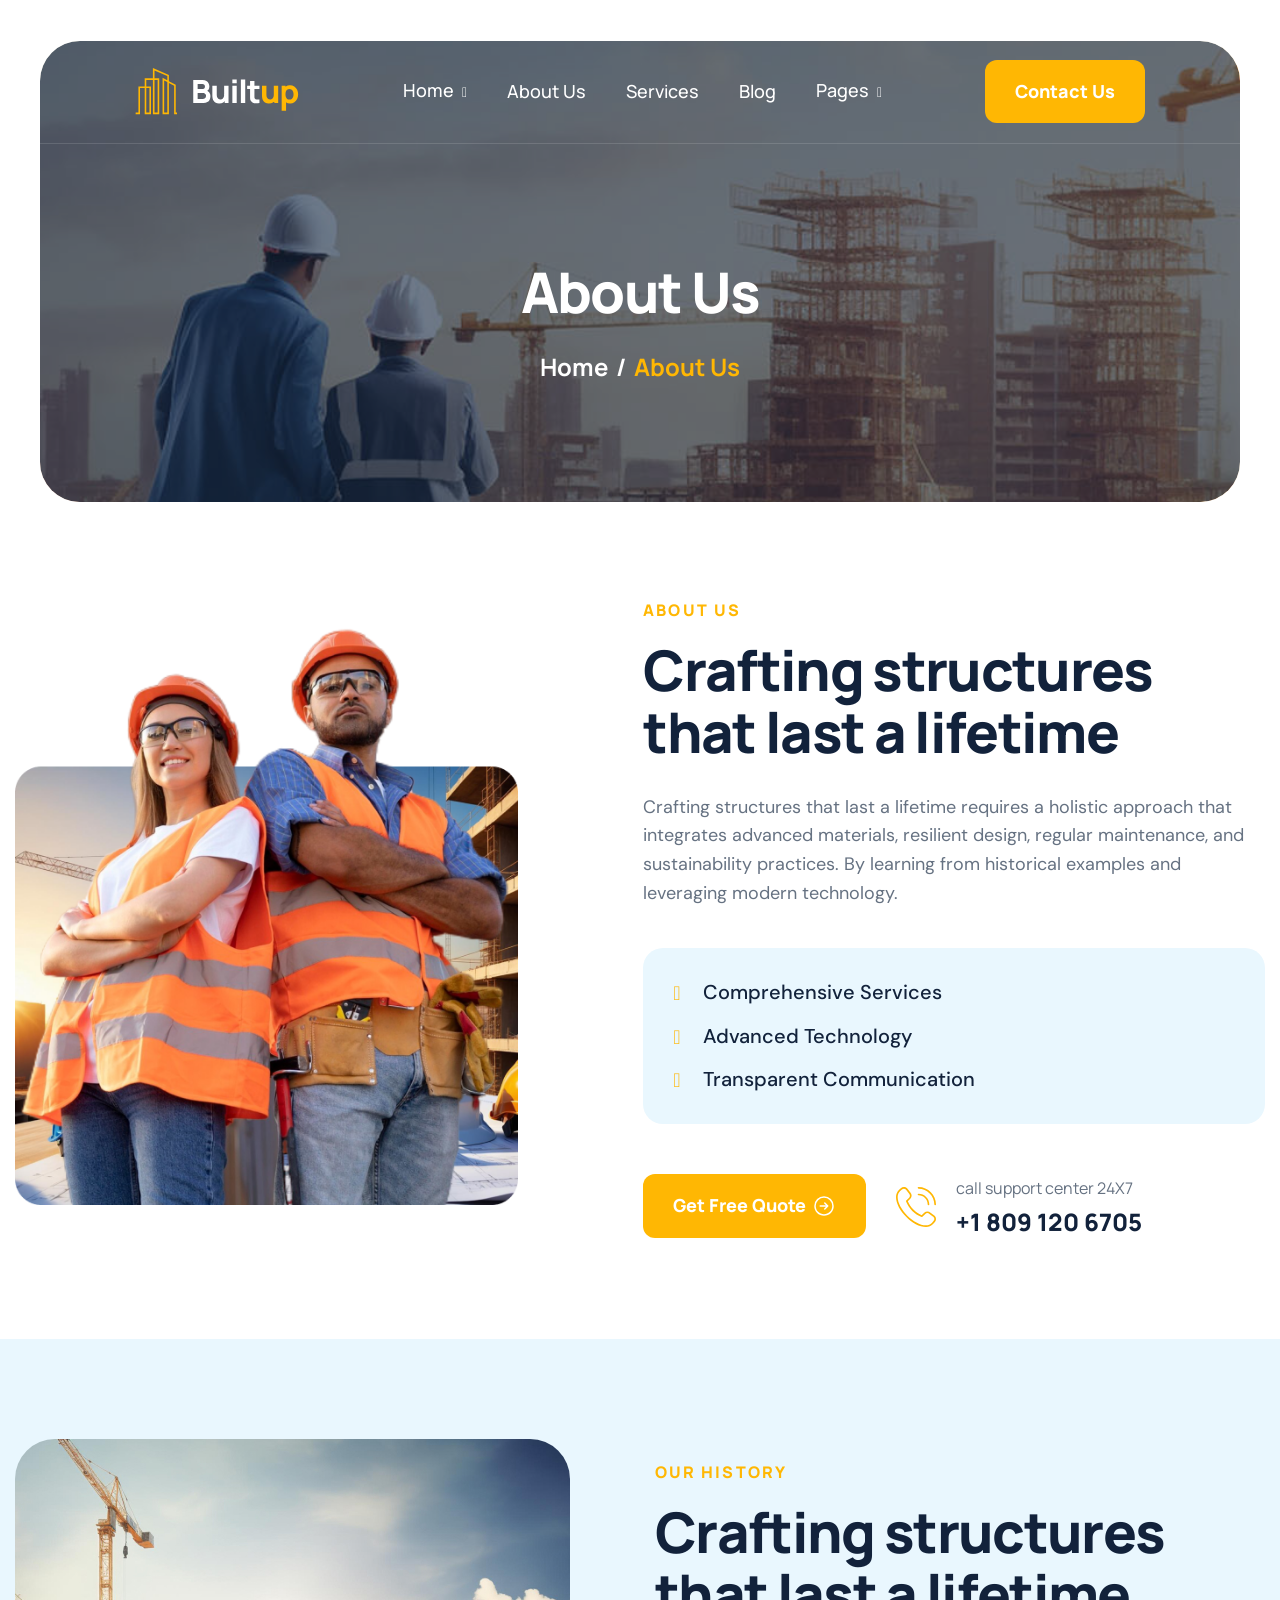
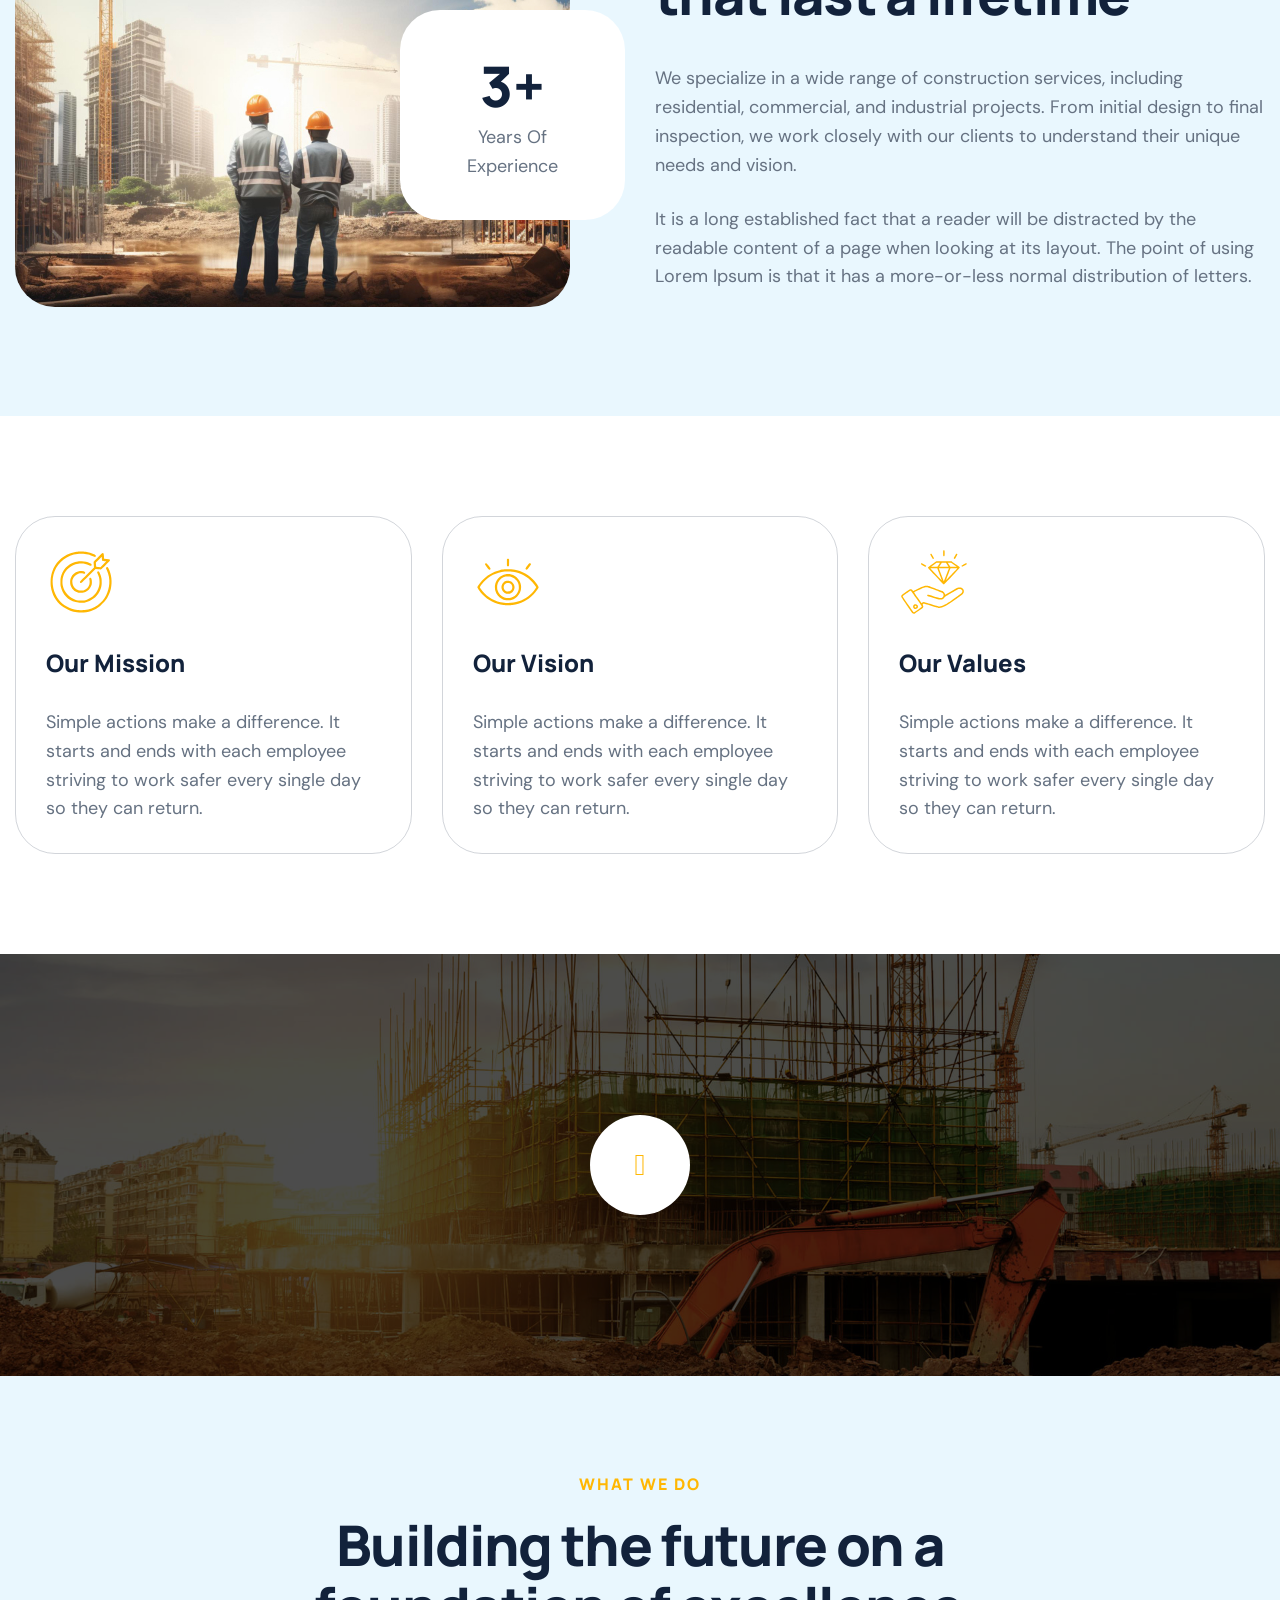
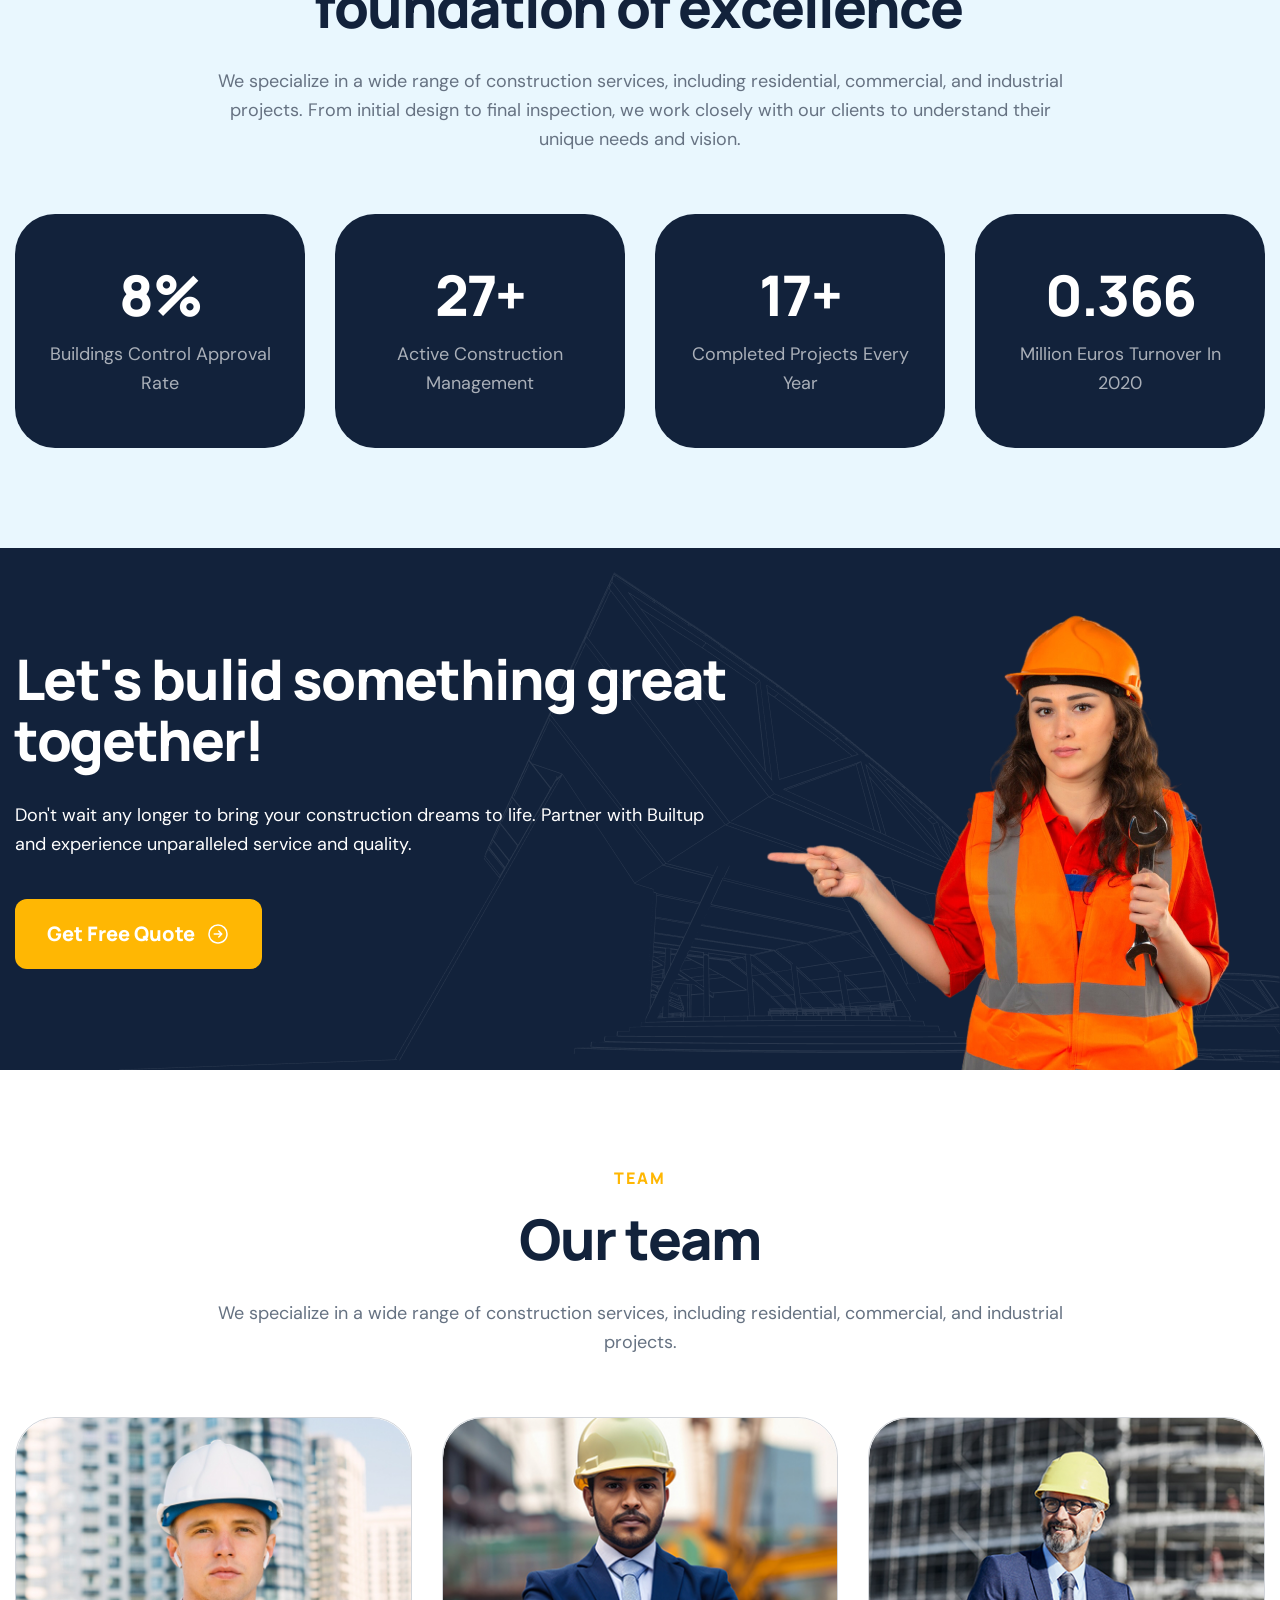
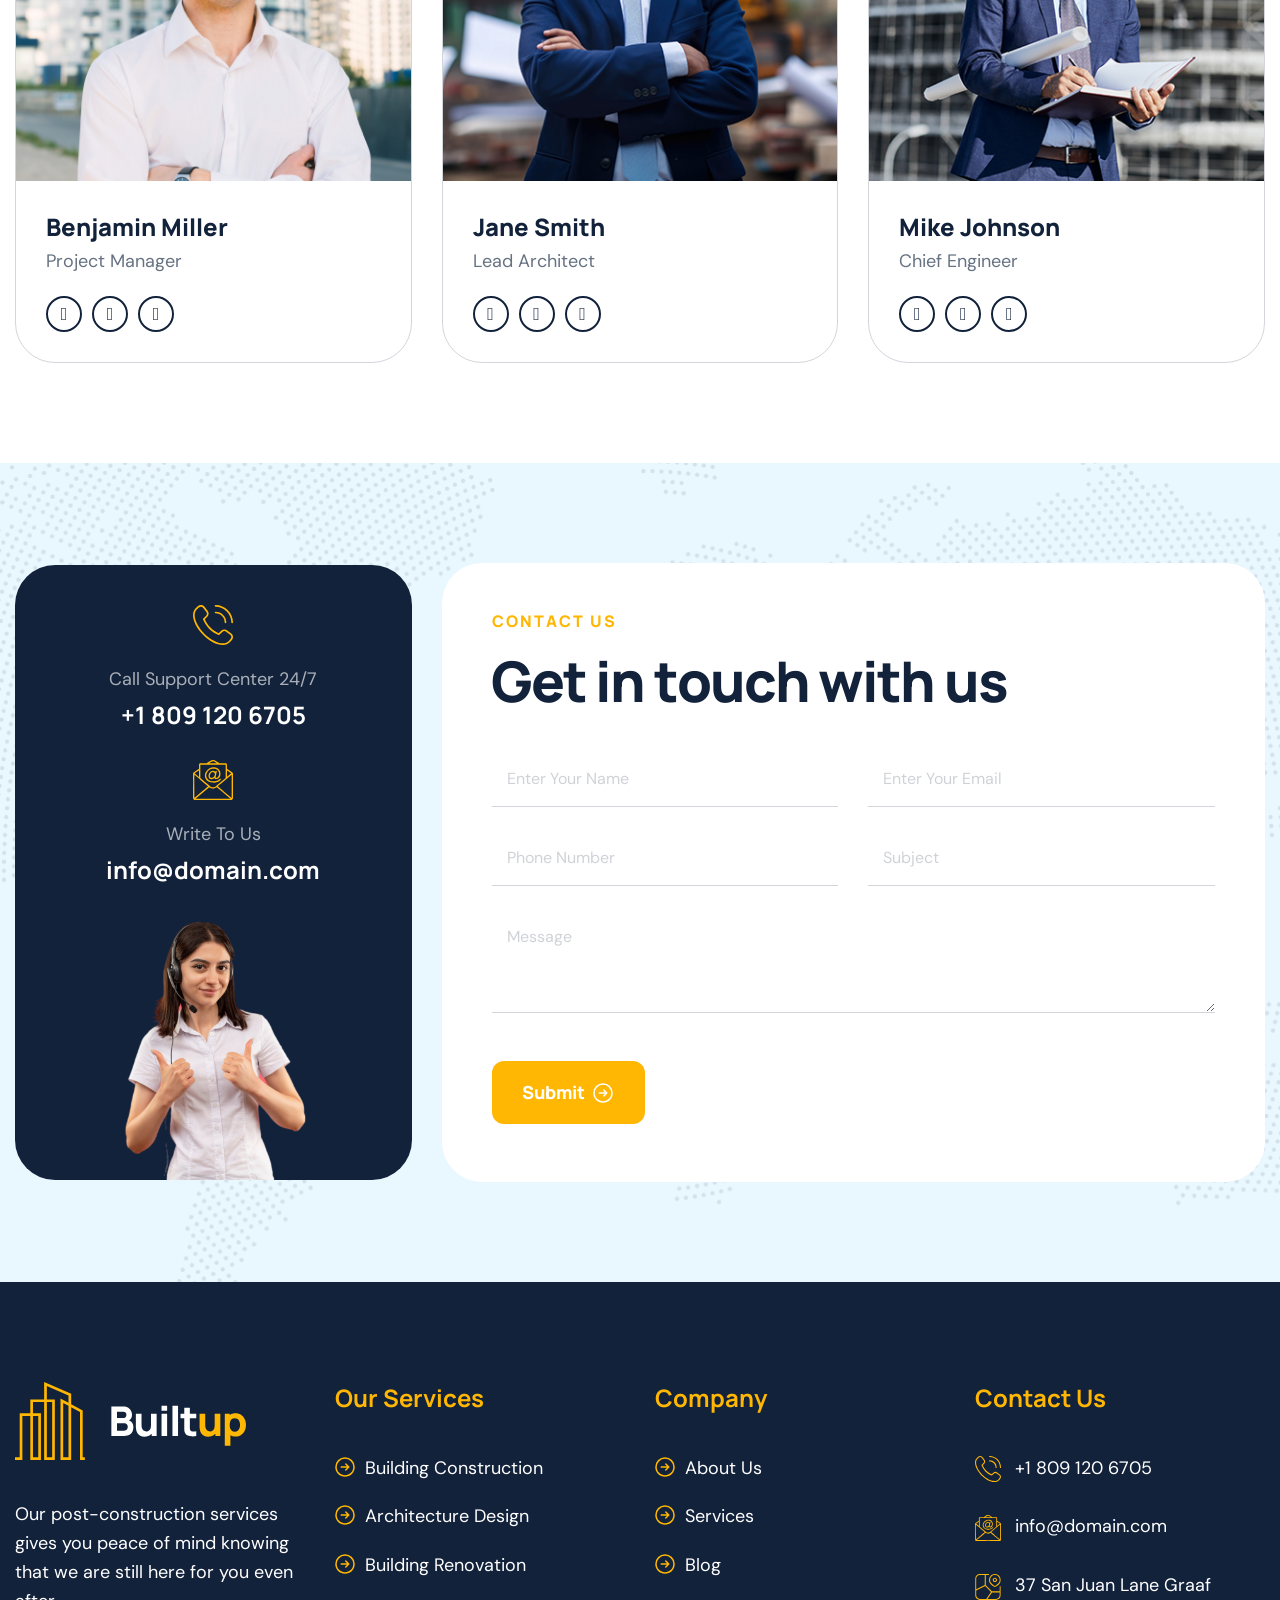
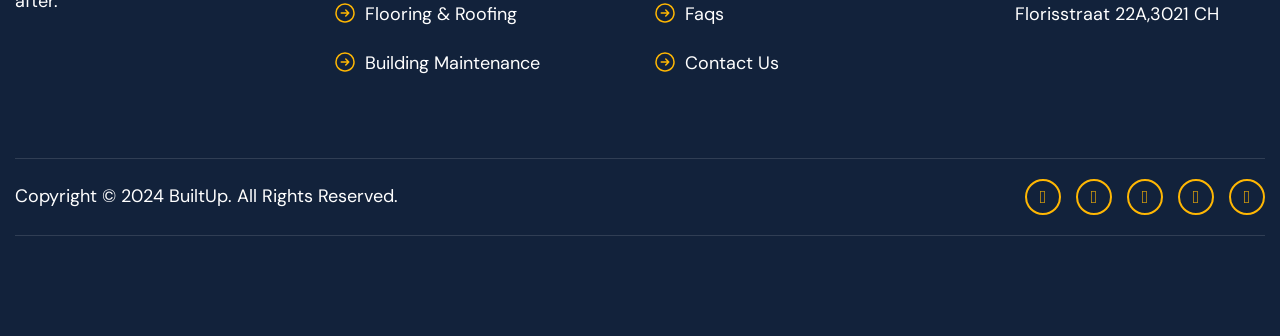
==== about.html @ b6a510f0 "first commit" ====
<!DOCTYPE html>
<html lang="zxx">

<head>
    <!-- Meta -->
    <meta charset="utf-8">
    <meta http-equiv="X-UA-Compatible" content="IE=edge">
    <meta name="viewport" content="width=device-width, initial-scale=1.0">
    <meta name="description" content="">
    <meta name="keywords" content="">
    <meta name="author" content="Awaiken">
    <!-- Page Title -->
    <title>Builtup - Construction HTML Template</title>
    <!-- Favicon Icon -->
    <link rel="shortcut icon" type="image/x-icon" href="images/favicon.png">
    <!-- Google Fonts Css-->
    <link rel="preconnect" href="https://fonts.googleapis.com">
    <link rel="preconnect" href="https://fonts.gstatic.com" crossorigin>
    <link href="https://fonts.googleapis.com/css2?family=DM+Sans:ital,opsz,wght@0,9..40,100..1000;1,9..40,100..1000&family=Manrope:wght@200..800&display=swap" rel="stylesheet">
    <!-- Bootstrap Css -->
    <link href="css/bootstrap.min.css" rel="stylesheet" media="screen">
    <!-- SlickNav Css -->
    <link href="css/slicknav.min.css" rel="stylesheet">
    <!-- Swiper Css -->
    <link rel="stylesheet" href="css/swiper-bundle.min.css">
    <!-- Font Awesome Icon Css-->
    <link href="css/all.css" rel="stylesheet" media="screen">
    <!-- Animated Css -->
    <link href="css/animate.css" rel="stylesheet">
    <!-- Magnific Popup Core Css File -->
    <link rel="stylesheet" href="css/magnific-popup.css">
    <!-- Mouse Cursor Css File -->
    <link rel="stylesheet" href="css/mousecursor.css">
    <!-- Main Custom Css -->
    <link href="css/custom.css" rel="stylesheet" media="screen">
</head>

<body>

    <!-- Preloader Start -->
    <div class="preloader">
        <div class="loading-container">
            <div class="loading"></div>
            <div id="loading-icon"><img src="images/loader.svg" alt=""></div>
        </div>
    </div>
    <!-- Preloader End -->

    <!-- Header Start -->
    <header class="main-header">
        <div class="header-sticky">
            <nav class="navbar navbar-expand-lg">
                <div class="container-fluid">
                    <!-- Logo Start -->
                    <a class="navbar-brand" href="./">
						<img src="images/logo.svg" alt="Logo">
					</a>
                    <!-- Logo End -->

                    <!-- Main Menu Start -->
                    <div class="collapse navbar-collapse main-menu">
                        <div class="nav-menu-wrapper">
                            <ul class="navbar-nav mr-auto" id="menu">
                                <li class="nav-item submenu"><a class="nav-link" href="./">Home</a>
                                    <ul class="sub-menu">
                                        <li class="nav-item"><a class="nav-link" href="index.html">Home - Image</a></li>
                                        <li class="nav-item"><a class="nav-link" href="index-2.html">Home - Slider</a></li>
                                        <li class="nav-item"><a class="nav-link" href="index-3.html">Home - Video</a></li>
                                    </ul>
                                </li>
                                <li class="nav-item"><a class="nav-link" href="about.html">About Us</a></li>
                                <li class="nav-item"><a class="nav-link" href="service.html">Services</a></li>
                                <li class="nav-item"><a class="nav-link" href="blog.html">Blog</a></li>
                                <li class="nav-item submenu"><a class="nav-link" href="#">Pages</a>
                                    <ul>
                                        <li class="nav-item"><a class="nav-link" href="service-single.html">Service Details</a></li>
                                        <li class="nav-item"><a class="nav-link" href="blog-single.html">Blog Details</a></li>
                                        <li class="nav-item"><a class="nav-link" href="project.html">Project</a></li>
                                        <li class="nav-item"><a class="nav-link" href="project-single.html">Project Details</a></li>
                                        <li class="nav-item"><a class="nav-link" href="team.html">Our Team</a></li>
                                        <li class="nav-item"><a class="nav-link" href="faqs.html">FAQ</a></li>
                                        <li class="nav-item"><a class="nav-link" href="404.html">404</a></li>
                                    </ul>
                                </li>
                                <li class="nav-item highlighted-menu"><a class="nav-link" href="contact.html">Contact Us</a></li>
                            </ul>
                        </div>
                        <!-- Let’s Start Button Start -->
                        <div class="header-btn d-inline-flex">
                            <a href="contact.html" class="btn-default">Contact Us</a>
                        </div>
                        <!-- Let’s Start Button End -->
                    </div>
                    <!-- Main Menu End -->
                    <div class="navbar-toggle"></div>
                </div>
            </nav>
            <div class="responsive-menu"></div>
        </div>
    </header>
    <!-- Header End -->

    <!-- Page Header Start -->
    <div class="page-header parallaxie">
        <div class="container">
            <div class="row">
                <div class="col-lg-12">
                    <!-- Page Header Box Start -->
                    <div class="page-header-box">
                        <h1 class="text-anime-style-3" data-cursor="-opaque">About Us</h1>
                        <nav class="wow fadeInUp">
                            <ol class="breadcrumb">
                                <li class="breadcrumb-item"><a href="./">home</a></li>
                                <li class="breadcrumb-item active" aria-current="page">about us</li>
                            </ol>
                        </nav>
                    </div>
                    <!-- Page Header Box End -->
                </div>
            </div>
        </div>
    </div>
    <!-- Page Header End -->

    <!-- Page About Us Start -->
    <div class="page-about-us">
        <div class="container">
            <div class="row align-items-center">
                <div class="col-lg-5">
                    <!-- About Us Image Start -->
                    <div class="about-us-image">
                        <div class="about-us-img">
                            <figure class="reveal">
                                <img src="images/about-us-img.png" alt="">
                            </figure>
                        </div>
                    </div>
                    <!-- About Us Image End -->
                </div>

                <div class="col-lg-7">
                    <!-- About Content Start -->
                    <div class="about-us-content">
                        <!-- Section Title Start -->
                        <div class="section-title">
                            <h3 class="wow fadeInUp">about us</h3>
                            <h2 class="text-anime-style-3" data-cursor="-opaque">Crafting structures that last a lifetime</h2>
                            <p class="wow fadeInUp" data-wow-delay="0.25s">Crafting structures that last a lifetime requires a holistic approach that integrates advanced materials, resilient design, regular maintenance, and sustainability practices. By learning from historical examples and leveraging
                                modern technology.</p>
                        </div>
                        <!-- Section Title End -->

                        <!-- About Content Body Start -->
                        <div class="about-us-content-body wow fadeInUp" data-wow-delay="0.5s">
                            <ul>
                                <li>Comprehensive Services</li>
                                <li>Advanced Technology</li>
                                <li>Transparent Communication</li>
                            </ul>
                        </div>
                        <!-- About Content Body End -->

                        <!-- About Content Footer Start -->
                        <div class="about-us-content-footer wow fadeInUp" data-wow-delay="0.75s">
                            <div class="about-us-footer-btn">
                                <a href="#" class="btn-default">get free quote</a>
                            </div>
                            <div class="about-us-contact-support">
                                <div class="icon-box">
                                    <img src="images/icon-phone.svg" alt="">
                                </div>
                                <div class="about-us-support-content">
                                    <p>call support center 24X7</p>
                                    <h3>+1 809 120 6705</h3>
                                </div>
                            </div>
                        </div>
                        <!-- About Content Footer End -->
                    </div>
                </div>
            </div>
        </div>
    </div>
    <!-- Page About Us End -->

    <!-- Our Company History Start -->
    <div class="our-company-history">
        <div class="container">
            <div class="row align-items-center">
                <div class="col-lg-6">
                    <!-- Company History Image Start -->
                    <div class="company-history-image">
                        <div class="company-history-img">
                            <figure class="image-anime reveal">
                                <img src="images/company-history-img.jpg" alt="">
                            </figure>
                        </div>

                        <!-- Company Experience Box Start -->
                        <div class="company-experience">
                            <div class="company-experience-content">
                                <h3><span class="counter">25</span>+</h3>
                                <p>years of experience</p>
                            </div>
                        </div>
                        <!-- Company Experience Box End -->
                    </div>
                    <!-- Company History Image End -->
                </div>

                <div class="col-lg-6">
                    <div class="company-history-content">
                        <!-- Section Title Start -->
                        <div class="section-title">
                            <h3 class="wow fadeInUp">our history</h3>
                            <h2 class="text-anime-style-3" data-cursor="-opaque">Crafting structures that last a lifetime</h2>
                        </div>
                        <!-- Section Title End -->

                        <!-- Company History Body Start -->
                        <div class="company-history-body">
                            <p class="wow fadeInUp" data-wow-delay="0.25s">We specialize in a wide range of construction services, including residential, commercial, and industrial projects. From initial design to final inspection, we work closely with our clients to understand their unique needs
                                and vision. </p>

                            <p class="wow fadeInUp" data-wow-delay="0.5s">It is a long established fact that a reader will be distracted by the readable content of a page when looking at its layout. The point of using Lorem Ipsum is that it has a more-or-less normal distribution of letters.</p>
                        </div>
                        <!-- Company History Body End -->
                    </div>
                </div>
            </div>
        </div>
    </div>
    <!-- Our Company History End -->

    <!-- Our Mission Vision Start -->
    <div class="our-mission-vision">
        <div class="container">
            <div class="row">
                <div class="col-lg-4">
                    <!-- Mission Vision Item Start -->
                    <div class="mission-vision-item wow fadeInUp">
                        <!-- Icon Box Start -->
                        <div class="icon-box">
                            <img src="images/icon-our-mission.svg" alt="">
                        </div>
                        <!-- Icon Box End -->

                        <!-- Mission Vision Content Start -->
                        <div class="mission-vision-content">
                            <h3>our mission</h3>
                            <p>Simple actions make a difference. It starts and ends with each employee striving to work safer every single day so they can return.</p>
                        </div>
                        <!-- Mission Vision Content End -->
                    </div>
                    <!-- Mission Vision Item End -->
                </div>

                <div class="col-lg-4">
                    <!-- Mission Vision Item Start -->
                    <div class="mission-vision-item wow fadeInUp" data-wow-delay="0.25s">
                        <!-- Icon Box Start -->
                        <div class="icon-box">
                            <img src="images/icon-our-vision.svg" alt="">
                        </div>
                        <!-- Icon Box End -->

                        <!-- Mission Vision Content Start -->
                        <div class="mission-vision-content">
                            <h3>our vision</h3>
                            <p>Simple actions make a difference. It starts and ends with each employee striving to work safer every single day so they can return.</p>
                        </div>
                        <!-- Mission Vision Content End -->
                    </div>
                    <!-- Mission Vision Item End -->
                </div>

                <div class="col-lg-4">
                    <!-- Mission Vision Item Start -->
                    <div class="mission-vision-item wow fadeInUp" data-wow-delay="0.5s">
                        <!-- Icon Box Start -->
                        <div class="icon-box">
                            <img src="images/icon-our-values.svg" alt="">
                        </div>
                        <!-- Icon Box End -->

                        <!-- Mission Vision Content Start -->
                        <div class="mission-vision-content">
                            <h3>our values</h3>
                            <p>Simple actions make a difference. It starts and ends with each employee striving to work safer every single day so they can return.</p>
                        </div>
                        <!-- Mission Vision Content End -->
                    </div>
                    <!-- Mission Vision Item End -->
                </div>
            </div>
        </div>
    </div>
    <!-- Our Mission Vision End -->

    <!-- Intro Video Section Start -->
    <div class="intro-video">
        <div class="container-fluid">
            <div class="row">
                <div class="col-md-12">
                    <!-- Intro Video Box Start -->
                    <div class="intro-video-box" data-cursor-text="Play">
                        <!-- Video Image Start -->
                        <div class="video-image">
                            <a href="https://www.youtube.com/watch?v=Y-x0efG1seA" class="popup-video">
                                <figure class="image-anime">
                                    <img src="images/video-bg.jpg" alt="">
                                </figure>
                            </a>
                        </div>
                        <!-- Video Image End -->

                        <!-- Video Play Button Start -->
                        <div class="video-play-button">
                            <a href="https://www.youtube.com/watch?v=Y-x0efG1seA" class="popup-video">
								<i class="fa-solid fa-play"></i>
							</a>
                        </div>
                        <!-- Video Play Button End -->
                    </div>
                    <!-- Intro Video Box End -->
                </div>
            </div>
        </div>
    </div>
    <!-- Intro Video Section End -->

    <!-- What We Do Section Start -->
    <div class="what-we-do">
        <div class="container">
            <div class="row section-row">
                <!-- Section Title Start -->
                <div class="section-title">
                    <h3 class="wow fadeInUp">what we do</h3>
                    <h2 class="text-anime-style-3" data-cursor="-opaque">Building the future on a foundation of excellence</h2>
                    <p class="wow fadeInUp" data-wow-delay="0.25s">We specialize in a wide range of construction services, including residential, commercial, and industrial projects. From initial design to final inspection, we work closely with our clients to understand their unique needs and vision.
                        </p>
                </div>
                <!-- Section Title End -->
            </div>

            <div class="row">
                <div class="col-lg-3 col-6">
                    <!-- Company Counter Item Start -->
                    <div class="company-counter-item">
                        <div class="company-counter-content">
                            <h3><span class="counter">99</span>%</h3>
                            <p>buildings control approval rate</p>
                        </div>
                    </div>
                    <!-- Company Counter Item End -->
                </div>

                <div class="col-lg-3 col-6">
                    <!-- Company Counter Item Start -->
                    <div class="company-counter-item">
                        <div class="company-counter-content">
                            <h3><span class="counter">320</span>+</h3>
                            <p>active construction management</p>
                        </div>
                    </div>
                    <!-- Company Counter Item End -->
                </div>

                <div class="col-lg-3 col-6">
                    <!-- Company Counter Item Start -->
                    <div class="company-counter-item">
                        <div class="company-counter-content">
                            <h3><span class="counter">200</span>+</h3>
                            <p>completed projects every year</p>
                        </div>
                    </div>
                    <!-- Company Counter Item End -->
                </div>

                <div class="col-lg-3 col-6">
                    <!-- Company Counter Item Start -->
                    <div class="company-counter-item">
                        <div class="company-counter-content">
                            <h3><span class="counter">4.253</span></h3>
                            <p>million euros turnover in 2020</p>
                        </div>
                    </div>
                    <!-- Company Counter Item End -->
                </div>
            </div>
        </div>
    </div>
    <!-- What We Do Section End -->

    <!-- Cta Box Section Start -->
    <div class="cta-box">
        <div class="container">
            <div class="row align-items-center">
                <div class="col-lg-7 col-md-8">
                    <!-- Section Title Start -->
                    <div class="section-title">
                        <h2 class="text-anime-style-3" data-cursor="-opaque">Let's bulid something great together!</h2>
                        <p class="wow fadeInUp">Don't wait any longer to bring your construction dreams to life. Partner with Builtup and experience unparalleled service and quality.</p>
                    </div>
                    <!-- Section Title End -->

                    <!-- Section Btn Start -->
                    <div class="section-btn wow fadeInUp" data-wow-delay="0.25s">
                        <a href="#" class="btn-default btn-large">get free quote</a>
                    </div>
                    <!-- Section Btn End -->
                </div>

                <div class="col-lg-5 col-md-4">
                    <!-- Cta Box Image Start -->
                    <div class="cta-box-image">
                        <figure>
                            <img src="images/cta-box-img.png" alt="">
                        </figure>
                    </div>
                    <!-- Cta Box Image End -->
                </div>
            </div>
        </div>
    </div>
    <!-- Cta Box Section End -->

    <!-- Our Team Start -->
    <div class="our-team">
        <div class="container">
            <div class="row section-row">
                <!-- Section Title Start -->
                <div class="section-title">
                    <h3 class="wow fadeInUp">team</h3>
                    <h2 class="text-anime-style-3" data-cursor="-opaque">Our team</h2>
                    <p class="wow fadeInUp" data-wow-delay="0.25s">We specialize in a wide range of construction services, including residential, commercial, and industrial projects. </p>
                </div>
                <!-- Section Title End -->
            </div>

            <div class="row">
                <div class="col-lg-4 col-md-6">
                    <!-- Team Member Item Start -->
                    <div class="team-member-item wow fadeInUp" data-wow-delay="0.25s">
                        <!-- Team Image Start -->
                        <div class="team-image">
                            <figure class="image-anime">
                                <img src="images/team-1.jpg" alt="">
                            </figure>
                        </div>
                        <!-- Team Image End -->

                        <!-- Team Body Start -->
                        <div class="team-body">
                            <!-- Team content Start -->
                            <div class="team-content">
                                <h3>benjamin miller</h3>
                                <p>project manager</p>
                            </div>
                            <!-- Team content End -->

                            <!-- Team Social Icon Start -->
                            <div class="team-social-icon">
                                <ul>
                                    <li><a href="#" class="social-icon"><i class="fa-brands fa-facebook-f"></i></a></li>
                                    <li><a href="#" class="social-icon"><i class="fa-brands fa-x-twitter"></i></a></li>
                                    <li><a href="#" class="social-icon"><i class="fa-brands fa-instagram"></i></a></li>
                                </ul>
                            </div>
                            <!-- Team Social Icon End -->
                        </div>
                        <!-- Team Body End -->
                    </div>
                    <!-- Team Member Item End -->
                </div>

                <div class="col-lg-4 col-md-6">
                    <!-- Team Member Item Start -->
                    <div class="team-member-item wow fadeInUp" data-wow-delay="0.5s">
                        <!-- Team Image Start -->
                        <div class="team-image">
                            <figure class="image-anime">
                                <img src="images/team-2.jpg" alt="">
                            </figure>
                        </div>
                        <!-- Team Image End -->

                        <!-- Team Body Start -->
                        <div class="team-body">
                            <!-- Team content Start -->
                            <div class="team-content">
                                <h3>jane smith</h3>
                                <p>lead architect</p>
                            </div>
                            <!-- Team content End -->

                            <!-- Team Social Icon Start -->
                            <div class="team-social-icon">
                                <ul>
                                    <li><a href="#" class="social-icon"><i class="fa-brands fa-facebook-f"></i></a></li>
                                    <li><a href="#" class="social-icon"><i class="fa-brands fa-x-twitter"></i></a></li>
                                    <li><a href="#" class="social-icon"><i class="fa-brands fa-instagram"></i></a></li>
                                </ul>
                            </div>
                            <!-- Team Social Icon End -->
                        </div>
                        <!-- Team Body End -->
                    </div>
                    <!-- Team Member Item End -->
                </div>

                <div class="col-lg-4 col-md-6">
                    <!-- Team Member Item Start -->
                    <div class="team-member-item wow fadeInUp" data-wow-delay="0.75s">
                        <!-- Team Image Start -->
                        <div class="team-image">
                            <figure class="image-anime">
                                <img src="images/team-3.jpg" alt="">
                            </figure>
                        </div>
                        <!-- Team Image End -->

                        <!-- Team Body Start -->
                        <div class="team-body">
                            <!-- Team content Start -->
                            <div class="team-content">
                                <h3>mike johnson</h3>
                                <p>chief engineer</p>
                            </div>
                            <!-- Team content End -->

                            <!-- Team Social Icon Start -->
                            <div class="team-social-icon">
                                <ul>
                                    <li><a href="#" class="social-icon"><i class="fa-brands fa-facebook-f"></i></a></li>
                                    <li><a href="#" class="social-icon"><i class="fa-brands fa-x-twitter"></i></a></li>
                                    <li><a href="#" class="social-icon"><i class="fa-brands fa-instagram"></i></a></li>
                                </ul>
                            </div>
                            <!-- Team Social Icon End -->
                        </div>
                        <!-- Team Body End -->
                    </div>
                    <!-- Team Member Item End -->
                </div>
            </div>
        </div>
    </div>
    <!-- Our Team End -->

    <!-- Contact Us Section Start -->
    <div class="contact-us">
        <div class="container">
            <div class="row align-items-center">
                <div class="col-lg-4 col-md-5">
                    <!-- Contact Sidebar Start -->
                    <div class="contact-sidebar wow fadeInUp" data-wow-delay="0.25s">
                        <!-- Contact Info Start -->
                        <div class="contact-info">
                            <div class="icon-box">
                                <img src="images/icon-phone.svg" alt="">
                            </div>
                            <div class="contact-info-content">
                                <p>call support center 24/7</p>
                                <h3>+1 809 120 6705</h3>
                            </div>
                        </div>
                        <!-- Contact Info End -->

                        <!-- Contact Info Start -->
                        <div class="contact-info">
                            <div class="icon-box">
                                <img src="images/icon-mail.svg" alt="">
                            </div>
                            <div class="contact-info-content">
                                <p>write to us</p>
                                <h3>info@domain.com</h3>
                            </div>
                        </div>
                        <!-- Contact Info End -->

                        <!-- Contact Info Image Start -->
                        <div class="contact-info-image">
                            <figure>
                                <img src="images/contact-info-img.png" alt="">
                            </figure>
                        </div>
                        <!-- Contact Info Image End -->
                    </div>
                    <!-- Contact Sidebar End -->
                </div>

                <div class="col-lg-8 col-md-7">
                    <!-- Contact Form start -->
                    <div class="contact-form wow fadeInUp" data-wow-delay="0.25s">
                        <!-- Section Title Start -->
                        <div class="section-title">
                            <h3 class="wow fadeInUp">contact us</h3>
                            <h2 class="text-anime-style-3" data-cursor="-opaque">Get in touch with us</h2>
                        </div>
                        <!-- Section Title End -->

                        <form id="contactForm" action="#" method="POST" data-toggle="validator">
                            <div class="row">
                                <div class="form-group col-md-6 mb-4">
                                    <input type="text" name="name" class="form-control" id="name" placeholder="Enter Your name" required="">
                                    <div class="help-block with-errors"></div>
                                </div>

                                <div class="form-group col-md-6 mb-4">
                                    <input type="email" name="email" class="form-control" id="email" placeholder="Enter Your email" required="">
                                    <div class="help-block with-errors"></div>
                                </div>

                                <div class="form-group col-md-6 mb-4">
                                    <input type="text" name="phone" class="form-control" id="phone" placeholder="Phone number" required="">
                                    <div class="help-block with-errors"></div>
                                </div>

                                <div class="form-group col-md-6 mb-4">
                                    <input type="text" name="website" class="form-control" id="website" placeholder="Subject" required="">
                                    <div class="help-block with-errors"></div>
                                </div>

                                <div class="form-group col-md-12 mb-5">
                                    <textarea name="msg" class="form-control" id="msg" rows="3" placeholder="Message" required=""></textarea>
                                    <div class="help-block with-errors"></div>
                                </div>

                                <div class="col-md-12">
                                    <button type="submit" class="btn-default">submit</button>
                                    <div id="msgSubmit" class="h3 hidden"></div>
                                </div>
                            </div>
                        </form>
                    </div>
                    <!-- Contact Form end -->
                </div>
            </div>
        </div>
    </div>
    <!-- Contact Us Section End -->

    <!-- Footer Start -->
    <footer class="main-footer">
        <div class="container">
            <div class="row">
                <div class="col-lg-3 col-md-12">
                    <!-- About Footer Start -->
                    <div class="about-footer">
                        <!-- Footer Logo Start -->
                        <div class="footer-logo">
                            <figure>
                                <img src="images/footer-logo.svg" alt="">
                            </figure>
                        </div>
                        <!-- Footer Logo End -->

                        <!-- Footer Content Start -->
                        <div class="footer-content">
                            <p>Our post-construction services gives you peace of mind knowing that we are still here for you even after.</p>
                        </div>
                        <!-- Footer Content End -->
                    </div>

                    <!-- About Footer End -->
                </div>

                <div class="col-lg-3 col-md-4 col-12">
                    <!-- Footer Quick Links Start -->
                    <div class="footer-links">
                        <h3>our services</h3>
                        <ul>
                            <li><a href="#">building construction</a></li>
                            <li><a href="#">architecture design</a></li>
                            <li><a href="#">building renovation</a></li>
                            <li><a href="#">flooring & roofing</a></li>
                            <li><a href="#">building maintenance</a></li>
                        </ul>
                    </div>
                    <!-- Footer Quick Links End -->
                </div>

                <div class="col-lg-3 col-md-4 col-12">
                    <!-- Footer Links Start -->
                    <div class="footer-links">
                        <h3>company</h3>
                        <ul>
                            <li><a href="#">about us</a></li>
                            <li><a href="#">services</a></li>
                            <li><a href="#">blog</a></li>
                            <li><a href="#">faqs</a></li>
                            <li><a href="#">contact us</a></li>
                        </ul>
                    </div>
                    <!-- Footer Links End -->
                </div>

                <div class="col-lg-3 col-md-4 col-12">
                    <!-- Footer Contact Info Box Start -->
                    <div class="footer-links footer-contact-box">
                        <h3>contact us</h3>
                        <!-- Info Box Start -->
                        <div class="footer-info-box">
                            <!-- Icon Box Start -->
                            <div class="icon-box">
                                <img src="images/icon-phone.svg" alt="">
                            </div>
                            <!-- Icon Box End -->
                            <p>+1 809 120 6705</p>
                        </div>
                        <!-- Info Box End -->

                        <!-- Info Box Start -->
                        <div class="footer-info-box">
                            <!-- Icon Box Start -->
                            <div class="icon-box">
                                <img src="images/icon-mail.svg" alt="">
                            </div>
                            <!-- Icon Box End -->
                            <p>info@domain.com</p>
                        </div>
                        <!-- Info Box End -->

                        <!-- Info Box Start -->
                        <div class="footer-info-box">
                            <!-- Icon Box Start -->
                            <div class="icon-box">
                                <img src="images/icon-location.svg" alt="">
                            </div>
                            <!-- Icon Box End -->
                            <p>37 San Juan Lane Graaf Florisstraat 22A,3021 CH</p>
                        </div>
                        <!-- Info Box End -->
                    </div>
                    <!-- Footer Contact Info Box End -->
                </div>
            </div>

            <!-- Footer Copyright Section Start -->
            <div class="footer-copyright">
                <div class="row align-items-center">
                    <div class="col-lg-6 col-md-7">
                        <!-- Footer Copyright Start -->
                        <div class="footer-copyright-text">
                            <p>Copyright © 2024 BuiltUp. All Rights Reserved.</p>
                        </div>
                        <!-- Footer Copyright End -->
                    </div>

                    <div class="col-lg-6 col-md-5">
                        <!-- Footer Social Link Start -->
                        <div class="footer-social-links">
                            <ul>
                                <li><a href="#"><i class="fa-brands fa-instagram"></i></a></li>
                                <li><a href="#"><i class="fa-brands fa-facebook-f"></i></a></li>
                                <li><a href="#"><i class="fa-brands fa-x-twitter"></i></a></li>
                                <li><a href="#"><i class="fa-brands fa-github"></i></a></li>
                                <li><a href="#"><i class="fa-brands fa-linkedin-in"></i></a></li>
                            </ul>
                        </div>
                        <!-- Footer Social Link End -->
                    </div>
                </div>
            </div>
            <!-- Footer Copyright Section End -->
        </div>
    </footer>
    <!-- Footer End -->

    <!-- Jquery Library File -->
    <script src="js/jquery-3.7.1.min.js"></script>
    <!-- Bootstrap js file -->
    <script src="js/bootstrap.min.js"></script>
    <!-- Validator js file -->
    <script src="js/validator.min.js"></script>
    <!-- SlickNav js file -->
    <script src="js/jquery.slicknav.js"></script>
    <!-- Swiper js file -->
    <script src="js/swiper-bundle.min.js"></script>
    <!-- Counter js file -->
    <script src="js/jquery.waypoints.min.js"></script>
    <script src="js/jquery.counterup.min.js"></script>
    <!-- Magnific js file -->
    <script src="js/jquery.magnific-popup.min.js"></script>
    <!-- SmoothScroll -->
    <script src="js/SmoothScroll.js"></script>
    <!-- Parallax js -->
    <script src="js/parallaxie.js"></script>
    <!-- MagicCursor js file -->
    <script src="js/gsap.min.js"></script>
    <script src="js/magiccursor.js"></script>
    <!-- Text Effect js file -->
    <script src="js/SplitText.js"></script>
    <script src="js/ScrollTrigger.min.js"></script>
    <!-- Wow js file -->
    <script src="js/wow.js"></script>
    <!-- Main Custom js file -->
    <script src="js/function.js"></script>
    <script src="https://demo.awaikenthemes.com/assets/js/theme-panel-dynamic.js"></script>
</body>

</html>
---- css/mousecursor.css ----
/*! normalize.css v7.0.0 | MIT License | github.com/necolas/normalize.css */

.cb-cursor {
    position: fixed;
    top: 0;
    left: 0;
    z-index: 150;
    contain: layout style size;
    pointer-events: none;
    will-change: transform;
    -webkit-transition: opacity 0.3s, color 0.4s;
    -o-transition: opacity 0.3s, color 0.4s;
    -moz-transition: opacity 0.3s, color 0.4s;
    transition: opacity 0.3s, color 0.4s;
}

.cb-cursor:before {
    content: "";
    position: absolute;
    top: -24px;
    left: -24px;
    display: block;
    width: 48px;
    height: 48px;
    -webkit-transform: scale(0);
    -moz-transform: scale(0);
    -ms-transform: scale(0);
    -o-transform: scale(0);
    transform: scale(0);
    background: #FFB703;
    -webkit-border-radius: 50%;
    -moz-border-radius: 50%;
    border-radius: 50%;
    -webkit-transition: opacity 0.1s, -webkit-transform 0.3s ease-in-out;
    transition: opacity 0.1s, -webkit-transform 0.3s ease-in-out;
    -o-transition: opacity 0.1s, -o-transform 0.3s ease-in-out;
    -moz-transition: transform 0.3s ease-in-out, opacity 0.1s, -moz-transform 0.3s ease-in-out;
    transition: transform 0.3s ease-in-out, opacity 0.1s;
    transition: transform 0.3s ease-in-out, opacity 0.1s, -webkit-transform 0.3s ease-in-out, -moz-transform 0.3s ease-in-out, -o-transform 0.3s ease-in-out;
}

.cb-cursor-text {
    position: absolute;
    top: -18px;
    left: -18px;
    width: 36px;
    height: 36px;
    display: -webkit-box;
    display: -webkit-flex;
    display: -moz-box;
    display: -ms-flexbox;
    display: flex;
    -webkit-box-align: center;
    -webkit-align-items: center;
    -moz-box-align: center;
    -ms-flex-align: center;
    align-items: center;
    -webkit-box-pack: center;
    -webkit-justify-content: center;
    -moz-box-pack: center;
    -ms-flex-pack: center;
    justify-content: center;
    -webkit-transform: scale(0) rotate(10deg);
    -moz-transform: scale(0) rotate(10deg);
    -ms-transform: scale(0) rotate(10deg);
    -o-transform: scale(0) rotate(10deg);
    transform: scale(0) rotate(10deg);
    opacity: 0;
    color: white;
    font-size: 16px;
    line-height: 20px;
    text-align: center;
    letter-spacing: -0.01em;
    -webkit-transition: opacity 0.4s, -webkit-transform 0.3s;
    transition: opacity 0.4s, -webkit-transform 0.3s;
    -o-transition: opacity 0.4s, -o-transform 0.3s;
    -moz-transition: opacity 0.4s, transform 0.3s, -moz-transform 0.3s;
    transition: opacity 0.4s, transform 0.3s;
    transition: opacity 0.4s, transform 0.3s, -webkit-transform 0.3s, -moz-transform 0.3s, -o-transform 0.3s;
}

@supports (mix-blend-mode: exclusion) {
    .cb-cursor.-exclusion,
    .cb-cursor.-opaque {
        mix-blend-mode: exclusion;
    }
}

@supports (mix-blend-mode: exclusion) {
    .cb-cursor.-exclusion:before,
    .cb-cursor.-opaque:before {
        background: white;
    }
}

.cb-cursor.-normal,
.cb-cursor.-text {
    mix-blend-mode: normal;
}

.cb-cursor.-normal:before,
.cb-cursor.-text:before {
    background: currentColor;
}

.cb-cursor.-inverse {
    color: white;
}

.cb-cursor.-visible:before {
    -webkit-transform: scale(0.2);
    -moz-transform: scale(0.2);
    -ms-transform: scale(0.2);
    -o-transform: scale(0.2);
    transform: scale(0.2);
}

.cb-cursor.-visible.-active:before {
    -webkit-transform: scale(0.23);
    -moz-transform: scale(0.23);
    -ms-transform: scale(0.23);
    -o-transform: scale(0.23);
    transform: scale(0.23);
    -webkit-transition-duration: 0.2s;
    -moz-transition-duration: 0.2s;
    -o-transition-duration: 0.2s;
    transition-duration: 0.2s;
}

.cb-cursor.-pointer:before {
    -webkit-transform: scale(0);
    -moz-transform: scale(0);
    -ms-transform: scale(0);
    -o-transform: scale(0);
    transform: scale(0);
}

.cb-cursor.-text:before {
    background: #000;
    opacity: 0.80;
    backdrop-filter: blur(10);
    -webkit-transform: scale(1.7);
    -moz-transform: scale(1.7);
    -ms-transform: scale(1.7);
    -o-transform: scale(1.7);
    transform: scale(1.7);
}

.cb-cursor.-text .cb-cursor-text {
    opacity: 1;
    -webkit-transform: scale(1);
    -moz-transform: scale(1);
    -ms-transform: scale(1);
    -o-transform: scale(1);
    transform: scale(1);
}

.cb-cursor.-text.-active:before {
    -webkit-transform: scale(1.6);
    -moz-transform: scale(1.6);
    -ms-transform: scale(1.6);
    -o-transform: scale(1.6);
    transform: scale(1.6);
    -webkit-transition-duration: 0.2s;
    -moz-transition-duration: 0.2s;
    -o-transition-duration: 0.2s;
    transition-duration: 0.2s;
}

.cb-cursor.-opaque:before {
    -webkit-transform: scale(1.32);
    -moz-transform: scale(1.32);
    -ms-transform: scale(1.32);
    -o-transform: scale(1.32);
    transform: scale(1.32);
}

.cb-cursor.-opaque.-active:before {
    -webkit-transform: scale(1.2);
    -moz-transform: scale(1.2);
    -ms-transform: scale(1.2);
    -o-transform: scale(1.2);
    transform: scale(1.2);
}

.cb-cursor.-lg:before {
    -webkit-transform: scale(2);
    -moz-transform: scale(2);
    -ms-transform: scale(2);
    -o-transform: scale(2);
    transform: scale(2);
}

.cb-cursor.-hidden:before {
    -webkit-transform: scale(0);
    -moz-transform: scale(0);
    -ms-transform: scale(0);
    -o-transform: scale(0);
    transform: scale(0);
}

.-color-red {
    color: red;
}

.-color-green {
    color: #51c67d;
}

.cb-demo {
    background: #fff;
}

.cb-demo-content {
    display: -webkit-box;
    display: -webkit-flex;
    display: -moz-box;
    display: -ms-flexbox;
    display: flex;
    -webkit-box-align: center;
    -webkit-align-items: center;
    -moz-box-align: center;
    -ms-flex-align: center;
    align-items: center;
    -webkit-box-pack: center;
    -webkit-justify-content: center;
    -moz-box-pack: center;
    -ms-flex-pack: center;
    justify-content: center;
    height: 100vh;
}

.cb-demo-container {
    padding: 0 20px;
}

@media (min-width: 1600px) {
    .cb-demo-container {
        padding: 0 120px;
    }
}

.cb-demo-row {
    display: -webkit-box;
    display: -webkit-flex;
    display: -moz-box;
    display: -ms-flexbox;
    display: flex;
    -webkit-box-pack: center;
    -webkit-justify-content: center;
    -moz-box-pack: center;
    -ms-flex-pack: center;
    justify-content: center;
    text-align: center;
    margin: 30px 0;
}

@media (min-width: 1600px) {
    .cb-demo-row {
        margin: 60px 0;
    }
}

.cb-demo-item {
    position: relative;
    -webkit-box-flex: 1;
    -webkit-flex: 1;
    -moz-box-flex: 1;
    -ms-flex: 1;
    flex: 1;
    padding: 50px 30px;
    margin: 0 20px;
    color: #000;
}

@media (min-width: 1600px) {
    .cb-demo-item {
        padding: 90px 30px;
        margin: 0 30px;
    }
}

.cb-demo-item-title {
    position: relative;
    margin: 0 0 25px 0;
    font-size: 30px;
    font-weight: bold;
}

.cb-demo-item-text {
    position: relative;
    max-width: 70%;
    margin: 0 auto;
    color: rgba(0, 0, 0, 0.5);
    font-size: 16px;
    font-weight: 300;
    line-height: 150%;
}

.cb-demo-item:before {
    content: "";
    display: block;
    position: absolute;
    top: 0;
    left: 0;
    right: 0;
    bottom: 0;
    -webkit-border-radius: 30px;
    -moz-border-radius: 30px;
    border-radius: 30px;
    background: #f8f8f8;
    -webkit-transition: -webkit-box-shadow 0.2s;
    transition: -webkit-box-shadow 0.2s;
    -o-transition: box-shadow 0.2s;
    -moz-transition: box-shadow 0.2s, -moz-box-shadow 0.2s;
    transition: box-shadow 0.2s;
    transition: box-shadow 0.2s, -webkit-box-shadow 0.2s, -moz-box-shadow 0.2s;
}
---- css/custom.css ----
/* ----------------------------------------------------------------------------------------
* Author        : Awaiken
* Template Name : Builtup - Construction HTML Template
* File          : CSS File
* Version       : 1.0
* ---------------------------------------------------------------------------------------- */

/* INDEX
----------------------------------------------------------------------------------------
01. Global Variables
02. General css
03. Header css
04. Hero css
05. About Us css
06. Our Services css
07. Why Choose Us css
08. Our Project css
09. Our CTA css
10. Our Testimonial css
11. Our Faqs css
12. Latest News css
13. Our Contact Us css
14. Footer css
15. About us Page css
16. Services Page css
17. Service Single css
18. Blog Archive css
19. Blog Single css
20. Project Page css
21. Project Single css
22. Team Page css  
23. Contact us Page css
24.	FAQs Page css
25. 404 Page css
26. Responsive css
-------------------------------------------------------------------------------------- */

/************************************/

/*** 	 01. Global Variables	  ***/

/************************************/

:root {
    --primary-color: #12223B;
    --secondary-color: #E9F7FE;
    --text-color: #667282;
    --accent-color: #FFB703;
    --white-color: #FFFFFF;
    --divider-color: #12223B30;
    --dark-divider-color: #FFFFFF20;
    --overlay-color: #00000066;
    --error-color: rgb(230, 87, 87);
    --default-font: "DM Sans", sans-serif;
    --accent-font: "Manrope", sans-serif;
}

/************************************/

/*** 	   02. General css		  ***/

/************************************/

body {
    font-family: var(--default-font);
    font-size: 18px;
    font-weight: 400;
    line-height: 1.6em;
    color: var(--text-color);
    background-color: var(--white-color);
}

p {
    line-height: 1.6em;
    margin-bottom: 1.4em;
}

h1,
h2,
h3,
h4,
h5,
h6 {
    margin: 0;
    font-family: var(--accent-font);
    font-weight: 800;
    color: var(--primary-color);
    line-height: 1.3em;
}

figure {
    margin: 0;
}

img {
    max-width: 100%;
}

a {
    text-decoration: none;
}

a:hover {
    text-decoration: none;
    outline: 0;
}

a:focus {
    text-decoration: none;
    outline: 0;
}

html,
body {
    width: 100%;
    overflow-x: clip;
}

.container {
    max-width: 1300px;
}

.container,
.container-fluid,
.container-lg,
.container-md,
.container-sm,
.container-xl,
.container-xxl {
    padding-right: 15px;
    padding-left: 15px;
}

.image-anime {
    position: relative;
    overflow: hidden;
}

.image-anime:after {
    content: "";
    position: absolute;
    width: 200%;
    height: 0%;
    left: 50%;
    top: 50%;
    background-color: rgba(255, 255, 255, .3);
    transform: translate(-50%, -50%) rotate(-45deg);
    z-index: 1;
}

.image-anime:hover:after {
    height: 250%;
    transition: all 600ms linear;
    background-color: transparent;
}

.reveal {
    position: relative;
    display: -webkit-inline-box;
    display: -ms-inline-flexbox;
    display: inline-flex;
    visibility: hidden;
    overflow: hidden;
}

.reveal img {
    height: 100%;
    width: 100%;
    -o-object-fit: cover;
    object-fit: cover;
    -webkit-transform-origin: left;
    transform-origin: left;
}

.row {
    margin-right: -15px;
    margin-left: -15px;
}

.row>* {
    padding-right: 15px;
    padding-left: 15px;
}

.row.no-gutters {
    margin-right: 0px;
    margin-left: 0px;
}

.row.no-gutters>* {
    padding-right: 0px;
    padding-left: 0px;
}

.btn-default {
    display: inline-block;
    font-family: var(--accent-font);
    font-size: 18px;
    font-weight: 800;
    line-height: 1.3em;
    text-transform: capitalize;
    color: var(--white-color);
    background: var(--accent-color);
    border-radius: 12px;
    padding: 20px 60px 20px 30px;
    border: none;
    transition: 0.5s ease-in-out;
    position: relative;
    overflow: hidden;
    z-index: 1;
}

.btn-default:hover {
    background: transparent;
}

.btn-default::before {
    content: '';
    position: absolute;
    top: 50%;
    right: 0;
    bottom: 0;
    background-image: url("../images/arrow.svg");
    background-repeat: no-repeat;
    background-position: center center;
    width: 24px;
    height: 24px;
    transform: translate(-30px, -50%);
    transition: 0.4s ease-in-out;
}

.btn-default::after {
    content: '';
    display: block;
    position: absolute;
    top: 0;
    left: 0;
    bottom: 0;
    width: 0;
    height: 106%;
    background: var(--primary-color);
    border-radius: 12px;
    transition: 0.4s ease-in-out;
    z-index: -1;
}

.btn-default:hover:before {
    transform: translate(-27px, -50%);
}

.btn-default:hover::after {
    width: 106%;
}

.btn-default.btn-highlighted {
    background-color: transparent;
    border: 1px solid var(--white-color);
    color: var(--white-color);
    padding: 19px 60px 19px 30px;
}

.btn-default.btn-highlighted:hover {
    border-color: var(--accent-color);
}

.btn-default.btn-highlighted::after {
    background-color: var(--accent-color);
}

.btn-large {
    font-size: 20px;
    padding: 20px 65px 20px 30px;
}

#magic-cursor {
    position: absolute;
    width: 10px !important;
    height: 10px !important;
    pointer-events: none;
    z-index: 1000000;
}

#ball {
    position: fixed;
    display: block;
    left: 0;
    top: 0;
    transform: translate(-50%, -50%);
    width: 8px !important;
    height: 8px !important;
    background: var(--accent-color);
    margin: 0;
    border-radius: 50%;
    pointer-events: none;
    opacity: 1 !important;
}

.preloader {
    position: fixed;
    top: 0;
    left: 0;
    right: 0;
    bottom: 0;
    z-index: 1000;
    background-color: var(--accent-color);
    display: flex;
    align-items: center;
    justify-content: center;
}

.loading-container,
.loading {
    height: 100px;
    position: relative;
    width: 100px;
    border-radius: 100%;
}

.loading-container {
    margin: 40px auto;
}

.loading {
    border: 1px solid transparent;
    border-color: transparent var(--white-color) transparent var(--white-color);
    animation: rotate-loading 1.5s linear 0s infinite normal;
    transform-origin: 50% 50%;
}

.loading-container:hover .loading,
.loading-container .loading {
    transition: all 0.5s ease-in-out;
}

#loading-icon {
    position: absolute;
    top: 50%;
    left: 50%;
    max-width: 66px;
    transform: translate(-50%, -50%);
}

@keyframes rotate-loading {
    0% {
        transform: rotate(0deg);
    }
    100% {
        transform: rotate(360deg);
    }
}

.light-bg-section {
    margin: 0 25px;
}

.section-row {
    margin-bottom: 60px;
}

.section-row .section-title {
    text-align: center;
    margin-bottom: 0;
}

.section-row .section-title p {
    width: 100%;
    max-width: 850px;
    margin: 0 auto;
    margin-top: 30px;
}

.section-btn {
    line-height: 0.8em;
}

.section-title {
    margin-bottom: 40px;
}

.section-title h1 {
    font-size: 70px;
    font-weight: 800;
    line-height: 1.1em;
    letter-spacing: -0.03em;
    margin-bottom: 0;
    cursor: none;
}

.section-title h2 {
    font-size: 56px;
    font-weight: 800;
    line-height: 1.1em;
    letter-spacing: -0.03em;
    margin-bottom: 0;
    cursor: none;
}

.section-title h3 {
    color: var(--accent-color);
    font-size: 16px;
    font-weight: 800;
    line-height: 1.1em;
    letter-spacing: 0.13em;
    text-transform: uppercase;
    margin-bottom: 20px;
}

.section-title p {
    margin-top: 30px;
    margin-bottom: 0;
}

.section-title-content {
    margin-top: 30px;
}

.section-title-content p {
    margin: 0;
}

.help-block.with-errors ul {
    margin: 0;
    text-align: left;
}

.help-block.with-errors ul li {
    color: var(--error-color);
    font-weight: 500;
    font-size: 14px;
}

/************************************/

/**** 	   03. Header css		 ****/

/************************************/

header.main-header {
    background-color: transparent;
    border-bottom: 1px solid var(--dark-divider-color);
    position: relative;
    z-index: 100;
    margin: 40px 40px 0px 40px;
}

header.main-header .header-sticky {
    position: relative;
    top: 0;
    z-index: 100;
}

header.main-header .header-sticky.hide {
    transform: translateY(-100%);
    transition: transform 0.3s ease-in-out;
    border-radius: 0;
}

header.main-header .header-sticky.active {
    position: fixed;
    top: 0;
    left: 0;
    right: 0;
    border-radius: 0;
    transform: translateY(0);
    background: var(--primary-color);
    border-bottom: 1px solid var(--divider-color);
    backdrop-filter: blur(30px);
}

.navbar {
    padding: 20px 80px;
    align-items: center;
}

.navbar-brand {
    padding: 0;
    margin: 0;
}

.main-menu .nav-menu-wrapper {
    flex: 1;
    text-align: center;
}

.main-menu .nav-menu-wrapper>ul {
    align-items: center;
    display: inline-flex;
}

.main-menu ul li {
    margin: 0 5px;
    position: relative;
}

.main-menu ul li a {
    font-family: var(--accent-font);
    font-size: 18px;
    font-weight: 500;
    padding: 15px 15px !important;
    color: var(--white-color);
    text-transform: capitalize;
    transition: all 0.3s ease-in-out;
}

.main-menu ul li.submenu>a:after {
    content: '\f107';
    font-family: 'FontAwesome';
    font-weight: 900;
    font-size: 14px;
    margin-left: 8px;
}

.main-menu ul li a:hover,
.main-menu ul li a:focus {
    color: var(--accent-color);
}

.main-menu ul ul {
    visibility: hidden;
    opacity: 0;
    transform: scaleY(0.8);
    transform-origin: top;
    padding: 0;
    margin: 0;
    list-style: none;
    width: 210px;
    border-radius: 15px;
    position: absolute;
    left: 0;
    top: 100%;
    overflow: hidden;
    background-color: var(--accent-color);
    transition: all 0.3s ease-in-out;
    text-align: left;
}

.main-menu ul ul ul {
    left: 100%;
    top: 0;
    text-align: left;
}

.main-menu ul ul li {
    margin: 0;
    padding: 0;
}

.main-menu ul ul li a {
    color: var(--white-color);
    padding: 8px 20px !important;
    transition: all 0.3s ease-in-out;
}

.main-menu ul li:hover>ul {
    visibility: visible;
    opacity: 1;
    transform: scaleY(1);
    padding: 5px 0;
}

.main-menu ul ul li a:hover {
    color: var(--primary-color);
    background-color: transparent;
    padding: 8px 20px 8px 23px !important;
}

.header-btn .btn-default {
    padding: 20px 30px;
}

.header-btn .btn-default:hover {
    color: var(--primary-color);
}

.header-btn .btn-default::before {
    display: none;
}

.header-btn .btn-default::after {
    background: var(--white-color);
}

.main-menu ul li.highlighted-menu {
    display: none;
}

.responsive-menu,
.navbar-toggle {
    display: none;
}

.responsive-menu {
    top: 0;
    position: relative;
}

.slicknav_btn {
    background: var(--accent-color);
    padding: 6px 0 0;
    width: 38px;
    height: 38px;
    margin: 0;
    border-radius: 6px;
}

.slicknav_icon .slicknav_icon-bar {
    display: block;
    width: 100%;
    height: 3px;
    width: 22px;
    background-color: var(--white-color);
    border-radius: 6px;
    margin: 4px auto !important;
    transition: all 0.1s ease-in-out;
}

.navbar-toggle a.slicknav_btn.slicknav_open .slicknav_icon span.slicknav_icon-bar:nth-child(1) {
    transform: rotate(-45deg) translate(-5px, 5px);
}

.navbar-toggle a.slicknav_btn.slicknav_open .slicknav_icon span.slicknav_icon-bar:nth-child(2) {
    opacity: 0;
}

.navbar-toggle a.slicknav_btn.slicknav_open .slicknav_icon span.slicknav_icon-bar:nth-child(3) {
    transform: rotate(45deg) translate(-5px, -5px);
}

.slicknav_menu {
    position: absolute;
    width: 100%;
    padding: 0;
    background: var(--accent-color);
}

.slicknav_menu ul {
    margin: 5px 0;
}

.slicknav_menu ul ul {
    margin: 0;
}

.slicknav_nav .slicknav_row,
.slicknav_nav li a {
    position: relative;
    font-family: var(--accent-font);
    font-size: 16px;
    font-weight: 500;
    text-transform: capitalize;
    padding: 10px 20px;
    color: var(--white-color);
    line-height: normal;
    margin: 0;
    border-radius: 0 !important;
    transition: all 0.3s ease-in-out;
}

.slicknav_nav a:hover,
.slicknav_nav .slicknav_row:hover {
    background-color: transparent;
    color: var(--primary-color);
}

.slicknav_menu ul ul li a {
    padding: 10px 20px 10px 30px;
}

.slicknav_arrow {
    font-size: 0 !important;
}

.slicknav_arrow:after {
    content: '\f107';
    font-family: 'FontAwesome';
    font-weight: 900;
    font-size: 12px;
    margin-left: 8px;
    color: var(--white-color);
    position: absolute;
    right: 15px;
    top: 15px;
    transition: all 0.3s ease-out;
}

.slicknav_open>a .slicknav_arrow:after {
    transform: rotate(-180deg);
    color: var(--primary-color);
}

/************************************/

/***        04. Hero css	      ***/

/************************************/

.hero.bg-section {
    margin: 0 40px;
    overflow: hidden;
    border-radius: 40px;
    background: url("../images/hero-bg.jpg") no-repeat center center;
    background-size: cover;
    padding: 300px 0 200px;
    position: relative;
    margin-top: -103px;
}

.hero.bg-section:before {
    content: '';
    display: block;
    position: absolute;
    top: 0;
    left: 0;
    right: 0;
    bottom: 0;
    background: var(--overlay-color);
    z-index: 1;
}

.hero.bg-section.hero-slider {
    text-align: center;
    background: none;
    padding: 0;
}

.hero-slider-layout .hero-slide {
    position: relative;
    padding: 300px 0 200px;
}

.hero.hero-slider:before {
    display: none;
}

.hero.hero-slider .hero-slider-layout {
    position: relative;
    z-index: 2;
}

.hero-slider-layout .hero-slide::before {
    content: '';
    position: absolute;
    background: linear-gradient(180deg, rgba(14, 13, 27, 0) 0%, rgba(14, 13, 27, 0.55) 40.5%);
    background-repeat: no-repeat;
    background-position: center center;
    top: 0;
    bottom: 0;
    right: 0;
    left: 0;
    width: 100%;
    height: 100%;
    z-index: 1;
}

.hero.hero-slider .hero-slider-layout .hero-slide .hero-slider-image {
    position: absolute;
    top: 0;
    right: 0;
    left: 0;
    bottom: 0;
}

.hero.hero-slider .hero-slider-layout .hero-slide .hero-slider-image img {
    width: 100%;
    height: 100%;
    object-fit: cover;
}

.hero.hero-slider .hero-slider-layout .hero-slide .hero-content {
    position: relative;
    z-index: 2;
    width: 100%;
    max-width: 930px;
    margin: 0 auto;
}

.hero-slider-layout .swiper-pagination {
    z-index: 2;
    bottom: 100px;
}

.hero-slider-layout .swiper-pagination .swiper-pagination-bullet {
    width: 15px;
    height: 15px;
    background: var(--white-color);
    opacity: 1;
    transition: all 0.3s ease-in-out;
    margin: 0 5px;
}

.hero-slider-layout .swiper-pagination .swiper-pagination-bullet-active {
    background-color: var(--accent-color);
}

.hero-video .hero-bg-video {
    position: absolute;
    top: 0;
    right: 0;
    left: 0;
    bottom: 0;
}

.hero-video .hero-bg-video video {
    width: 100%;
    height: 100%;
    object-fit: cover;
}

.hero-video .hero-bg-video {
    position: absolute;
    top: 0;
    right: 0;
    left: 0;
    bottom: 0;
}

.hero-video .hero-bg-video video {
    width: 100%;
    height: 100%;
    object-fit: cover;
}

.hero-content {
    position: relative;
    width: 100%;
    max-width: 920px;
    margin: 0 auto;
    text-align: center;
    z-index: 1;
}

.hero-content .section-title h1 {
    color: var(--white-color);
}

.hero-content .section-title p {
    font-size: 22px;
    color: var(--white-color);
}

.hero-content-body .btn-default.btn-highlighted {
    margin-left: 30px;
}

/************************************/

/***       05. About Us css	      ***/

/************************************/

.about-us {
    padding: 100px 0;
}

.about-content {
    margin-left: 95px;
}

.about-content-body {
    margin-bottom: 50px;
}

.about-content-body ul {
    background-color: var(--secondary-color);
    border-radius: 20px;
    padding: 30px;
    margin: 0;
    list-style: none;
}

.about-content-body ul li {
    position: relative;
    font-size: 20px;
    color: var(--primary-color);
    font-weight: 500;
    padding-left: 30px;
    margin-bottom: 15px;
}

.about-content-body ul li:last-child {
    margin-bottom: 0;
}

.about-content-body ul li:before {
    content: '\f058';
    font-family: 'Font Awesome 5 Free';
    font-weight: 900;
    font-size: 20px;
    color: var(--accent-color);
    display: inline-block;
    line-height: normal;
    position: absolute;
    top: 4px;
    left: 0;
}

.about-content-footer {
    display: flex;
    align-items: center;
}

.about-footer-btn {
    line-height: 0.8em;
}

.about-contact-support {
    display: flex;
    align-items: center;
    margin-left: 30px;
}

.about-contact-support .icon-box {
    margin-right: 20px;
}

.about-contact-support .icon-box img {
    max-width: 40px;
}

.about-support-content {
    width: calc(100% - 60px);
}

.about-support-content p {
    font-family: var(--accent-font);
    font-size: 16px;
    margin-bottom: 5px;
}

.about-support-content h3 {
    font-size: 24px;
}

/************************************/

/***     06. Our Services css	  ***/

/************************************/

.our-service {
    background: var(--secondary-color) url("../images/our-service-bg.png") no-repeat;
    background-position: right top;
    background-size: auto;
    padding: 100px 0 70px;
}

.service-item {
    position: relative;
    overflow: hidden;
    text-align: center;
    height: calc(100% - 30px);
    margin-bottom: 30px;
    transition: all 0.4s ease-in-out;
}

.service-image {
    overflow: hidden;
    border-radius: 40px;
}

.service-image a {
    position: relative;
    cursor: none;
    display: block;
}

.service-item .service-image a::before {
    content: "";
    position: absolute;
    top: 0;
    bottom: 0;
    right: 0;
    left: 0;
    background: linear-gradient(180deg, rgba(217, 217, 217, 0) 0%, rgba(217, 217, 217, 0) 13.02%, rgba(0, 0, 0, 0.51) 42.5%, rgba(0, 0, 0, 0.63) 70%, #000000 100%);
    border-radius: 40px;
    background-repeat: no-repeat;
    background-position: center center;
    z-index: 1;
    transition: all 0.4s ease-in-out;
}

.service-image img {
    width: 100%;
    border-radius: 40px;
    aspect-ratio: 1 / 1.2;
    object-fit: cover;
    transition: all 0.4s ease-in-out;
}

.service-item:hover .service-image img {
    transform: scale(1.1);
}

.service-body {
    position: absolute;
    bottom: 10px;
    right: 40px;
    left: 40px;
    text-align: left;
    z-index: 2;
    transform: translateY(70%);
    transition: all 0.5s ease-in-out;
}

.service-item:hover .service-body {
    transform: translateY(0%);
    bottom: 20px;
}

.service-body-title h3 {
    font-size: 24px;
    font-weight: 700;
    color: var(--white-color);
    text-transform: capitalize;
    margin-bottom: 20px;
}

.service-content {
    opacity: 0;
    overflow: hidden;
    transition: all 0.4s ease-in-out;
}

.service-item:hover .service-content {
    opacity: 1;
}

.service-content p {
    color: var(--white-color);
}

.service-content-footer .readmore-btn {
    position: relative;
    font-family: var(--accent-font);
    font-size: 18px;
    font-weight: 700;
    text-transform: capitalize;
    color: var(--accent-color);
    padding-right: 30px;
    transition: 0.4s ease-in-out;
}

.service-content-footer .readmore-btn:hover {
    color: var(--white-color);
}

.service-content-footer .readmore-btn::after {
    content: '';
    position: absolute;
    top: 1px;
    right: 0;
    bottom: 0;
    background-image: url("../images/readmore-arrow.svg");
    background-repeat: no-repeat;
    background-position: center center;
    width: 24px;
    height: 24px;
    transition: 0.4s ease-in-out;
}

.service-content-footer .readmore-btn:hover::after {
    filter: brightness(0) invert(1);
    right: -4px;
}

.service-footer-btn {
    text-align: center;
    margin-top: 30px;
}

/************************************/

/***     07. Why Choose Us css    ***/

/************************************/

.why-choose-us {
    padding: 100px 0 70px;
}

.why-choose-item {
    border: 1px solid var(--divider-color);
    border-radius: 40px;
    height: calc(100% - 30px);
    margin-bottom: 30px;
    padding: 30px;
}

.why-choose-item .icon-box {
    margin-bottom: 30px;
}

.why-choose-item .icon-box img {
    max-width: 70px;
}

.why-choose-content {
    border-bottom: 1px solid var(--divider-color);
    margin-bottom: 30px;
    padding-bottom: 30px;
}

.why-choose-content h3 {
    font-size: 24px;
    font-weight: 700;
    text-transform: capitalize;
    margin-bottom: 30px;
}

.why-choose-content p {
    margin: 0;
}

.why-choose-counter h3 {
    font-size: 56px;
    letter-spacing: -0.03em;
    line-height: 1.1em;
    margin-bottom: 5px;
}

.why-choose-counter p {
    text-transform: capitalize;
    margin: 0;
}

.why-choose-image {
    height: calc(100% - 30px);
    margin-bottom: 30px;
}

.why-choose-image figure,
.why-choose-image img {
    height: 100%;
    border-radius: 40px;
}

.why-choose-image:hover img {
    filter: grayscale(80%);
}

/************************************/

/***     08. Our Projects css     ***/

/************************************/

.our-projects {
    background: var(--secondary-color) url("../images/our-projects-bg.png") no-repeat;
    background-position: left bottom;
    background-size: auto;
    padding: 100px 0;
}

.project-item {
    position: relative;
    overflow: hidden;
    text-align: center;
    height: calc(100% - 30px);
    margin-bottom: 30px;
    transition: all 0.4s ease-in-out;
}

.project-image {
    overflow: hidden;
    border-radius: 40px;
}

.project-image a {
    position: relative;
    cursor: none;
    display: block;
}

.project-item .project-image a::before {
    content: "";
    position: absolute;
    top: 0;
    bottom: 0;
    right: 0;
    left: 0;
    background: linear-gradient(180deg, rgba(217, 217, 217, 0) 0%, rgba(217, 217, 217, 0) 13.02%, rgba(0, 0, 0, 0.51) 42.5%, rgba(0, 0, 0, 0.63) 70%, #000000 100%);
    border-radius: 40px;
    background-repeat: no-repeat;
    background-position: center center;
    z-index: 1;
    transition: all 0.4s ease-in-out;
}

.project-image img {
    width: 100%;
    border-radius: 40px;
    aspect-ratio: 1 / 1.2;
    object-fit: cover;
    transition: all 0.4s ease-in-out;
}

.project-item:hover .service-image img {
    transform: scale(1.1);
}

.project-body {
    position: absolute;
    bottom: 10px;
    right: 40px;
    left: 40px;
    text-align: left;
    z-index: 2;
    transform: translateY(75%);
    transition: all 0.5s ease-in-out;
}

.project-item:hover .project-body {
    transform: translateY(0%);
    bottom: 20px;
}

.project-body-title h3 {
    font-size: 24px;
    font-weight: 700;
    color: var(--white-color);
    text-transform: capitalize;
    margin-bottom: 20px;
}

.project-content {
    opacity: 0;
    overflow: hidden;
    transition: all 0.4s ease-in-out;
}

.project-item:hover .project-content {
    opacity: 1;
}

.project-content p {
    color: var(--white-color);
}

.project-content-footer .readmore-btn {
    position: relative;
    font-family: var(--accent-font);
    font-size: 18px;
    font-weight: 700;
    text-transform: capitalize;
    color: var(--accent-color);
    padding-right: 30px;
    transition: 0.4s ease-in-out;
}

.project-content-footer .readmore-btn:hover {
    color: var(--white-color);
}

.project-content-footer .readmore-btn::after {
    content: '';
    position: absolute;
    top: 1px;
    right: 0;
    bottom: 0;
    background-image: url("../images/readmore-arrow.svg");
    background-repeat: no-repeat;
    background-position: center center;
    width: 24px;
    height: 24px;
    transition: 0.4s ease-in-out;
}

.project-content-footer .readmore-btn:hover::after {
    filter: brightness(0) invert(1);
    right: -4px;
}

.project-footer-btn {
    text-align: center;
    margin-top: 30px;
}

/************************************/

/***     09. Our Cta Box css      ***/

/************************************/

.cta-box {
    position: relative;
    background: var(--primary-color) url("../images/cta-box-bg.png") no-repeat;
    background-position: right bottom;
    background-size: auto;
    padding: 100px 0;
}

.cta-box .section-title h2 {
    color: var(--white-color);
}

.cta-box .section-title p {
    color: var(--white-color);
}

.cta-box-image {
    position: absolute;
    bottom: 0;
    text-align: end;
}

.section-btn .btn-default {
    border: 2px solid transparent;
}

.section-btn .btn-default:hover {
    border: 2px solid var(--white-color);
}

/************************************/

/***   10. Our Testiminial css    ***/

/************************************/

.our-testimonial {
    padding: 100px 0;
}

.testimonial-slider .swiper-wrapper {
    cursor: none;
}

.testimonial-item {
    border: 1px solid var(--divider-color);
    border-radius: 40px;
    padding: 30px;
}

.testimonial-header {
    border-bottom: 1px solid var(--divider-color);
    margin-bottom: 30px;
    padding-bottom: 30px;
}

.testimonial-rating {
    margin-bottom: 30px;
}

.testimonial-rating i {
    font-size: 20px;
    color: var(--accent-color);
}

.testimonial-content p {
    margin: 0;
}

.testimonial-body {
    display: flex;
    align-items: center;
}

.author-image {
    margin-right: 20px;
}

.author-image img {
    width: 65px;
    height: 65px;
    border-radius: 50%;
}

.author-content {
    width: calc(100% - 85px);
}

.author-content h3 {
    font-size: 24px;
    text-transform: capitalize;
    margin-bottom: 5px;
}

.author-content p {
    text-transform: capitalize;
    margin: 0;
}

.testimonial-slider .swiper-pagination {
    position: relative;
    text-align: center;
    bottom: 0px;
    margin-top: 30px;
}

.testimonial-slider .swiper-pagination .swiper-pagination-bullet {
    height: 12px;
    width: 12px;
    border-radius: 50%;
    background-color: var(--accent-color);
    opacity: 1;
    margin: 0px 6px;
}

.testimonial-slider .swiper-pagination .swiper-pagination-bullet-active {
    background-color: var(--primary-color);
    opacity: 1;
}

/************************************/

/***      11. Our FAQs  css       ***/

/************************************/

.our-faqs {
    background: var(--secondary-color) url("../images/our-faqs-bg.png") no-repeat;
    background-position: right bottom;
    background-size: auto;
    padding: 100px 0;
}

.our-faqs-images {
    position: relative;
}

.our-faqs-bulitup {
    position: absolute;
    top: 50%;
    bottom: 0;
    left: 50%;
    right: 0;
    transform: translate(-50%, -50%);
    background-color: var(--white-color);
    border-radius: 50%;
    width: 100px;
    height: 100px;
    display: flex;
    align-items: center;
    justify-content: center;
}

.our-faqs-bulitup img {
    max-width: 50px;
}

.our-faqs-images .row:first-child {
    margin-bottom: 30px;
}

.faqs-img-2 img,
.faqs-img-1 img {
    border-radius: 40px;
}

.faq-accordion {
    margin-left: 30px;
}

.faq-accordion .accordion-item {
    position: relative;
    background: none;
    border-bottom: 1px solid var(--white-color);
    padding-bottom: 20px;
    margin-bottom: 20px;
}

.faq-accordion .accordion-item:last-child {
    border: none;
    margin-bottom: 0;
    padding-bottom: 0;
}

.faq-accordion .accordion-item .accordion-button {
    font-size: 24px;
    font-weight: 700;
    border: none;
    box-shadow: none;
    padding: 10px 40px 10px 10px;
    position: relative;
    transition: all 0.3s ease-in-out;
}

.faq-accordion .accordion-button:not(.collapsed) {
    color: var(--accent-color);
}

.faq-accordion .accordion-item .accordion-button::after,
.faq-accordion .accordion-item .accordion-button.collapsed::after {
    content: '';
    position: absolute;
    right: 0;
    top: 50%;
    bottom: auto;
    transform: translate(0px, -50%) rotate(-90deg);
    background-image: url("../images/long-arrow.svg");
    background-repeat: no-repeat;
    background-position: right center;
    background-size: auto;
    display: flex;
    align-items: center;
    justify-content: center;
    width: 32px;
    height: 32px;
    padding: 0;
    transition: all 0.3s ease-in-out;
}

.faq-accordion .accordion-item .accordion-button.collapsed::after {
    transform: translate(0px, -50%) rotate(0deg);
}

.faq-accordion .accordion-item .accordion-collapse .accordion-body {
    padding: 10px 40px 10px 10px;
}

.faq-accordion .accordion-item .accordion-collapse .accordion-body p {
    margin: 0;
}

/************************************/

/***     12. Latest News css	  ***/

/************************************/

.our-blog {
    padding: 100px 0 70px;
}

.blog-item {
    border: 1px solid var(--divider-color);
    border-radius: 40px;
    height: calc(100% - 30px);
    margin-bottom: 30px;
}

.post-featured-image {
    overflow: hidden;
    border-radius: 40px 40px 0 0;
}

.post-featured-image a {
    display: block;
    cursor: none;
}

.post-featured-image img {
    aspect-ratio: 1/0.65;
    object-fit: cover;
    border-radius: 40px 40px 0 0;
    transition: all 0.5s ease-out;
}

.blog-item:hover .post-featured-image img {
    transform: scale(1.1);
}

.post-item-content {
    padding: 30px;
}

.post-item-body {
    margin-bottom: 20px;
}

.post-item-body h2 {
    font-size: 24px;
    font-weight: 700;
}

.post-item-body h2 a {
    color: inherit;
}

.post-item-footer .readmore-btn {
    position: relative;
    font-family: var(--accent-font);
    font-size: 18px;
    font-weight: 700;
    text-transform: capitalize;
    color: var(--accent-color);
    padding-right: 30px;
    transition: 0.3s ease-in-out;
}

.post-item-footer .readmore-btn::after {
    content: '';
    position: absolute;
    top: 1px;
    right: 0;
    bottom: 0;
    background-image: url("../images/readmore-arrow.svg");
    background-repeat: no-repeat;
    background-position: center center;
    width: 24px;
    height: 24px;
    transition: 0.3s ease-in-out;
}

.post-item-footer .readmore-btn:hover::after {
    right: -3px;
}

/************************************/

/***      13. Contact Us Css	  ***/

/************************************/

.contact-us {
    background: var(--secondary-color) url("../images/contact-us-bg.png") no-repeat;
    background-position: center center;
    background-size: cover;
    padding: 100px 0;
}

.contact-sidebar {
    background: var(--primary-color);
    border-radius: 40px;
    text-align: center;
    padding: 40px 40px 0;
    transition: all 0.3s ease-in-out;
}

.contact-info {
    margin-bottom: 30px;
}

.contact-info .icon-box {
    margin-bottom: 20px;
}

.contact-info .icon-box img {
    max-width: 40px;
}

.contact-info-content p {
    color: var(--white-color);
    opacity: 64%;
    text-transform: capitalize;
    margin-bottom: 5px;
}

.contact-info-content h3 {
    font-size: 24px;
    font-weight: 700;
    color: var(--white-color);
}

.contact-info-image {
    width: 100%;
    max-width: 190px;
    margin: 0 auto;
}

.contact-sidebar .contact-info-image img {
    filter: grayscale(0%);
    transition: all 0.3s ease-in-out;
}

.contact-sidebar:hover .contact-info-image img {
    filter: grayscale(80%);
}

.contact-form {
    background-color: var(--white-color);
    border-radius: 40px;
    padding: 50px;
}

.contact-form .form-control {
    padding: 15px;
    background-color: transparent;
    color: var(--primary-color);
    box-shadow: none;
    border: none;
    border-bottom: 1px solid var(--divider-color);
    border-radius: 0;
}

.contact-form .form-control::placeholder {
    color: var(--primary-color);
    opacity: 20%;
    text-transform: capitalize;
}

/************************************/

/***    	14. Footer css		  ***/

/************************************/

.main-footer {
    background: var(--primary-color);
    padding: 100px 0;
}

.footer-logo {
    margin-bottom: 40px;
}

.footer-content p {
    color: var(--white-color);
    margin: 0;
}

.footer-links h3 {
    font-size: 24px;
    font-weight: 700;
    color: var(--accent-color);
    text-transform: capitalize;
    margin-bottom: 40px;
}

.footer-links ul {
    list-style: none;
    margin: 0;
    padding: 0;
}

.footer-links ul li {
    position: relative;
    text-transform: capitalize;
    padding-left: 30px;
    margin-bottom: 20px;
}

.footer-links ul li:before {
    content: '';
    position: absolute;
    top: 3px;
    left: 0;
    background-image: url("../images/readmore-arrow.svg");
    background-repeat: no-repeat;
    background-position: center center;
    width: 20px;
    height: 20px;
    transition: 0.3s ease-in-out;
}

.footer-links ul li:hover:before {
    filter: brightness(0) invert(1);
}

.footer-links ul li:last-child {
    margin-bottom: 0;
}

.footer-links ul li a {
    color: var(--white-color);
    transition: all 0.3s ease-in-out;
}

.footer-links ul li:hover a {
    color: var(--accent-color);
}

.footer-contact-box .footer-info-box {
    position: relative;
    padding-left: 40px;
    margin-bottom: 30px;
}

.footer-contact-box .footer-info-box:last-child {
    margin-bottom: 0;
}

.footer-info-box .icon-box {
    position: absolute;
    top: 0;
    left: 0;
}

.footer-info-box .icon-box img {
    max-width: 26px;
}

.footer-info-box p {
    color: var(--white-color);
    margin: 0;
}

.footer-copyright {
    margin-top: 80px;
    padding: 20px 0;
    border-top: 1px solid var(--dark-divider-color);
    border-bottom: 1px solid var(--dark-divider-color);
}

.footer-copyright-text p {
    color: var(--white-color);
    margin: 0;
}

.footer-copyright .footer-social-links ul {
    list-style: none;
    margin: 0;
    padding: 0;
    text-align: end;
}

.footer-copyright .footer-social-links ul li {
    display: inline-block;
    margin-right: 10px;
}

.footer-copyright .footer-social-links ul li:last-child {
    margin-right: 0;
}

.footer-copyright .footer-social-links ul li a {
    background-color: transparent;
    color: var(--accent-color);
    border: 2px solid var(--accent-color);
    height: 36px;
    width: 36px;
    border-radius: 100%;
    text-align: center;
    display: flex;
    align-items: center;
    justify-content: center;
    transition: all 0.3s ease-in-out;
}

.footer-copyright .footer-social-links ul li a i {
    font-size: 18px;
}

.footer-copyright .footer-social-links ul li a:hover {
    border-color: var(--white-color);
    color: var(--white-color);
}

/************************************/

/***    15. About us Page css	  ***/

/************************************/

.page-header {
    margin: 0 40px;
    overflow: hidden;
    border-radius: 40px;
    background: url('../images/page-header-bg.jpg') no-repeat center center;
    background-size: cover;
    padding: 220px 0 120px;
    position: relative;
    margin-top: -103px;
}

.page-header:before {
    content: '';
    display: block;
    position: absolute;
    top: 0;
    left: 0;
    right: 0;
    bottom: 0;
    background: var(--primary-color);
    opacity: 60%;
    border-radius: 40px;
    z-index: 1;
}

.page-header-box {
    position: relative;
    text-align: center;
    z-index: 1;
}

.page-header-box h1 {
    font-size: 56px;
    color: var(--white-color);
    margin-bottom: 30px;
    line-height: 1.1em;
    letter-spacing: -0.03em;
}

.page-header-box ol {
    margin: 0;
    padding: 0;
    justify-content: center;
}

.page-header-box ol li.breadcrumb-item {
    color: var(--white-color);
    font-family: var(--accent-font);
    font-size: 24px;
    font-weight: 700;
    text-transform: capitalize;
}

.page-header-box ol li.breadcrumb-item a {
    color: inherit;
}

.page-header-box ol li.breadcrumb-item.active {
    color: var(--accent-color);
}

.page-header-box ol .breadcrumb-item+.breadcrumb-item::before {
    color: var(--white-color);
}

.page-about-us {
    padding: 100px 0;
}

.about-us-content {
    margin-left: 95px;
}

.about-us-content-body {
    margin-bottom: 50px;
}

.about-us-content-body ul {
    background-color: var(--secondary-color);
    border-radius: 20px;
    padding: 30px;
    margin: 0;
    list-style: none;
}

.about-us-content-body ul li {
    position: relative;
    font-size: 20px;
    color: var(--primary-color);
    font-weight: 500;
    padding-left: 30px;
    margin-bottom: 15px;
}

.about-us-content-body ul li:last-child {
    margin-bottom: 0;
}

.about-us-content-body ul li:before {
    content: '\f058';
    font-family: 'Font Awesome 5 Free';
    font-weight: 900;
    font-size: 20px;
    color: var(--accent-color);
    display: inline-block;
    line-height: normal;
    position: absolute;
    top: 4px;
    left: 0;
}

.about-us-content-footer {
    display: flex;
    align-items: center;
}

.about-us-footer-btn {
    line-height: 0.8em;
}

.about-us-contact-support {
    display: flex;
    align-items: center;
    margin-left: 30px;
}

.about-us-contact-support .icon-box {
    margin-right: 20px;
}

.about-us-contact-support .icon-box img {
    max-width: 40px;
}

.about-us-support-content {
    width: calc(100% - 60px);
}

.about-us-support-content p {
    font-family: var(--accent-font);
    font-size: 16px;
    margin-bottom: 5px;
}

.about-us-support-content h3 {
    font-size: 24px;
}

.our-company-history {
    padding: 100px 0;
    background: var(--secondary-color);
}

.company-history-image {
    position: relative;
}

.company-history-img {
    text-align: left;
}

.company-history-img img {
    border-radius: 40px;
}

.company-experience {
    position: absolute;
    width: 100%;
    max-width: 225px;
    text-align: center;
    bottom: 20%;
    right: 0;
    background-color: var(--white-color);
    border-radius: 40px;
    padding: 40px;
    animation: expmoveobject 3s infinite linear alternate;
}

@keyframes expmoveobject {
    50% {
        right: 50px;
    }
}

.company-experience-content h3 {
    font-size: 56px;
}

.company-experience-content p {
    margin: 0;
    text-transform: capitalize;
}

.company-history-body p:last-child {
    margin-bottom: 0;
}

.our-mission-vision {
    padding: 100px 0;
}

.mission-vision-item {
    padding: 30px;
    border: 1px solid var(--divider-color);
    border-radius: 40px;
}

.mission-vision-item .icon-box {
    margin-bottom: 30px;
}

.mission-vision-item .mission-vision-content h3 {
    font-size: 24px;
    text-transform: capitalize;
    margin-bottom: 30px;
}

.mission-vision-item .mission-vision-content p {
    margin: 0;
}

.intro-video .container-fluid {
    padding: 0;
}

.intro-video-box {
    position: relative;
    z-index: 1;
    overflow: hidden;
    cursor: none;
}

.intro-video-box .video-image img {
    width: 100%;
    filter: brightness(30%);
    aspect-ratio: 1/0.33;
    object-fit: cover;
    transition: all 0.5s ease-in-out;
}

.intro-video-box:hover .video-image img {
    transform: scale(1.1);
}

.intro-video-box .video-image a {
    cursor: none;
    position: relative;
    z-index: 1;
}

/* .video-play-button{
	background: var(--white-color);
	height: 110px;
	width: 110px;
	position: absolute;
	top: 50%;
	left: 50%;
	display: flex;
	align-items: center;
	justify-content: center;
	border-radius: 100%;
	z-index: 2;
	transform: translate(-50%, -50%);
}

.video-play-button a{
	position: relative;
	background-color: var(--accent-color);
	width: 60px;
	height: 60px;
	display: flex;
	align-items: center;
	justify-content: center;
	border-radius: 100%;
	cursor: none;
} */

.video-play-button {
    position: absolute;
    top: 50%;
    left: 50%;
    z-index: 2;
    transform: translate(-50%, -50%);
}

.video-play-button a {
    position: relative;
    background-color: var(--white-color);
    border-radius: 100%;
    width: 100px;
    height: 100px;
    display: flex;
    align-items: center;
    justify-content: center;
    cursor: none;
}

.video-play-button a:before {
    content: '';
    position: absolute;
    top: -30%;
    left: -30%;
    width: 160%;
    height: 160%;
    border: 50px solid var(--white-color);
    border-radius: 50%;
    transform: scale(0.6);
    z-index: -1;
    animation: border-zooming 1.2s infinite linear;
}

.video-play-button a:after {
    content: '';
    position: absolute;
    top: -30%;
    left: -30%;
    width: 160%;
    height: 160%;
    border: 50px solid var(--white-color);
    border-radius: 50%;
    transform: scale(0.6);
    z-index: -1;
    animation: border-zooming 1.2s infinite linear;
    animation-delay: .3s;
}

@keyframes border-zooming {
    100% {
        transform: scale(1);
        opacity: 0;
    }
}

.video-play-button a i {
    font-size: 30px;
    color: var(--accent-color);
}

.what-we-do {
    padding: 100px 0;
    background: var(--secondary-color);
}

.what-we-do .section-title {
    width: 100%;
    max-width: 900px;
    margin: 0 auto;
}

.company-counter-item {
    background: var(--primary-color);
    padding: 50px 30px;
    text-align: center;
    border-radius: 40px;
}

.company-counter-item .company-counter-content h3 {
    color: var(--white-color);
    font-size: 56px;
    letter-spacing: -0.03em;
    line-height: 1.1em;
    margin-bottom: 15px;
}

.company-counter-item .company-counter-content p {
    color: var(--white-color);
    opacity: 64%;
    text-transform: capitalize;
    margin: 0;
}

.our-team {
    padding: 100px 0 70px;
}

.team-member-item {
    border: 1px solid var(--divider-color);
    border-radius: 40px;
    height: calc(100% - 30px);
    margin-bottom: 30px;
    overflow: hidden;
}

.team-member-item .team-image img {
    border-radius: 40px 40px 0 0;
    transition: all 0.5s ease-in-out;
}

.team-member-item:hover .team-image img {
    transform: scale(1.1);
}

.team-body {
    padding: 30px;
}

.team-content {
    margin-bottom: 20px;
}

.team-content h3 {
    font-size: 24px;
    text-transform: capitalize;
    margin-bottom: 5px;
}

.team-content p {
    text-transform: capitalize;
    margin: 0;
}

.team-social-icon ul {
    padding: 0;
    margin: 0;
}

.team-social-icon ul li {
    display: inline-block;
    margin-right: 5px;
}

.team-social-icon ul li:last-child {
    margin-right: 0;
}

.team-social-icon ul li a {
    color: var(--primary-color);
    height: 36px;
    width: 36px;
    display: flex;
    align-items: center;
    justify-content: center;
    border: 2px solid var(--primary-color);
    border-radius: 100%;
    transition: all 0.3s ease-in-out;
}

.team-social-icon ul li a:hover {
    color: var(--accent-color);
    border-color: var(--accent-color);
}

.team-social-icon ul li a i {
    font-size: 18px;
}

/************************************/

/***    16. Services Page css	  ***/

/************************************/

.page-service {
    padding: 100px 0 70px;
}

/************************************/

/***    17. Service Single css	  ***/

/************************************/

.page-service-single {
    padding: 100px 0;
}

.service-sidebar {
    padding-right: 50px;
    position: sticky;
    top: 20px;
}

.service-categories-list {
    border: 1px solid var(--divider-color);
    border-radius: 40px;
    padding: 30px;
    margin-bottom: 30px;
}

.service-categories-list h3 {
    font-size: 24px;
    text-transform: capitalize;
    margin-bottom: 30px;
}

.service-categories-list ul {
    list-style: none;
    margin: 0;
    padding: 0;
}

.service-categories-list ul li {
    margin-bottom: 20px;
    padding: 0 0 20px 30px;
    border-bottom: 1px solid var(--divider-color);
    position: relative;
}

.service-categories-list ul li:last-child {
    margin-bottom: 0px;
    padding-bottom: 0;
    border-bottom: none;
}

.service-categories-list ul li:before {
    content: '';
    position: absolute;
    top: 3px;
    left: 0;
    background: url('../images/readmore-arrow.svg') no-repeat center center;
    width: 20px;
    height: 20px;
}

.service-categories-list ul li a {
    display: block;
    color: var(--primary-color);
    text-transform: capitalize;
    transition: 0.3s ease-in-out;
}

.service-categories-list ul li a:hover {
    color: var(--accent-color);
}

.sidebar-cta-box {
    background: url('../images/service-sidebar-cta-bg.png') no-repeat top right, var(--primary-color);
    background-size: auto;
    border-radius: 40px;
    padding: 30px;
    text-align: center;
}

.sidebar-cta-box .cta-content {
    margin-bottom: 40px;
}

.sidebar-cta-box .cta-content h3 {
    font-size: 24px;
    color: var(--white-color);
    text-transform: capitalize;
    margin-bottom: 30px;
}

.sidebar-cta-box .cta-content p {
    color: var(--white-color);
    margin: 0;
}

.cta-contact-info {
    display: flex;
    flex-wrap: wrap;
    align-items: center;
    justify-content: center;
    flex-direction: column;
}

.cta-contact-info .cta-contact-item {
    display: flex;
    align-items: center;
    background: var(--white-color);
    padding: 8px 12px;
    border-radius: 99px;
    margin-bottom: 20px;
}

.cta-contact-info .cta-contact-item:last-child {
    margin-bottom: 0;
}

.cta-contact-info .cta-contact-item .icon-box {
    display: flex;
    align-items: center;
    justify-content: center;
    min-height: 37px;
    min-width: 37px;
    background: var(--accent-color);
    border-radius: 50%;
    margin-right: 10px;
}

.cta-contact-info .cta-contact-item .cta-contact-content {
    width: calc(100% - 47px);
}

.cta-contact-info .cta-contact-item .cta-contact-content p {
    margin: 0;
}

.cta-contact-info .cta-contact-item .cta-contact-content p a {
    color: var(--primary-color);
    transition: all 0.3s ease-in-out;
}

.cta-contact-info .cta-contact-item:hover .cta-contact-content p a {
    color: var(--accent-color);
}

.service-images-slider {
    margin-bottom: 30px;
}

.service-image-item figure,
.service-image-item img {
    border-radius: 40px;
    overflow: hidden;
    aspect-ratio: 1 / 0.7;
    object-fit: cover;
}

.service-images-slider .swiper-arrow-prev,
.service-images-slider .swiper-arrow-next {
    display: flex;
    align-items: center;
    justify-content: center;
    position: absolute;
    top: 50%;
    z-index: 1;
    transform: translateY(-50%);
}

.service-images-slider .swiper-arrow-prev {
    left: 20px;
}

.service-images-slider .swiper-arrow-next {
    right: 20px;
}

.service-images-slider .swiper-arrow-prev:before,
.service-images-slider .swiper-arrow-next:before {
    content: '';
    background: url('../images/icon-arrow-left.svg') no-repeat center left;
    background-size: 100% auto;
    height: 33px;
    width: 33px;
}

.service-images-slider .swiper-arrow-next:before {
    background: url('../images/icon-arrow-right.svg') no-repeat center left;
    background-size: 100% auto;
    height: 33px;
    width: 33px;
}

.service-single-content p {
    margin-bottom: 30px;
}

.service-single-content p:last-child {
    margin-bottom: 0;
}

.service-entry {
    margin-bottom: 30px;
}

.service-entry ul {
    list-style: none;
    margin: 0;
    padding: 0;
    display: flex;
    flex-wrap: wrap;
    gap: 20px;
}

.service-entry ul li {
    position: relative;
    width: calc(50% - 10px);
    color: var(--primary-color);
    font-weight: 500;
    padding-left: 30px;
    text-transform: capitalize;
}

.service-entry ul li:before {
    content: '\f058';
    font-family: 'Font Awesome 5 Free';
    font-weight: 900;
    font-size: 18px;
    color: var(--accent-color);
    display: inline-block;
    line-height: normal;
    position: absolute;
    top: 4px;
    left: 0;
}

.service-sustainable .service-sustainable-img-1 figure,
.service-sustainable .service-sustainable-img-2 figure {
    display: block;
}

.service-sustainable .service-sustainable-img-1 img,
.service-sustainable .service-sustainable-img-2 img {
    border-radius: 40px;
}

.service-sustainable-content {
    margin-top: 30px;
}

.service-sustainable-content h3 {
    font-size: 24px;
    margin-bottom: 30px;
}

.service-benefit {
    padding: 100px 0 70px;
    background: url('../images/service-benefit-bg.jpg') no-repeat center center;
    background-size: cover;
    position: relative;
}

.service-benefit::before {
    content: '';
    display: block;
    position: absolute;
    top: 0;
    left: 0;
    right: 0;
    bottom: 0;
    background: var(--primary-color);
    opacity: 70%;
    z-index: 0;
}

.service-benefit .service-benefit-item {
    background: var(--white-color);
    padding: 30px;
    border: 1px solid var(--divider-color);
    border-radius: 40px;
    height: calc(100% - 30px);
    margin-bottom: 30px;
    position: relative;
    z-index: 1;
}

.service-benefit-item .icon-box {
    margin-bottom: 30px;
}

.service-benefit-item .service-benefit-content h3 {
    font-size: 24px;
    text-transform: capitalize;
    margin-bottom: 30px;
}

.service-benefit-item .service-benefit-content p {
    color: var(--text-color);
    margin: 0;
}

.working-process {
    padding: 100px 0 70px;
}

.working-process-item {
    padding: 30px;
    border: 1px solid var(--divider-color);
    border-radius: 40px;
    height: calc(100% - 30px);
    margin-bottom: 30px;
}

.working-process-item .step-number {
    margin-bottom: 30px;
}

.working-process-item .step-number h2 {
    font-size: 40px;
    color: var(--accent-color);
}

.working-process-item .working-process-content h3 {
    font-size: 24px;
    margin-bottom: 30px;
    text-transform: capitalize;
}

.working-process-item .working-process-content p {
    color: var(--text-color);
    margin: 0;
}

/************************************/

/***    18. Blog Archive css	  ***/

/************************************/

.page-blog {
    padding: 100px 0;
}

.page-blog .blog-item {
    height: calc(100% - 40px);
    margin-bottom: 40px;
}

.post-pagination {
    margin-top: 30px;
    text-align: center;
}

.post-pagination ul {
    justify-content: center;
    padding: 0;
    margin: 0;
}

.post-pagination ul li a,
.post-pagination ul li span {
    display: flex;
    text-decoration: none;
    justify-content: center;
    align-items: center;
    background: transparent;
    color: var(--primary-color);
    border: 1px solid var(--accent-color);
    width: 40px;
    height: 40px;
    margin: 0 5px;
    border-radius: 50%;
    font-weight: 700;
    line-height: 1em;
    transition: all 0.3s ease-in-out;
}

.post-pagination ul li.active a,
.post-pagination ul li a:hover {
    background: var(--accent-color);
    color: var(--white-color);
}

/************************************/

/***     19. Blog Single css	  ***/

/************************************/

.page-single-post {
    padding: 100px 0;
}

.post-single-meta ol li i {
    font-size: 22px;
    color: var(--accent-color);
    margin-right: 5px;
}

.post-image {
    position: relative;
    margin-bottom: 30px;
}

.post-image figure {
    display: block;
}

.post-image figure,
.post-image img {
    aspect-ratio: 1 / 0.50;
    object-fit: cover;
    border-radius: 40px;
}

.post-content {
    width: 100%;
    max-width: 1100px;
    margin: 0 auto;
}

.post-entry {
    border-bottom: 1px solid var(--divider-color);
    padding-bottom: 30px;
    margin-bottom: 30px;
}

.post-entry:after {
    content: '';
    display: block;
    clear: both;
}

.post-entry a {
    color: var(--accent-color);
}

.post-entry h1,
.post-entry h2,
.post-entry h3,
.post-entry h4,
.post-entry h5,
.post-entry h6 {
    margin: 0 0 0.6em;
}

.post-entry h1 {
    font-size: 56px;
}

.post-entry h2 {
    font-size: 46px;
}

.post-entry h3 {
    font-size: 40px;
}

.post-entry h4 {
    font-size: 30px;
}

.post-entry h5 {
    font-size: 24px;
}

.post-entry h6 {
    font-size: 18px;
}

.post-entry p {
    margin-bottom: 20px;
}

.post-entry p:last-child {
    margin-bottom: 0;
}

.post-entry p strong {
    color: var(--primary-color);
    font-size: 18px;
    font-weight: 700;
}

.post-entry ol {
    margin: 0 0 30px;
}

.post-entry ol li {
    margin-bottom: 20px;
    font-size: 18px;
    font-weight: 700;
    color: var(--text-color);
}

.post-entry ul {
    padding: 0;
    margin: 20px 0 20px;
    padding-left: 20px;
}

.post-entry ul li {
    font-size: 18px;
    font-weight: 500;
    color: var(--primary-color);
    position: relative;
    margin-bottom: 18px;
}

.post-entry ul li:last-child {
    margin-bottom: 0;
}

.post-entry ul ul,
.post-entry ul ol,
.post-entry ol ol,
.post-entry ol ul {
    margin-top: 20px;
    margin-bottom: 0;
}

.post-entry ul ul li:last-child,
.post-entry ul ol li:last-child,
.post-entry ol ol li:last-child,
.post-entry ol ul li:last-child {
    margin-bottom: 0;
}

.post-entry blockquote {
    background: var(--secondary-color) url('../images/icon-blockquote.svg') no-repeat 40px 46px;
    background-size: 45px;
    border-radius: 16px;
    padding: 40px 40px 40px 110px;
    margin-bottom: 30px;
}

.post-entry blockquote p {
    color: var(--primary-color);
    font-size: 22px;
    font-weight: 600;
}

.post-entry blockquote p:last-child {
    margin-bottom: 0;
}

.tag-links {
    font-size: 24px;
    font-weight: 700;
    color: var(--primary-color);
    display: inline-block;
}

.post-tags .tag-links a {
    display: inline-block;
    font-size: 18px;
    font-weight: 700;
    text-transform: capitalize;
    background-color: var(--accent-color);
    color: var(--white-color);
    border-radius: 10px;
    padding: 8px 20px;
    margin-left: 10px;
    margin-bottom: 10px;
    transition: all 0.3s ease-in-out;
}

.post-tags .tag-links a:hover {
    background: var(--primary-color);
}

.post-social-sharing {
    text-align: right;
}

.post-social-sharing ul {
    list-style: none;
    padding: 0;
    margin: 0;
}

.post-social-sharing ul li {
    display: inline-block;
    margin-right: 10px;
}

.post-social-sharing ul li:last-child {
    margin-right: 0;
}

.post-social-sharing ul li a {
    display: flex;
    align-items: center;
    justify-content: center;
    border-radius: 50%;
    text-align: center;
    background-color: var(--accent-color);
    color: var(--white-color);
    width: 38px;
    height: 38px;
    transition: all 0.3s ease-in-out;
}

.post-social-sharing ul li:hover a {
    background-color: var(--primary-color);
}

.post-social-sharing ul li a i {
    font-size: 18px;
    color: inherit;
    transition: all 0.3s ease-in-out;
}

.post-social-sharing ul li:hover a i {
    color: var(--secondry-color);
}

/************************************/

/***     20. Project Page css  	  ***/

/************************************/

.page-project {
    padding: 100px 0;
}

/************************************/

/***    21. Project Single css    ***/

/************************************/

.page-project-single {
    padding: 100px 0;
}

.project-single-content {
    margin-right: 20px;
}

.project-featured-image {
    margin-bottom: 30px;
}

.project-featured-image figure {
    display: block;
}

.project-featured-image img {
    border-radius: 40px;
    aspect-ratio: 1/ 0.6;
    object-fit: cover;
}

.project-details-content {
    margin-bottom: 40px;
}

.project-details-title {
    margin-bottom: 30px;
}

.project-details-content p {
    margin-bottom: 30px;
}

.project-details-title h3 {
    font-size: 24px;
    font-weight: 700;
}

.project-details-content ul {
    padding: 0;
    margin: 0;
    list-style: none;
    display: flex;
    flex-wrap: wrap;
    gap: 20px;
}

.project-details-content ul li {
    position: relative;
    font-weight: 500;
    color: var(--primary-color);
    width: calc(50% - 10px);
    padding-left: 30px;
}

.project-details-content ul li:before {
    content: '\f058';
    font-family: 'Font Awesome 5 Free';
    font-weight: 900;
    font-size: 20px;
    color: var(--accent-color);
    display: inline-block;
    line-height: normal;
    position: absolute;
    top: 4px;
    left: 0;
}

.project-gallery-title {
    margin-bottom: 30px;
}

.project-gallery-title h2 {
    font-size: 24px;
    font-weight: 700;
    text-transform: capitalize;
}

.project-gallery-items .project-gallery-item img {
    width: 100%;
    aspect-ratio: 1 / 1;
    object-fit: cover;
    border-radius: 40px;
}

.project-sidebar {
    position: sticky;
    top: 20px;
}

.project-info-box {
    border: 1px solid var(--divider-color);
    border-radius: 40px;
    padding: 30px;
}

.project-info-item {
    display: flex;
    align-items: center;
    border-bottom: 1px solid var(--divider-color);
    margin-bottom: 20px;
    padding-bottom: 20px;
}

.project-info-item:last-child {
    margin-bottom: 0;
    padding-bottom: 0;
    border: none;
}

.project-info-item .icon-box {
    margin-right: 10px;
}

.project-info-item .icon-box img {
    max-width: 40px;
}

.project-info-content {
    width: calc(100% - 50px);
}

.project-info-content p {
    text-transform: capitalize;
    margin-bottom: 5px;
}

.project-info-content h3 {
    font-size: 18px;
    font-weight: 700;
    line-height: 1.1em;
    text-transform: capitalize;
}

/************************************/

/***     22. Team Page css  	  ***/

/************************************/

.page-team {
    padding: 100px 0 70px;
}

/************************************/

/***    23. Contact us Page css   ***/

/************************************/

.contact-information {
    padding: 100px 0 70px;
}

.contact-sidebar.page-contact-sidebar {
    transition: all 0.3s ease-in-out;
}

.contact-info-item {
    border: 1px solid var(--divider-color);
    border-radius: 40px;
    height: calc(100% - 30px);
    margin-bottom: 30px;
    padding: 30px;
}

.contact-info-item .icon-box {
    margin-bottom: 30px;
}

.contact-info-item .icon-box img {
    max-width: 50px;
}

.contact-info-body h3 {
    font-size: 24px;
    font-weight: 700;
    text-transform: capitalize;
    margin-bottom: 20px;
}

.contact-info-body p {
    margin-bottom: 5px;
}

.contact-info-body p:last-child {
    margin-bottom: 0;
}

.contact-us.page-contact-us {
    background: var(--secondary-color);
}

.contact-social-list {
    margin-bottom: 100px;
}

.contact-social-list h3 {
    font-size: 24px;
    font-weight: 700;
    color: var(--white-color);
    text-transform: capitalize;
    margin-bottom: 30px;
}

.contact-social-list ul {
    list-style: none;
    padding: 0;
    margin: 0;
}

.contact-social-list ul li {
    display: inline-block;
    margin-right: 10px;
    transition: all 0.3s ease-in-out;
}

.contact-social-list ul li:last-child {
    margin-right: 0;
}

.contact-social-list ul li a {
    background-color: transparent;
    color: var(--accent-color);
    border: 2px solid var(--accent-color);
    height: 36px;
    width: 36px;
    border-radius: 100%;
    text-align: center;
    display: flex;
    align-items: center;
    justify-content: center;
    transition: all 0.3s ease-in-out;
}

.contact-sidebar.page-contact-sidebar .contact-social-list ul li:hover a {
    border-color: var(--white-color);
    color: var(--white-color);
}

.contact-social-list ul li a i {
    font-size: 18px;
}

.contact-sidebar.page-contact-sidebar .contact-info-image {
    width: 100%;
    max-width: 100%;
    text-align: center;
}

.contact-sidebar.page-contact-sidebar .contact-info-image img {
    width: 100%;
    filter: grayscale(0%);
    transition: all 0.3s ease-in-out;
}

.contact-sidebar.page-contact-sidebar:hover .contact-info-image img {
    filter: grayscale(80%);
}

.google-map .container-fluid {
    padding: 0;
}

.google-map-iframe,
.google-map-iframe iframe {
    width: 100%;
    height: 600px;
}

/************************************/

/***      24. FAQs Page css       ***/

/************************************/

.page-faq {
    padding: 100px 0;
}

.faq-sidebar {
    position: sticky;
    top: 20px;
}

.faq-category-box {
    border: 1px solid var(--divider-color);
    border-radius: 40px;
    padding: 30px;
}

.faq-category-box ul {
    list-style: none;
    margin: 0;
    padding: 0;
}

.faq-category-box ul li {
    margin-bottom: 20px;
    padding: 0 0 20px 35px;
    border-bottom: 1px solid var(--divider-color);
    position: relative;
}

.faq-category-box ul li:last-child {
    margin-bottom: 0px;
    padding: 0 0 0px 35px;
    border-bottom: none;
}

.faq-category-box ul li:before {
    content: '';
    position: absolute;
    top: 3px;
    left: 0;
    background: url('../images/readmore-arrow.svg') no-repeat center center;
    width: 20px;
    height: 20px;
}

.faq-category-box ul li a {
    display: block;
    color: var(--primary-color);
    text-transform: capitalize;
    transition: 0.3s ease-in-out;
}

.faq-category-box ul li:hover a {
    color: var(--accent-color);
}

.page-faq .faq-section {
    margin-bottom: 60px;
}

.page-faq .faq-section:last-child {
    margin-bottom: 0;
}

.faq-section .faq-accordion {
    margin: 0;
}

.faq-section .faq-accordion .accordion-item {
    position: relative;
    background: none;
    border-bottom: 1px solid var(--divider-color);
    padding-bottom: 20px;
    margin-bottom: 20px;
}

.faq-section .faq-accordion .accordion-item:last-child {
    margin-bottom: 0;
    padding-bottom: 0;
    border: none;
}

.faq-section .faq-accordion .accordion-item .accordion-button {
    font-size: 24px;
    font-weight: 700;
    border: none;
    box-shadow: none;
    padding: 10px 40px 10px 10px;
    position: relative;
    transition: all 0.3s ease-in-out;
}

.faq-section .faq-accordion .accordion-button:not(.collapsed) {
    color: var(--accent-color);
}

.faq-section .faq-accordion .accordion-item .accordion-button::after,
.faq-section .faq-accordion .accordion-item .accordion-button.collapsed::after {
    content: '';
    position: absolute;
    right: 0;
    top: 50%;
    bottom: auto;
    transform: translate(0px, -50%) rotate(-90deg);
    background-image: url("../images/long-arrow.svg");
    background-repeat: no-repeat;
    background-position: right center;
    background-size: auto;
    display: flex;
    align-items: center;
    justify-content: center;
    width: 32px;
    height: 32px;
    padding: 0;
    transition: all 0.3s ease-in-out;
}

.faq-section .faq-accordion .accordion-item .accordion-button.collapsed::after {
    transform: translate(0px, -50%) rotate(0deg);
}

.faq-section .faq-accordion .accordion-item .accordion-collapse .accordion-body {
    padding: 10px 40px 10px 10px;
}

.faq-section .faq-accordion .accordion-item .accordion-collapse .accordion-body p {
    margin: 0;
}

/************************************/

/***       25. 404 Page css       ***/

/************************************/

.error-page {
    padding: 100px 0;
}

.error-page-image {
    text-align: center;
    margin-bottom: 60px;
}

.error-page .error-page-content {
    text-align: center;
}

.error-page-content-heading {
    margin-bottom: 30px;
}

.error-page-content-heading h2 {
    font-size: 56px;
}

.error-page-content-heading h2 span {
    color: var(--accent-color);
}

/************************************/

/***     26. responsive css       ***/

/************************************/

@media only screen and (max-width: 1024px) {
    .navbar {
        padding: 20px 0px;
    }
    .main-menu ul li {
        margin-left: 0;
    }
}

@media only screen and (max-width: 991px) {
    #magic-cursor {
        display: none !important;
    }
    .slicknav_nav li,
    .slicknav_nav ul {
        display: block;
    }
    .responsive-menu,
    .navbar-toggle {
        display: block;
    }
    .light-bg-section {
        margin: 0;
    }
    .section-row {
        margin-bottom: 40px;
    }
    .section-title {
        margin-bottom: 30px;
    }
    .section-title h1 {
        font-size: 60px;
    }
    .section-title h2 {
        font-size: 46px;
    }
    .section-title h3 {
        margin-bottom: 15px;
    }
    .section-row .section-title p {
        max-width: 100%;
    }
    .section-title p {
        margin-top: 15px;
    }
    .section-btn {
        margin-top: 15px;
    }
    .btn-default {
        font-size: 16px;
        padding: 18px 55px 18px 25px;
    }
    .btn-default::before {
        transform: translate(-25px, -50%);
    }
    .btn-default:hover:before {
        transform: translate(-22px, -50%);
    }
    .btn-default.btn-highlighted {
        padding: 17px 55px 17px 25px;
    }
    .btn-large {
        font-size: 18px;
        padding: 18px 55px 18px 20px;
    }
    header.main-header {
        margin: 0px;
    }
    .navbar {
        padding: 20px 0px;
    }
    .hero.bg-section {
        margin: 0 0px;
        margin-top: -103px;
        padding: 200px 0 100px;
        border-radius: 0;
    }
    .hero-slider-layout .hero-slide {
        padding: 200px 0 100px;
    }
    .hero-slider-layout .swiper-pagination {
        bottom: 50px;
    }
    .hero-content .section-title p {
        font-size: 20px;
    }
    .about-us {
        padding: 50px 0;
    }
    .about-image {
        text-align: center;
        margin-bottom: 30px;
    }
    .about-content {
        margin-left: 0px;
    }
    .about-content-body ul {
        padding: 20px;
    }
    .about-content-body ul li {
        font-size: 18px;
        margin-bottom: 10px;
    }
    .about-content-body ul li:before {
        font-size: 18px;
    }
    .about-content-body {
        margin-bottom: 30px;
    }
    .about-support-content p {
        margin-bottom: 0px;
    }
    .about-support-content h3 {
        font-size: 22px;
    }
    .our-service {
        background-size: 50% auto;
        padding: 50px 0;
    }
    .service-body {
        right: 20px;
        left: 20px;
    }
    .service-body-title h3 {
        font-size: 22px;
        margin-bottom: 15px;
    }
    .service-content p {
        margin-bottom: 15px;
    }
    .why-choose-us {
        padding: 50px 0 20px;
    }
    .why-choose-item {
        padding: 30px 20px;
    }
    .why-choose-item .icon-box {
        margin-bottom: 20px;
    }
    .why-choose-item .icon-box img {
        max-width: 60px;
    }
    .why-choose-content {
        margin-bottom: 20px;
        padding-bottom: 20px;
    }
    .why-choose-content h3 {
        font-size: 22px;
        margin-bottom: 20px;
    }
    .why-choose-counter h3 {
        font-size: 46px;
    }
    .our-projects {
        background-size: 50% auto;
        padding: 50px 0;
    }
    .project-body {
        right: 20px;
        left: 20px;
    }
    .project-body-title h3 {
        font-size: 22px;
        margin-bottom: 15px;
    }
    .project-content p {
        margin-bottom: 15px;
    }
    .cta-box {
        background-size: 80% auto;
        padding: 50px 0;
    }
    .cta-box-image {
        right: 0;
    }
    .cta-box-image img {
        width: 300px;
    }
    .our-testimonial {
        padding: 50px 0;
    }
    .testimonial-item {
        padding: 20px;
    }
    .testimonial-rating {
        margin-bottom: 20px;
    }
    .testimonial-rating i {
        font-size: 18px;
    }
    .testimonial-header {
        margin-bottom: 20px;
        padding-bottom: 20px;
    }
    .author-content h3 {
        font-size: 22px;
    }
    .our-faqs {
        background-size: 50% auto;
        padding: 50px 0;
    }
    .our-faqs-images {
        width: 100%;
        max-width: 565px;
        margin: 0 auto;
        margin-bottom: 30px;
    }
    .faq-accordion {
        margin-left: 0px;
    }
    .faq-accordion .accordion-item .accordion-button {
        font-size: 22px;
        padding: 10px 40px 10px 10px;
    }
    .faq-accordion .accordion-item {
        padding-bottom: 10px;
        margin-bottom: 10px;
    }
    .faq-accordion .accordion-item .accordion-button::after,
    .faq-accordion .accordion-item .accordion-button.collapsed::after {
        background-size: contain;
        width: 26px;
        height: 26px;
    }
    .our-blog {
        padding: 50px 0 20px;
    }
    .post-item-content {
        padding: 30px 20px;
    }
    .post-item-body h2 {
        font-size: 22px;
    }
    .contact-us {
        background-size: auto;
        padding: 50px 0;
    }
    .contact-sidebar {
        padding: 30px 20px 0;
    }
    .contact-info .icon-box {
        margin-bottom: 15px;
    }
    .contact-info-content h3 {
        font-size: 22px;
    }
    .contact-form {
        padding: 30px;
    }
    .contact-form .form-control {
        padding: 12px;
    }
    .main-footer {
        padding: 50px 0;
    }
    .about-footer {
        margin-bottom: 40px;
    }
    .footer-logo {
        margin-bottom: 30px;
    }
    .footer-logo img {
        max-width: 180px;
    }
    .footer-links h3 {
        font-size: 22px;
        margin-bottom: 30px;
    }
    .footer-contact-box .footer-info-box {
        margin-bottom: 20px;
    }
    .footer-copyright {
        margin-top: 60px;
        padding: 15px 0;
    }
    .page-header {
        margin: 0 0;
        border-radius: 0;
        padding: 170px 0 80px;
        margin-top: -90px;
    }
    .page-header:before {
        border-radius: 0px;
    }
    .page-header-box h1 {
        font-size: 46px;
        margin-bottom: 20px;
    }
    .page-header-box ol li.breadcrumb-item {
        font-size: 20px;
    }
    .page-about-us {
        padding: 50px 0;
    }
    .about-us-image {
        text-align: center;
        margin-bottom: 30px;
    }
    .about-us-content {
        margin-left: 0px;
    }
    .about-us-content-body ul {
        padding: 20px;
    }
    .about-us-content-body ul li {
        font-size: 18px;
        margin-bottom: 10px;
    }
    .about-us-content-body ul li:before {
        font-size: 18px;
    }
    .about-us-content-body {
        margin-bottom: 30px;
    }
    .about-us-support-content h3 {
        font-size: 22px;
    }
    .our-company-history {
        padding: 50px 0;
    }
    .company-history-image {
        margin-bottom: 30px;
    }
    .company-history-img {
        text-align: center;
    }
    .company-experience {
        max-width: 175px;
        padding: 30px;
    }
    .company-experience-content h3 {
        font-size: 46px;
    }
    .our-mission-vision {
        padding: 50px 0 20px;
    }
    .mission-vision-item .icon-box {
        margin-bottom: 20px;
    }
    .mission-vision-item .icon-box img {
        max-width: 60px;
    }
    .mission-vision-item .mission-vision-content h3 {
        font-size: 22px;
        margin-bottom: 20px;
    }
    .mission-vision-item {
        height: calc(100% - 30px);
        margin-bottom: 30px;
    }
    .intro-video-box .video-image img {
        aspect-ratio: 1/0.55;
    }
    .video-play-button a {
        width: 70px;
        height: 70px;
    }
    .video-play-button a i {
        font-size: 26px;
    }
    .what-we-do {
        padding: 50px 0 20px;
    }
    .what-we-do .section-title {
        max-width: 100%;
    }
    .company-counter-item {
        height: calc(100% - 30px);
        margin-bottom: 30px;
        padding: 40px 20px;
    }
    .company-counter-item .company-counter-content h3 {
        font-size: 46px;
    }
    .our-team {
        padding: 50px 0 20px;
    }
    .team-content {
        margin-bottom: 15px;
    }
    .team-content h3 {
        font-size: 22px;
        margin-bottom: 5px;
    }
    .page-service {
        padding: 50px 0 20px;
    }
    .page-service-single {
        padding: 50px 0;
    }
    .service-sidebar {
        padding-right: 0;
        margin-bottom: 30px;
    }
    .service-categories-list {
        padding: 20px;
    }
    .service-categories-list h3 {
        font-size: 22px;
        margin-bottom: 20px;
    }
    .service-categories-list ul li {
        margin-bottom: 15px;
        padding: 0 0 15px 25px;
    }
    .sidebar-cta-box {
        padding: 20px;
    }
    .sidebar-cta-box .cta-content h3 {
        font-size: 22px;
        margin-bottom: 20px;
    }
    .sidebar-cta-box .cta-content {
        margin-bottom: 30px;
    }
    .service-single-content p {
        margin-bottom: 20px;
    }
    .service-sustainable-content h3 {
        font-size: 22px;
        margin-bottom: 20px;
    }
    .service-benefit {
        padding: 50px 0 20px;
    }
    .service-benefit .service-benefit-item {
        padding: 20px;
    }
    .service-benefit-item .icon-box {
        margin-bottom: 20px;
    }
    .service-benefit-item .icon-box img {
        max-width: 60px;
    }
    .service-benefit-item .service-benefit-content h3 {
        font-size: 22px;
        margin-bottom: 20px;
    }
    .working-process {
        padding: 50px 0 20px;
    }
    .working-process-item {
        padding: 20px;
    }
    .working-process-item .step-number {
        margin-bottom: 20px;
    }
    .working-process-item .step-number h2 {
        font-size: 32px;
    }
    .working-process-item .working-process-content h3 {
        font-size: 22px;
        margin-bottom: 20px;
    }
    .page-blog {
        padding: 50px 0;
    }
    .page-blog .blog-item {
        height: calc(100% - 30px);
        margin-bottom: 30px;
    }
    .post-pagination {
        margin-top: 10px;
    }
    .post-single-meta ol li i {
        font-size: 20px;
    }
    .page-single-post {
        padding: 50px 0;
    }
    .post-image {
        margin-bottom: 20px;
    }
    .post-entry blockquote {
        background: var(--secondary-color) url("../images/icon-blockquote.svg") no-repeat 30px 36px;
        background-size: 45px;
        padding: 30px 30px 30px 90px;
        margin-bottom: 20px;
    }
    .post-entry blockquote p {
        font-size: 18px;
    }
    .post-entry h2 {
        font-size: 36px;
    }
    .post-entry ul li {
        font-size: 16px;
    }
    .post-tag-links {
        padding: 0 0px;
    }
    .post-tags {
        margin-bottom: 10px;
    }
    .post-social-sharing ul {
        text-align: left;
    }
    .post-tags .tag-links a {
        font-size: 16px;
        padding: 8px 15px;
    }
    .page-project {
        padding: 50px 0;
    }
    .page-project-single {
        padding: 50px 0;
    }
    .project-single-content {
        margin-right: 0px;
        margin-bottom: 40px;
    }
    .project-details-content p {
        margin-bottom: 20px;
    }
    .project-details-title {
        margin-bottom: 20px;
    }
    .project-details-title h3 {
        font-size: 22px;
    }
    .project-details-content {
        margin-bottom: 30px;
    }
    .project-gallery-title h2 {
        font-size: 22px;
    }
    .project-info-box {
        padding: 20px;
    }
    .page-team {
        padding: 50px 0 20px;
    }
    .contact-information {
        padding: 50px 0 20px;
    }
    .contact-info-item {
        padding: 20px;
    }
    .contact-info-item .icon-box {
        margin-bottom: 20px;
    }
    .contact-info-item .icon-box img {
        max-width: 40px;
    }
    .contact-info-body h3 {
        font-size: 22px;
        margin-bottom: 15px;
    }
    .google-map-iframe,
    .google-map-iframe iframe {
        height: 400px;
    }
    .page-faq {
        padding: 50px 0;
    }
    .faq-sidebar {
        margin-bottom: 30px;
    }
    .faq-category-box {
        padding: 20px;
    }
    .faq-category-box ul li {
        margin-bottom: 15px;
        padding: 0 0 15px 35px;
    }
    .page-faq .faq-section {
        margin-bottom: 40px;
    }
    .faq-section .faq-accordion .accordion-item {
        padding-bottom: 10px;
        margin-bottom: 10px;
    }
    .faq-section .faq-accordion .accordion-item .accordion-button {
        font-size: 22px;
        padding: 10px 40px 10px 10px;
    }
    .faq-section .faq-accordion .accordion-item .accordion-button::after,
    .faq-section .faq-accordion .accordion-item .accordion-button.collapsed::after {
        background-size: contain;
        width: 26px;
        height: 26px;
    }
    .error-page {
        padding: 50px 0;
    }
    .error-page-image {
        margin-bottom: 30px;
    }
    .error-page-content-heading {
        margin-bottom: 20px;
    }
    .error-page-content-heading h2 {
        font-size: 46px;
    }
}

@media only screen and (max-width: 767px) {
    body {
        font-size: 16px;
    }
    .section-row {
        margin-bottom: 30px;
    }
    .section-title h1 {
        font-size: 40px;
    }
    .section-title h2 {
        font-size: 30px;
    }
    .section-title h3 {
        font-size: 14px;
        margin-bottom: 10px;
    }
    .btn-default {
        padding: 16px 50px 16px 20px;
    }
    .btn-default::before {
        transform: translate(-20px, -50%);
    }
    .btn-default:hover:before {
        transform: translate(-17px, -50%);
    }
    .btn-default.btn-highlighted {
        padding: 15px 50px 15px 20px;
    }
    .btn-large {
        font-size: 16px;
        padding: 18px 50px 18px 20px;
    }
    .hero.bg-section {
        padding: 160px 0 60px;
    }
    .hero-slider-layout .hero-slide {
        padding: 160px 0 100px;
    }
    .hero-content .section-title p {
        font-size: 18px;
    }
    .hero-content-body .btn-default.btn-highlighted {
        margin-left: 0px;
        margin-top: 10px;
    }
    .about-content-body ul {
        padding: 15px;
    }
    .about-content-body ul li {
        font-size: 16px;
        padding-left: 25px;
    }
    .about-content-body ul li:before {
        font-size: 16px;
    }
    .about-content-footer {
        display: block;
    }
    .about-contact-support {
        margin-left: 0px;
        margin-top: 15px;
    }
    .about-contact-support .icon-box {
        margin-right: 15px;
    }
    .about-contact-support .icon-box img {
        max-width: 35px;
    }
    .about-support-content {
        width: calc(100% - 50px);
    }
    .about-support-content h3 {
        font-size: 20px;
    }
    .service-body-title h3 {
        font-size: 20px;
    }
    .service-footer-btn {
        margin-top: 10px;
    }
    .why-choose-item {
        padding: 20px;
    }
    .why-choose-item .icon-box {
        margin-bottom: 15px;
    }
    .why-choose-content h3 {
        font-size: 20px;
        margin-bottom: 15px;
    }
    .why-choose-content {
        margin-bottom: 15px;
        padding-bottom: 15px;
    }
    .why-choose-counter h3 {
        font-size: 36px;
    }
    .project-body-title h3 {
        font-size: 20px;
    }
    .project-footer-btn {
        margin-top: 10px;
    }
    .cta-box-image img {
        width: 150px;
    }
    .testimonial-rating i {
        font-size: 16px;
    }
    .faqs-img-2 img {
        width: 140px;
    }
    .author-content h3 {
        font-size: 20px;
    }
    .faq-accordion .accordion-item .accordion-button {
        font-size: 18px;
        line-height: 1.2em;
        padding: 10px 35px 10px 0px;
    }
    .faq-accordion .accordion-item .accordion-collapse .accordion-body {
        padding: 10px 35px 10px 0px;
    }
    .post-item-body h2 {
        font-size: 20px;
    }
    .contact-sidebar {
        margin-bottom: 30px;
    }
    .contact-info .icon-box {
        margin-bottom: 10px;
    }
    .contact-info .icon-box img {
        max-width: 30px;
    }
    .contact-info-content h3 {
        font-size: 20px;
    }
    .contact-form {
        padding: 30px 20px;
    }
    .footer-logo {
        margin-bottom: 20px;
    }
    .footer-logo img {
        max-width: 160px;
    }
    .footer-links {
        margin-bottom: 40px;
    }
    .main-footer .col-12:last-child .footer-links {
        margin-bottom: 0;
    }
    .footer-links h3 {
        font-size: 20px;
        margin-bottom: 20px;
    }
    .footer-links ul li {
        margin-bottom: 15px;
    }
    .footer-copyright {
        margin-top: 40px;
        text-align: center
    }
    .footer-copyright-text {
        margin-bottom: 10px;
    }
    .footer-copyright .footer-social-links ul {
        text-align: center;
    }
    .page-header {
        padding: 150px 0 60px;
    }
    .page-header-box h1 {
        font-size: 36px;
    }
    .page-header-box ol li.breadcrumb-item {
        font-size: 16px;
    }
    .about-us-content-body ul {
        padding: 15px;
    }
    .about-us-content-body ul li {
        font-size: 16px;
        margin-bottom: 15px;
        padding-left: 25px;
    }
    .about-us-content-body ul li:before {
        font-size: 16px;
    }
    .about-us-content-footer {
        display: block;
    }
    .about-us-contact-support {
        margin-left: 0px;
        margin-top: 15px;
    }
    .about-us-contact-support .icon-box {
        margin-right: 15px;
    }
    .about-us-contact-support .icon-box img {
        max-width: 35px;
    }
    .about-us-support-content {
        width: calc(100% - 50px);
    }
    .about-us-support-content h3 {
        font-size: 20px;
    }
    .company-history-image {
        padding-bottom: 50px;
    }
    .company-experience {
        padding: 15px;
        bottom: 0;
        right: 110px;
    }
    .company-experience-content h3 {
        font-size: 36px;
    }
    .mission-vision-item {
        padding: 20px;
    }
    .mission-vision-item .icon-box {
        margin-bottom: 15px;
    }
    .mission-vision-item .mission-vision-content h3 {
        font-size: 20px;
        margin-bottom: 15px;
    }
    .company-counter-item {
        padding: 30px 20px;
    }
    .company-counter-item .company-counter-content h3 {
        font-size: 36px;
    }
    .team-body {
        padding: 20px;
    }
    .team-content h3 {
        font-size: 20px;
    }
    .service-categories-list h3 {
        font-size: 20px;
        margin-bottom: 15px;
    }
    .sidebar-cta-box .cta-content h3 {
        font-size: 20px;
        margin-bottom: 15px;
    }
    .service-entry ul li {
        width: 100%;
    }
    .service-sustainable-img-1 {
        margin-bottom: 30px;
    }
    .service-sustainable-content h3 {
        font-size: 20px;
        margin-bottom: 15px;
    }
    .service-benefit-item .icon-box {
        margin-bottom: 15px;
    }
    .service-benefit-item .service-benefit-content h3 {
        font-size: 20px;
        margin-bottom: 15px;
    }
    .working-process-item .step-number {
        margin-bottom: 15px;
    }
    .working-process-item .step-number h2 {
        font-size: 24px;
    }
    .working-process-item .working-process-content h3 {
        font-size: 20px;
        margin-bottom: 15px;
    }
    .post-single-meta ol li i {
        font-size: 18px;
    }
    .post-image figure,
    .post-image img {
        aspect-ratio: 1 / 0.70;
    }
    .post-entry blockquote {
        background: var(--secondary-color) url('../images/icon-blockquote.svg') no-repeat 20px 20px;
        background-size: 35px;
        padding: 55px 20px 20px 20px;
    }
    .post-entry h2 {
        font-size: 30px;
    }
    .tag-links {
        font-size: 20px;
    }
    .project-single-content {
        margin-bottom: 30px;
    }
    .project-featured-image {
        margin-bottom: 20px;
    }
    .project-details-title h3 {
        font-size: 20px;
    }
    .project-details-content ul {
        display: block;
    }
    .project-details-content ul li {
        width: 100%;
        margin-bottom: 15px;
        padding-left: 25px;
    }
    .project-details-content ul li:last-child {
        margin-bottom: 0;
    }
    .project-details-content ul li:before {
        font-size: 18px;
    }
    .project-gallery-title h2 {
        font-size: 20px;
    }
    .project-gallery-item {
        margin-bottom: 20px;
    }
    .contact-sidebar.page-contact-sidebar {
        margin-bottom: 0;
        margin-top: 30px;
    }
    .contact-info-item .icon-box img {
        max-width: 40px;
    }
    .contact-social-list {
        margin-bottom: 30px;
    }
    .contact-info-body h3 {
        font-size: 20px;
    }
    .contact-social-list h3 {
        font-size: 22px;
        margin-bottom: 20px;
    }
    .google-map-iframe,
    .google-map-iframe iframe {
        height: 350px;
    }
    .faq-section .faq-accordion .accordion-item .accordion-button {
        font-size: 20px;
        padding: 10px 35px 10px 0px;
    }
    .faq-section .faq-accordion .accordion-item .accordion-collapse .accordion-body {
        padding: 10px 35px 10px 0px;
    }
    .error-page-content-heading h2 {
        font-size: 36px;
    }
}
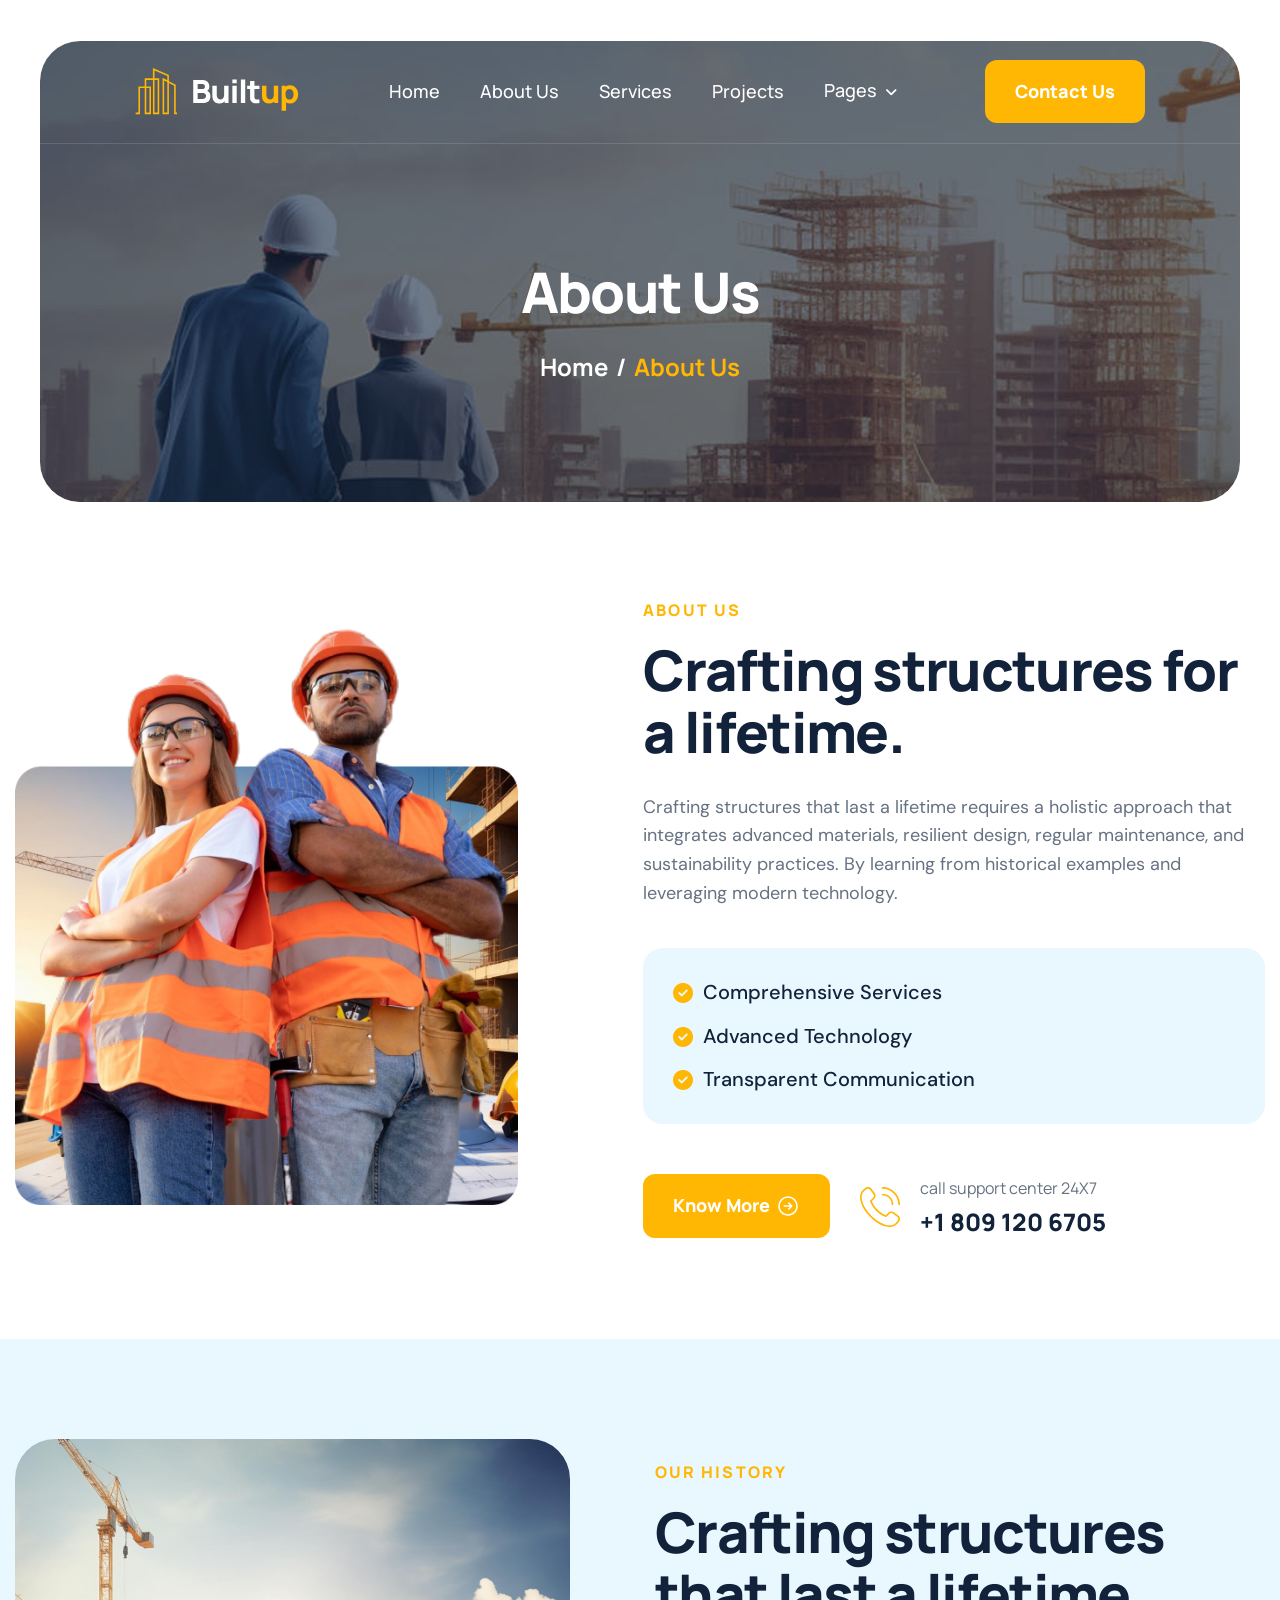
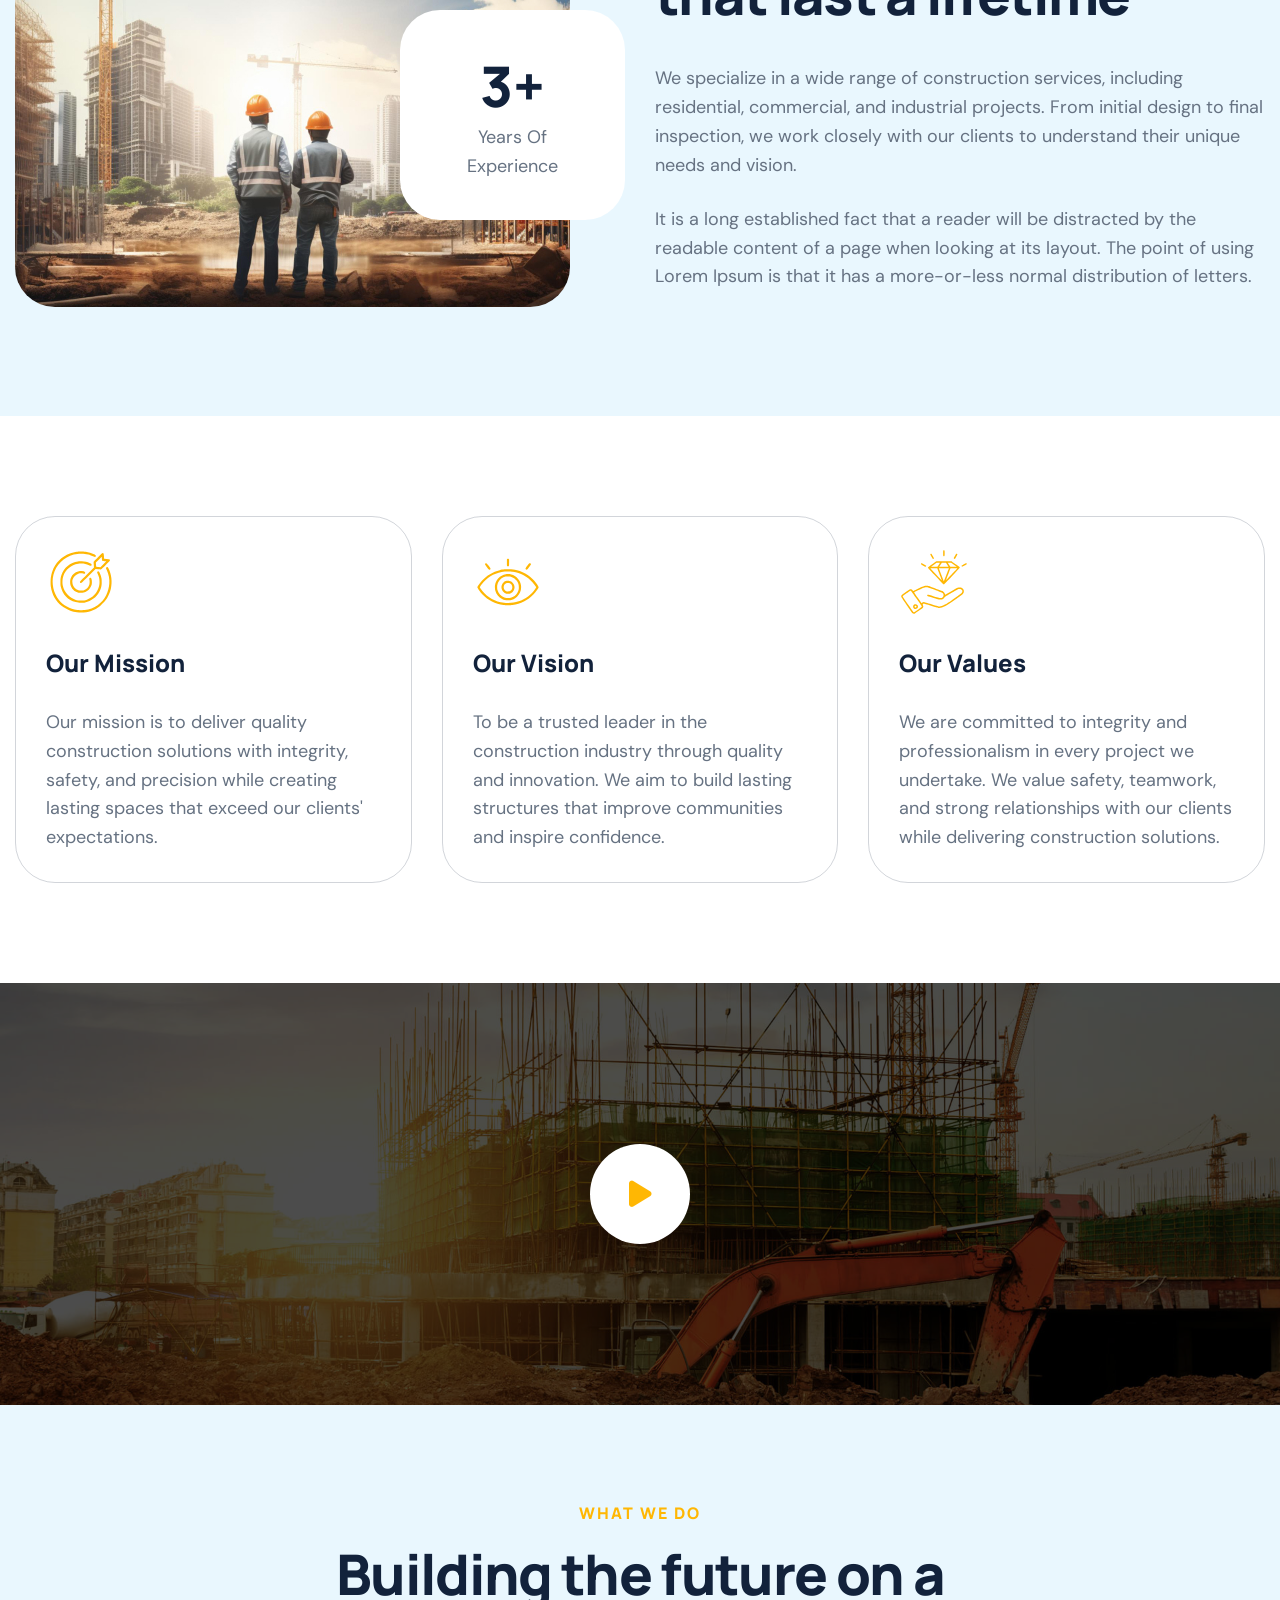
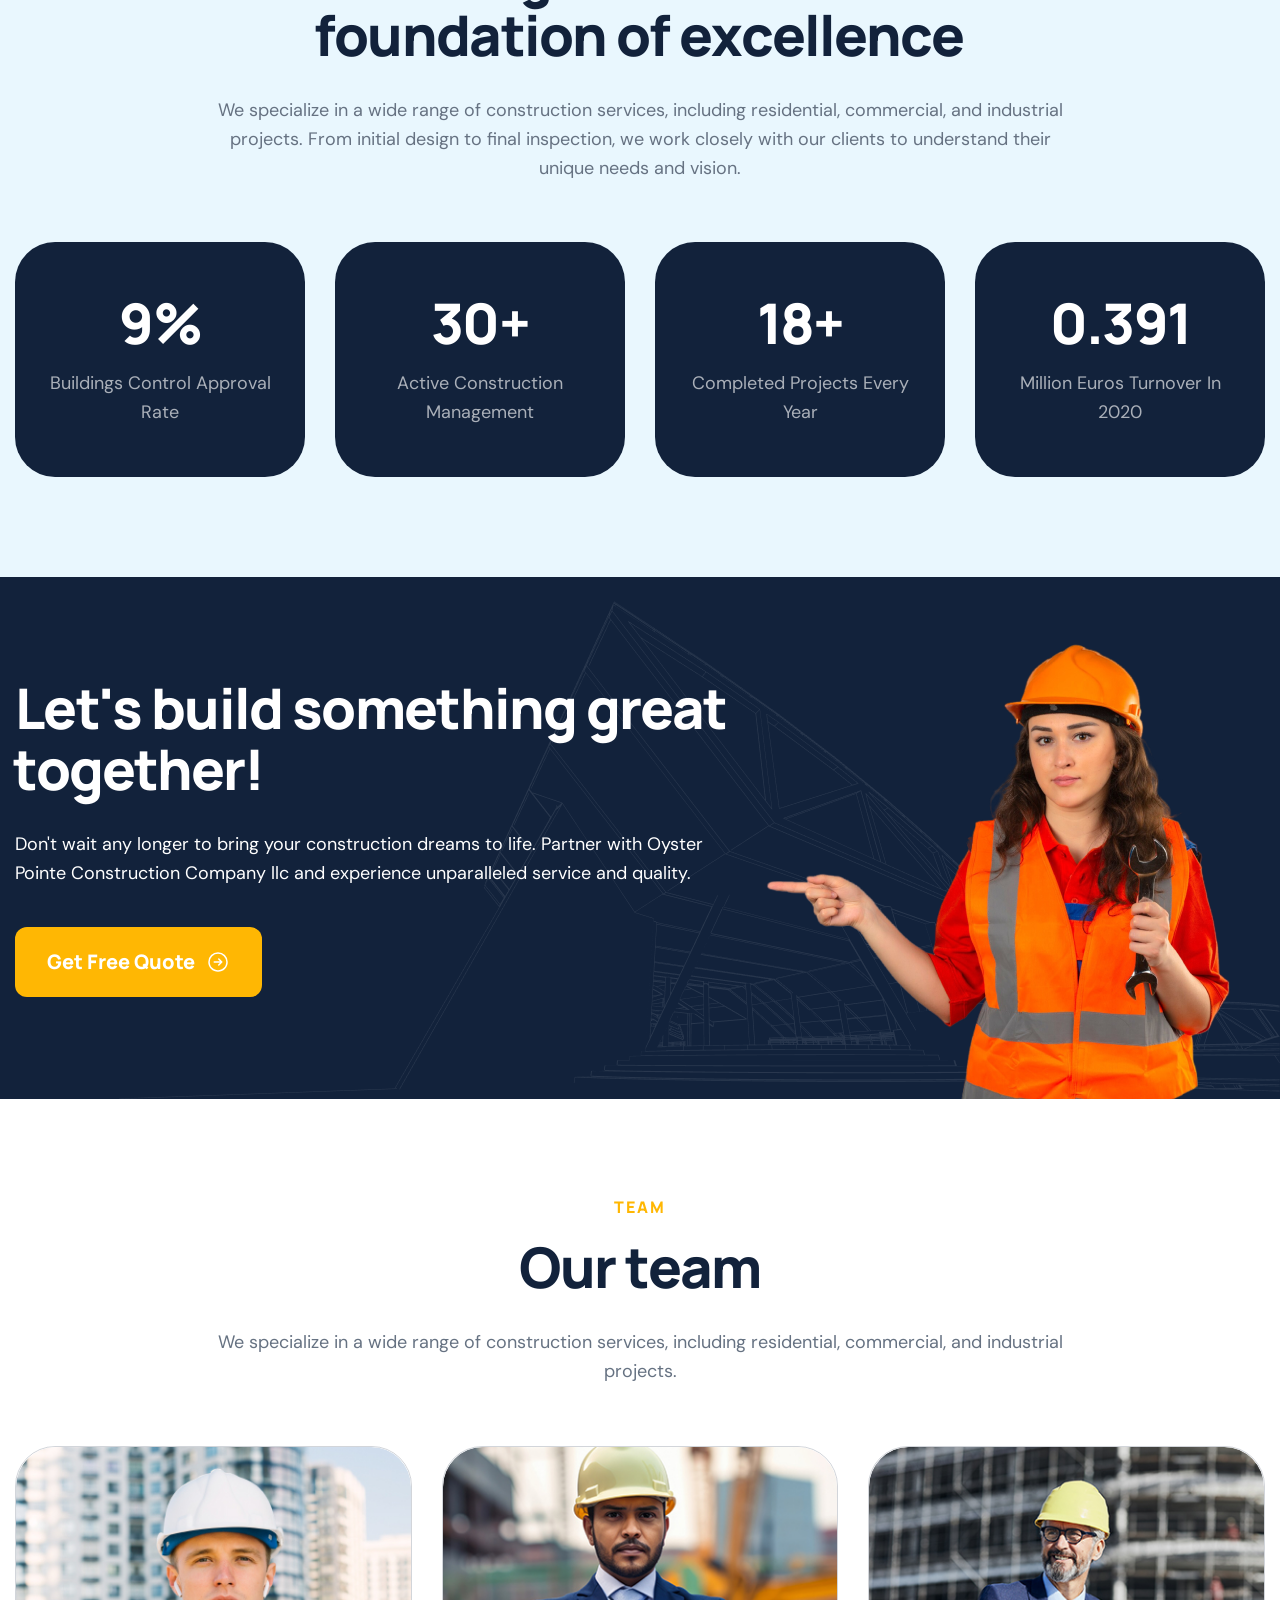
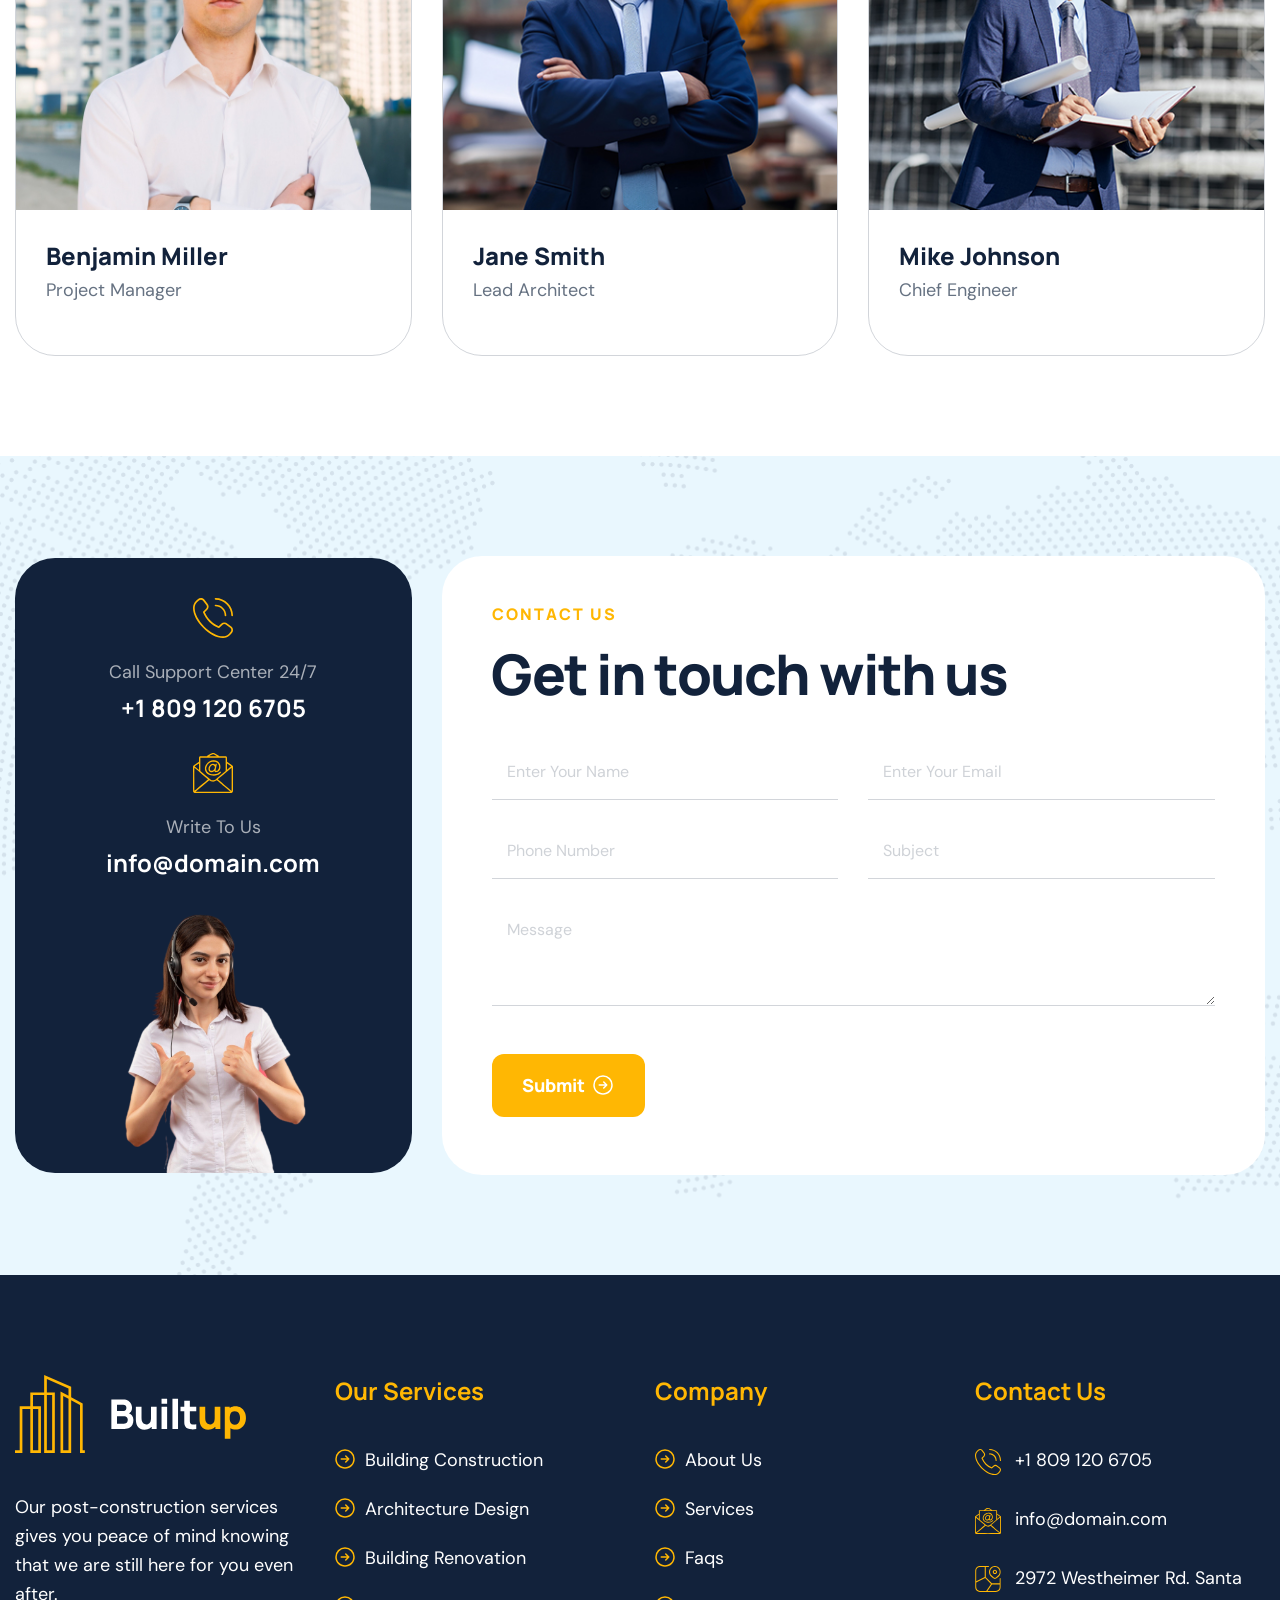
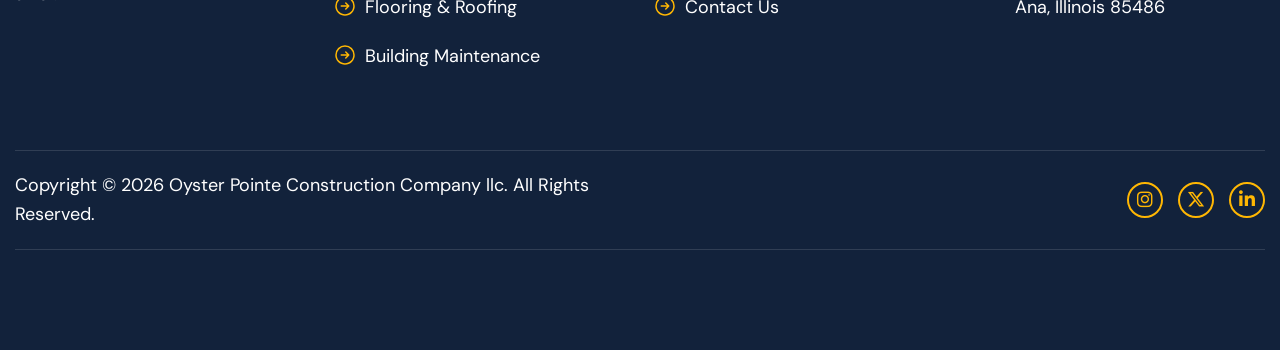
==== commit 533abecd: "full site update" ====
--- a/about.html
+++ b/about.html
@@ -10,13 +10,17 @@
     <meta name="keywords" content="">
     <meta name="author" content="Awaiken">
     <!-- Page Title -->
-    <title>Builtup - Construction HTML Template</title>
+    <title>Oyster Pointe Construction Company llc - About us </title>
     <!-- Favicon Icon -->
     <link rel="shortcut icon" type="image/x-icon" href="images/favicon.png">
+
+    <link rel="stylesheet" href="https://cdnjs.cloudflare.com/ajax/libs/font-awesome/6.7.2/css/all.min.css">
     <!-- Google Fonts Css-->
     <link rel="preconnect" href="https://fonts.googleapis.com">
     <link rel="preconnect" href="https://fonts.gstatic.com" crossorigin>
-    <link href="https://fonts.googleapis.com/css2?family=DM+Sans:ital,opsz,wght@0,9..40,100..1000;1,9..40,100..1000&family=Manrope:wght@200..800&display=swap" rel="stylesheet">
+    <link
+        href="https://fonts.googleapis.com/css2?family=DM+Sans:ital,opsz,wght@0,9..40,100..1000;1,9..40,100..1000&family=Manrope:wght@200..800&display=swap"
+        rel="stylesheet">
     <!-- Bootstrap Css -->
     <link href="css/bootstrap.min.css" rel="stylesheet" media="screen">
     <!-- SlickNav Css -->
@@ -53,36 +57,27 @@
                 <div class="container-fluid">
                     <!-- Logo Start -->
                     <a class="navbar-brand" href="./">
-						<img src="images/logo.svg" alt="Logo">
-					</a>
+                        <img src="images/logo.svg" alt="Logo">
+                    </a>
                     <!-- Logo End -->
 
                     <!-- Main Menu Start -->
                     <div class="collapse navbar-collapse main-menu">
                         <div class="nav-menu-wrapper">
                             <ul class="navbar-nav mr-auto" id="menu">
-                                <li class="nav-item submenu"><a class="nav-link" href="./">Home</a>
-                                    <ul class="sub-menu">
-                                        <li class="nav-item"><a class="nav-link" href="index.html">Home - Image</a></li>
-                                        <li class="nav-item"><a class="nav-link" href="index-2.html">Home - Slider</a></li>
-                                        <li class="nav-item"><a class="nav-link" href="index-3.html">Home - Video</a></li>
-                                    </ul>
+                                <li class="nav-item"><a class="nav-link" href="./">Home</a>
                                 </li>
                                 <li class="nav-item"><a class="nav-link" href="about.html">About Us</a></li>
                                 <li class="nav-item"><a class="nav-link" href="service.html">Services</a></li>
-                                <li class="nav-item"><a class="nav-link" href="blog.html">Blog</a></li>
+                                <li class="nav-item"><a class="nav-link" href="project.html">Projects</a></li>
                                 <li class="nav-item submenu"><a class="nav-link" href="#">Pages</a>
                                     <ul>
-                                        <li class="nav-item"><a class="nav-link" href="service-single.html">Service Details</a></li>
-                                        <li class="nav-item"><a class="nav-link" href="blog-single.html">Blog Details</a></li>
-                                        <li class="nav-item"><a class="nav-link" href="project.html">Project</a></li>
-                                        <li class="nav-item"><a class="nav-link" href="project-single.html">Project Details</a></li>
                                         <li class="nav-item"><a class="nav-link" href="team.html">Our Team</a></li>
                                         <li class="nav-item"><a class="nav-link" href="faqs.html">FAQ</a></li>
-                                        <li class="nav-item"><a class="nav-link" href="404.html">404</a></li>
                                     </ul>
                                 </li>
-                                <li class="nav-item highlighted-menu"><a class="nav-link" href="contact.html">Contact Us</a></li>
+                                <li class="nav-item highlighted-menu"><a class="nav-link" href="contact.html">Contact
+                                        Us</a></li>
                             </ul>
                         </div>
                         <!-- Let’s Start Button Start -->
@@ -140,18 +135,22 @@
 
                 <div class="col-lg-7">
                     <!-- About Content Start -->
-                    <div class="about-us-content">
+                    <div class="about-content">
                         <!-- Section Title Start -->
                         <div class="section-title">
-                            <h3 class="wow fadeInUp">about us</h3>
-                            <h2 class="text-anime-style-3" data-cursor="-opaque">Crafting structures that last a lifetime</h2>
-                            <p class="wow fadeInUp" data-wow-delay="0.25s">Crafting structures that last a lifetime requires a holistic approach that integrates advanced materials, resilient design, regular maintenance, and sustainability practices. By learning from historical examples and leveraging
+                            <h3 class="wow fadeInUp">About us</h3>
+                            <h2 class="text-anime-style-3" data-cursor="-opaque">Crafting structures for a lifetime.
+                            </h2>
+                            <p class="wow fadeInUp" data-wow-delay="0.25s">Crafting structures that last a lifetime
+                                requires a holistic approach that integrates advanced materials, resilient design,
+                                regular maintenance, and sustainability practices. By learning from historical examples
+                                and leveraging
                                 modern technology.</p>
                         </div>
                         <!-- Section Title End -->
 
                         <!-- About Content Body Start -->
-                        <div class="about-us-content-body wow fadeInUp" data-wow-delay="0.5s">
+                        <div class="about-content-body wow fadeInUp" data-wow-delay="0.5s">
                             <ul>
                                 <li>Comprehensive Services</li>
                                 <li>Advanced Technology</li>
@@ -161,15 +160,15 @@
                         <!-- About Content Body End -->
 
                         <!-- About Content Footer Start -->
-                        <div class="about-us-content-footer wow fadeInUp" data-wow-delay="0.75s">
-                            <div class="about-us-footer-btn">
-                                <a href="#" class="btn-default">get free quote</a>
-                            </div>
-                            <div class="about-us-contact-support">
+                        <div class="about-content-footer wow fadeInUp" data-wow-delay="0.75s">
+                            <div class="about-footer-btn">
+                                <a href="./about.html" class="btn-default">Know More</a>
+                            </div>
+                            <div class="about-contact-support">
                                 <div class="icon-box">
                                     <img src="images/icon-phone.svg" alt="">
                                 </div>
-                                <div class="about-us-support-content">
+                                <div class="about-support-content">
                                     <p>call support center 24X7</p>
                                     <h3>+1 809 120 6705</h3>
                                 </div>
@@ -213,16 +212,23 @@
                         <!-- Section Title Start -->
                         <div class="section-title">
                             <h3 class="wow fadeInUp">our history</h3>
-                            <h2 class="text-anime-style-3" data-cursor="-opaque">Crafting structures that last a lifetime</h2>
+                            <h2 class="text-anime-style-3" data-cursor="-opaque">Crafting structures that last a
+                                lifetime</h2>
                         </div>
                         <!-- Section Title End -->
 
                         <!-- Company History Body Start -->
                         <div class="company-history-body">
-                            <p class="wow fadeInUp" data-wow-delay="0.25s">We specialize in a wide range of construction services, including residential, commercial, and industrial projects. From initial design to final inspection, we work closely with our clients to understand their unique needs
+                            <p class="wow fadeInUp" data-wow-delay="0.25s">We specialize in a wide range of construction
+                                services, including residential, commercial, and industrial projects. From initial
+                                design to final inspection, we work closely with our clients to understand their unique
+                                needs
                                 and vision. </p>
 
-                            <p class="wow fadeInUp" data-wow-delay="0.5s">It is a long established fact that a reader will be distracted by the readable content of a page when looking at its layout. The point of using Lorem Ipsum is that it has a more-or-less normal distribution of letters.</p>
+                            <p class="wow fadeInUp" data-wow-delay="0.5s">It is a long established fact that a reader
+                                will be distracted by the readable content of a page when looking at its layout. The
+                                point of using Lorem Ipsum is that it has a more-or-less normal distribution of letters.
+                            </p>
                         </div>
                         <!-- Company History Body End -->
                     </div>
@@ -248,7 +254,9 @@
                         <!-- Mission Vision Content Start -->
                         <div class="mission-vision-content">
                             <h3>our mission</h3>
-                            <p>Simple actions make a difference. It starts and ends with each employee striving to work safer every single day so they can return.</p>
+                            <p>Our mission is to deliver quality construction solutions with integrity, safety, and
+                                precision while creating lasting
+                                spaces that exceed our clients' expectations.</p>
                         </div>
                         <!-- Mission Vision Content End -->
                     </div>
@@ -267,7 +275,8 @@
                         <!-- Mission Vision Content Start -->
                         <div class="mission-vision-content">
                             <h3>our vision</h3>
-                            <p>Simple actions make a difference. It starts and ends with each employee striving to work safer every single day so they can return.</p>
+                            <p>To be a trusted leader in the construction industry through quality and innovation.
+                                We aim to build lasting structures that improve communities and inspire confidence.</p>
                         </div>
                         <!-- Mission Vision Content End -->
                     </div>
@@ -286,7 +295,11 @@
                         <!-- Mission Vision Content Start -->
                         <div class="mission-vision-content">
                             <h3>our values</h3>
-                            <p>Simple actions make a difference. It starts and ends with each employee striving to work safer every single day so they can return.</p>
+                            <p>We are committed to integrity and professionalism in every project we undertake. We value
+                                safety, teamwork,
+                                and strong relationships with our clients while delivering construction
+                                solutions.</p>
+
                         </div>
                         <!-- Mission Vision Content End -->
                     </div>
@@ -306,7 +319,7 @@
                     <div class="intro-video-box" data-cursor-text="Play">
                         <!-- Video Image Start -->
                         <div class="video-image">
-                            <a href="https://www.youtube.com/watch?v=Y-x0efG1seA" class="popup-video">
+                            <a href="./hero-bg-video.mp4" class="popup-video">
                                 <figure class="image-anime">
                                     <img src="images/video-bg.jpg" alt="">
                                 </figure>
@@ -316,9 +329,9 @@
 
                         <!-- Video Play Button Start -->
                         <div class="video-play-button">
-                            <a href="https://www.youtube.com/watch?v=Y-x0efG1seA" class="popup-video">
-								<i class="fa-solid fa-play"></i>
-							</a>
+                            <a href="./hero-bg-video.mp4" class="popup-video">
+                                <i class="fa-solid fa-play"></i>
+                            </a>
                         </div>
                         <!-- Video Play Button End -->
                     </div>
@@ -336,9 +349,12 @@
                 <!-- Section Title Start -->
                 <div class="section-title">
                     <h3 class="wow fadeInUp">what we do</h3>
-                    <h2 class="text-anime-style-3" data-cursor="-opaque">Building the future on a foundation of excellence</h2>
-                    <p class="wow fadeInUp" data-wow-delay="0.25s">We specialize in a wide range of construction services, including residential, commercial, and industrial projects. From initial design to final inspection, we work closely with our clients to understand their unique needs and vision.
-                        </p>
+                    <h2 class="text-anime-style-3" data-cursor="-opaque">Building the future on a foundation of
+                        excellence</h2>
+                    <p class="wow fadeInUp" data-wow-delay="0.25s">We specialize in a wide range of construction
+                        services, including residential, commercial, and industrial projects. From initial design to
+                        final inspection, we work closely with our clients to understand their unique needs and vision.
+                    </p>
                 </div>
                 <!-- Section Title End -->
             </div>
@@ -399,14 +415,16 @@
                 <div class="col-lg-7 col-md-8">
                     <!-- Section Title Start -->
                     <div class="section-title">
-                        <h2 class="text-anime-style-3" data-cursor="-opaque">Let's bulid something great together!</h2>
-                        <p class="wow fadeInUp">Don't wait any longer to bring your construction dreams to life. Partner with Builtup and experience unparalleled service and quality.</p>
+                        <h2 class="text-anime-style-3" data-cursor="-opaque">Let's build something great together!</h2>
+                        <p class="wow fadeInUp">Don't wait any longer to bring your construction dreams to life. Partner
+                            with Oyster Pointe Construction Company llc and experience unparalleled service and quality.
+                        </p>
                     </div>
                     <!-- Section Title End -->
 
                     <!-- Section Btn Start -->
                     <div class="section-btn wow fadeInUp" data-wow-delay="0.25s">
-                        <a href="#" class="btn-default btn-large">get free quote</a>
+                        <a href="./contact.html" class="btn-default btn-large">get free quote</a>
                     </div>
                     <!-- Section Btn End -->
                 </div>
@@ -433,7 +451,8 @@
                 <div class="section-title">
                     <h3 class="wow fadeInUp">team</h3>
                     <h2 class="text-anime-style-3" data-cursor="-opaque">Our team</h2>
-                    <p class="wow fadeInUp" data-wow-delay="0.25s">We specialize in a wide range of construction services, including residential, commercial, and industrial projects. </p>
+                    <p class="wow fadeInUp" data-wow-delay="0.25s">We specialize in a wide range of construction
+                        services, including residential, commercial, and industrial projects. </p>
                 </div>
                 <!-- Section Title End -->
             </div>
@@ -458,15 +477,6 @@
                                 <p>project manager</p>
                             </div>
                             <!-- Team content End -->
-
-                            <!-- Team Social Icon Start -->
-                            <div class="team-social-icon">
-                                <ul>
-                                    <li><a href="#" class="social-icon"><i class="fa-brands fa-facebook-f"></i></a></li>
-                                    <li><a href="#" class="social-icon"><i class="fa-brands fa-x-twitter"></i></a></li>
-                                    <li><a href="#" class="social-icon"><i class="fa-brands fa-instagram"></i></a></li>
-                                </ul>
-                            </div>
                             <!-- Team Social Icon End -->
                         </div>
                         <!-- Team Body End -->
@@ -493,15 +503,6 @@
                                 <p>lead architect</p>
                             </div>
                             <!-- Team content End -->
-
-                            <!-- Team Social Icon Start -->
-                            <div class="team-social-icon">
-                                <ul>
-                                    <li><a href="#" class="social-icon"><i class="fa-brands fa-facebook-f"></i></a></li>
-                                    <li><a href="#" class="social-icon"><i class="fa-brands fa-x-twitter"></i></a></li>
-                                    <li><a href="#" class="social-icon"><i class="fa-brands fa-instagram"></i></a></li>
-                                </ul>
-                            </div>
                             <!-- Team Social Icon End -->
                         </div>
                         <!-- Team Body End -->
@@ -528,15 +529,6 @@
                                 <p>chief engineer</p>
                             </div>
                             <!-- Team content End -->
-
-                            <!-- Team Social Icon Start -->
-                            <div class="team-social-icon">
-                                <ul>
-                                    <li><a href="#" class="social-icon"><i class="fa-brands fa-facebook-f"></i></a></li>
-                                    <li><a href="#" class="social-icon"><i class="fa-brands fa-x-twitter"></i></a></li>
-                                    <li><a href="#" class="social-icon"><i class="fa-brands fa-instagram"></i></a></li>
-                                </ul>
-                            </div>
                             <!-- Team Social Icon End -->
                         </div>
                         <!-- Team Body End -->
@@ -603,27 +595,32 @@
                         <form id="contactForm" action="#" method="POST" data-toggle="validator">
                             <div class="row">
                                 <div class="form-group col-md-6 mb-4">
-                                    <input type="text" name="name" class="form-control" id="name" placeholder="Enter Your name" required="">
+                                    <input type="text" name="name" class="form-control" id="name"
+                                        placeholder="Enter Your name" required="">
                                     <div class="help-block with-errors"></div>
                                 </div>
 
                                 <div class="form-group col-md-6 mb-4">
-                                    <input type="email" name="email" class="form-control" id="email" placeholder="Enter Your email" required="">
+                                    <input type="email" name="email" class="form-control" id="email"
+                                        placeholder="Enter Your email" required="">
                                     <div class="help-block with-errors"></div>
                                 </div>
 
                                 <div class="form-group col-md-6 mb-4">
-                                    <input type="text" name="phone" class="form-control" id="phone" placeholder="Phone number" required="">
+                                    <input type="text" name="phone" class="form-control" id="phone"
+                                        placeholder="Phone number" required="">
                                     <div class="help-block with-errors"></div>
                                 </div>
 
                                 <div class="form-group col-md-6 mb-4">
-                                    <input type="text" name="website" class="form-control" id="website" placeholder="Subject" required="">
+                                    <input type="text" name="website" class="form-control" id="website"
+                                        placeholder="Subject" required="">
                                     <div class="help-block with-errors"></div>
                                 </div>
 
                                 <div class="form-group col-md-12 mb-5">
-                                    <textarea name="msg" class="form-control" id="msg" rows="3" placeholder="Message" required=""></textarea>
+                                    <textarea name="msg" class="form-control" id="msg" rows="3" placeholder="Message"
+                                        required=""></textarea>
                                     <div class="help-block with-errors"></div>
                                 </div>
 
@@ -658,7 +655,8 @@
 
                         <!-- Footer Content Start -->
                         <div class="footer-content">
-                            <p>Our post-construction services gives you peace of mind knowing that we are still here for you even after.</p>
+                            <p>Our post-construction services gives you peace of mind knowing that we are still here for
+                                you even after.</p>
                         </div>
                         <!-- Footer Content End -->
                     </div>
@@ -671,11 +669,11 @@
                     <div class="footer-links">
                         <h3>our services</h3>
                         <ul>
-                            <li><a href="#">building construction</a></li>
-                            <li><a href="#">architecture design</a></li>
-                            <li><a href="#">building renovation</a></li>
-                            <li><a href="#">flooring & roofing</a></li>
-                            <li><a href="#">building maintenance</a></li>
+                            <li><a href="./service.html">building construction</a></li>
+                            <li><a href="./service.html">architecture design</a></li>
+                            <li><a href="./service.html">building renovation</a></li>
+                            <li><a href="./service.html">flooring & roofing</a></li>
+                            <li><a href="./service.html">building maintenance</a></li>
                         </ul>
                     </div>
                     <!-- Footer Quick Links End -->
@@ -686,11 +684,10 @@
                     <div class="footer-links">
                         <h3>company</h3>
                         <ul>
-                            <li><a href="#">about us</a></li>
-                            <li><a href="#">services</a></li>
-                            <li><a href="#">blog</a></li>
-                            <li><a href="#">faqs</a></li>
-                            <li><a href="#">contact us</a></li>
+                            <li><a href="./about.html">about us</a></li>
+                            <li><a href="./service.html">services</a></li>
+                            <li><a href="./faqs.html">faqs</a></li>
+                            <li><a href="./contact.html">contact us</a></li>
                         </ul>
                     </div>
                     <!-- Footer Links End -->
@@ -729,7 +726,7 @@
                                 <img src="images/icon-location.svg" alt="">
                             </div>
                             <!-- Icon Box End -->
-                            <p>37 San Juan Lane Graaf Florisstraat 22A,3021 CH</p>
+                            <p>2972 Westheimer Rd. Santa Ana, Illinois 85486</p>
                         </div>
                         <!-- Info Box End -->
                     </div>
@@ -743,7 +740,7 @@
                     <div class="col-lg-6 col-md-7">
                         <!-- Footer Copyright Start -->
                         <div class="footer-copyright-text">
-                            <p>Copyright © 2024 BuiltUp. All Rights Reserved.</p>
+                            <p>Copyright © 2026 Oyster Pointe Construction Company llc. All Rights Reserved.</p>
                         </div>
                         <!-- Footer Copyright End -->
                     </div>
@@ -753,9 +750,7 @@
                         <div class="footer-social-links">
                             <ul>
                                 <li><a href="#"><i class="fa-brands fa-instagram"></i></a></li>
-                                <li><a href="#"><i class="fa-brands fa-facebook-f"></i></a></li>
                                 <li><a href="#"><i class="fa-brands fa-x-twitter"></i></a></li>
-                                <li><a href="#"><i class="fa-brands fa-github"></i></a></li>
                                 <li><a href="#"><i class="fa-brands fa-linkedin-in"></i></a></li>
                             </ul>
                         </div>
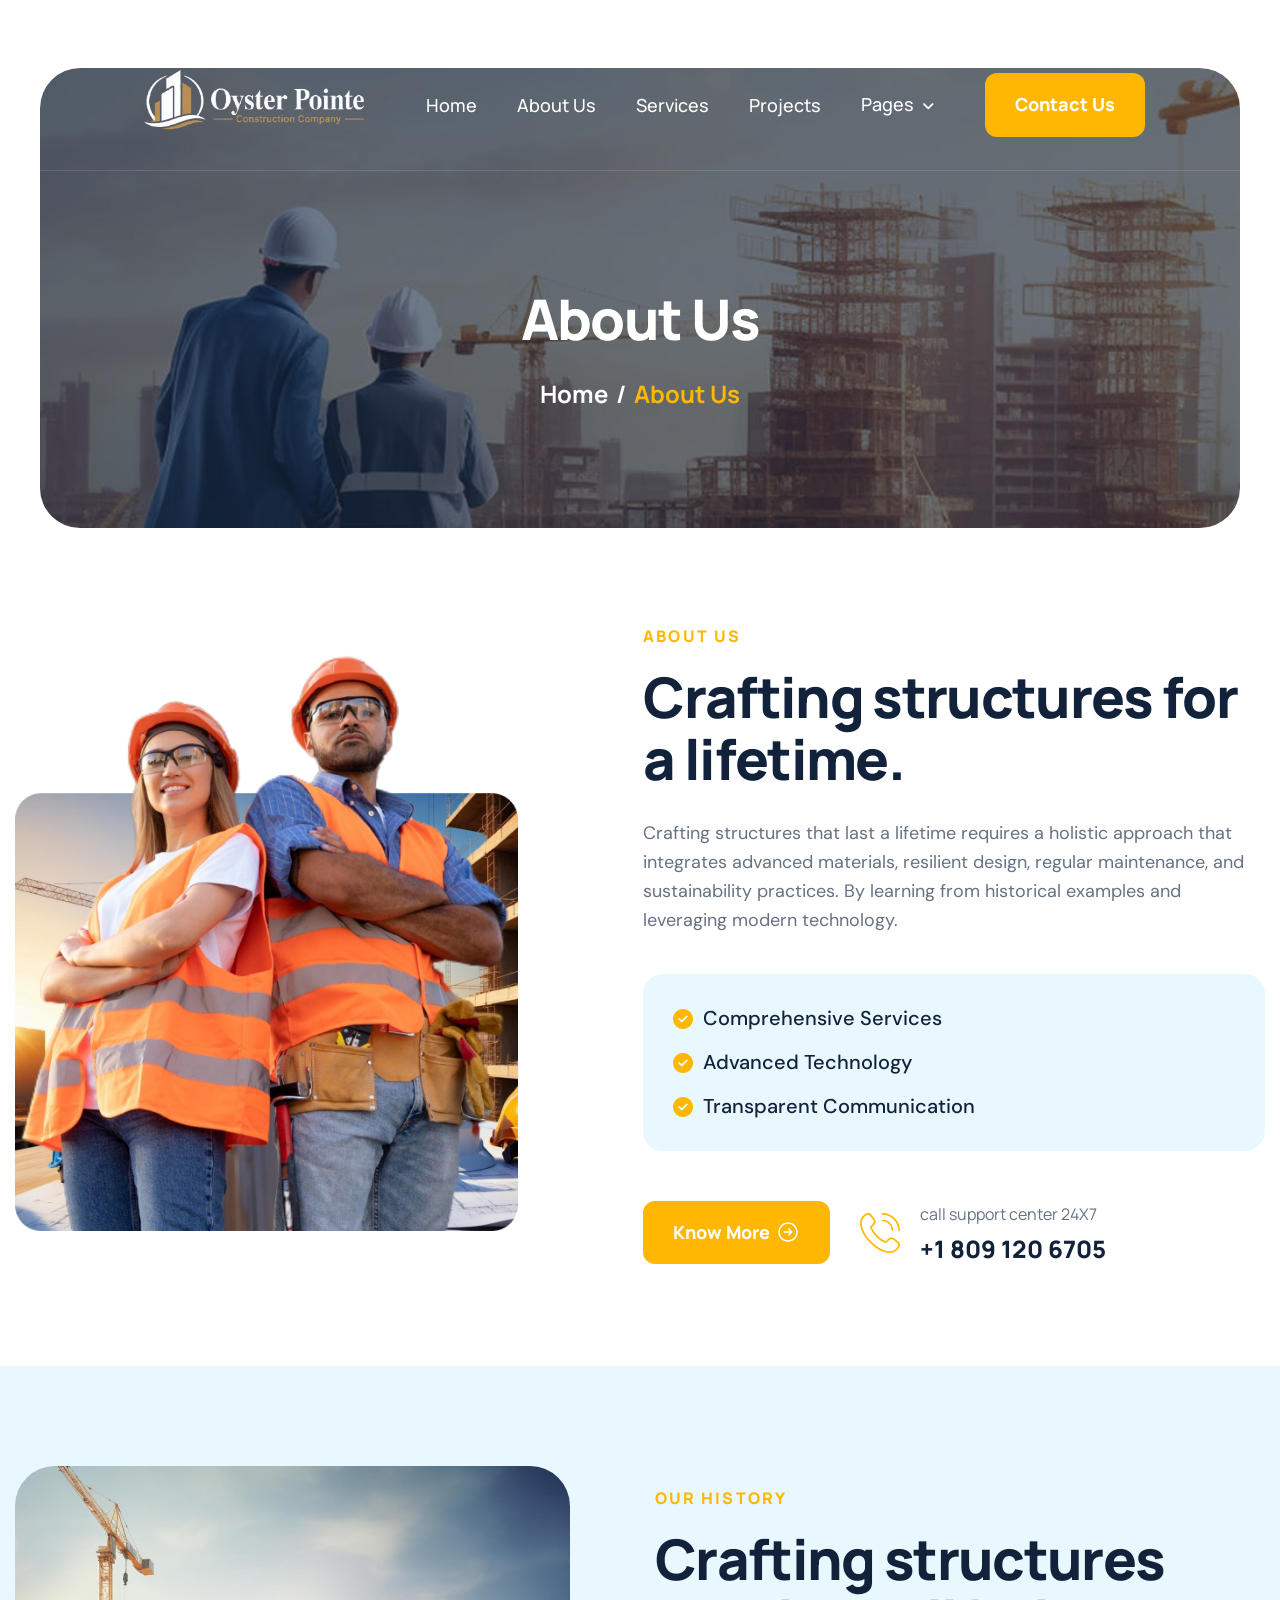
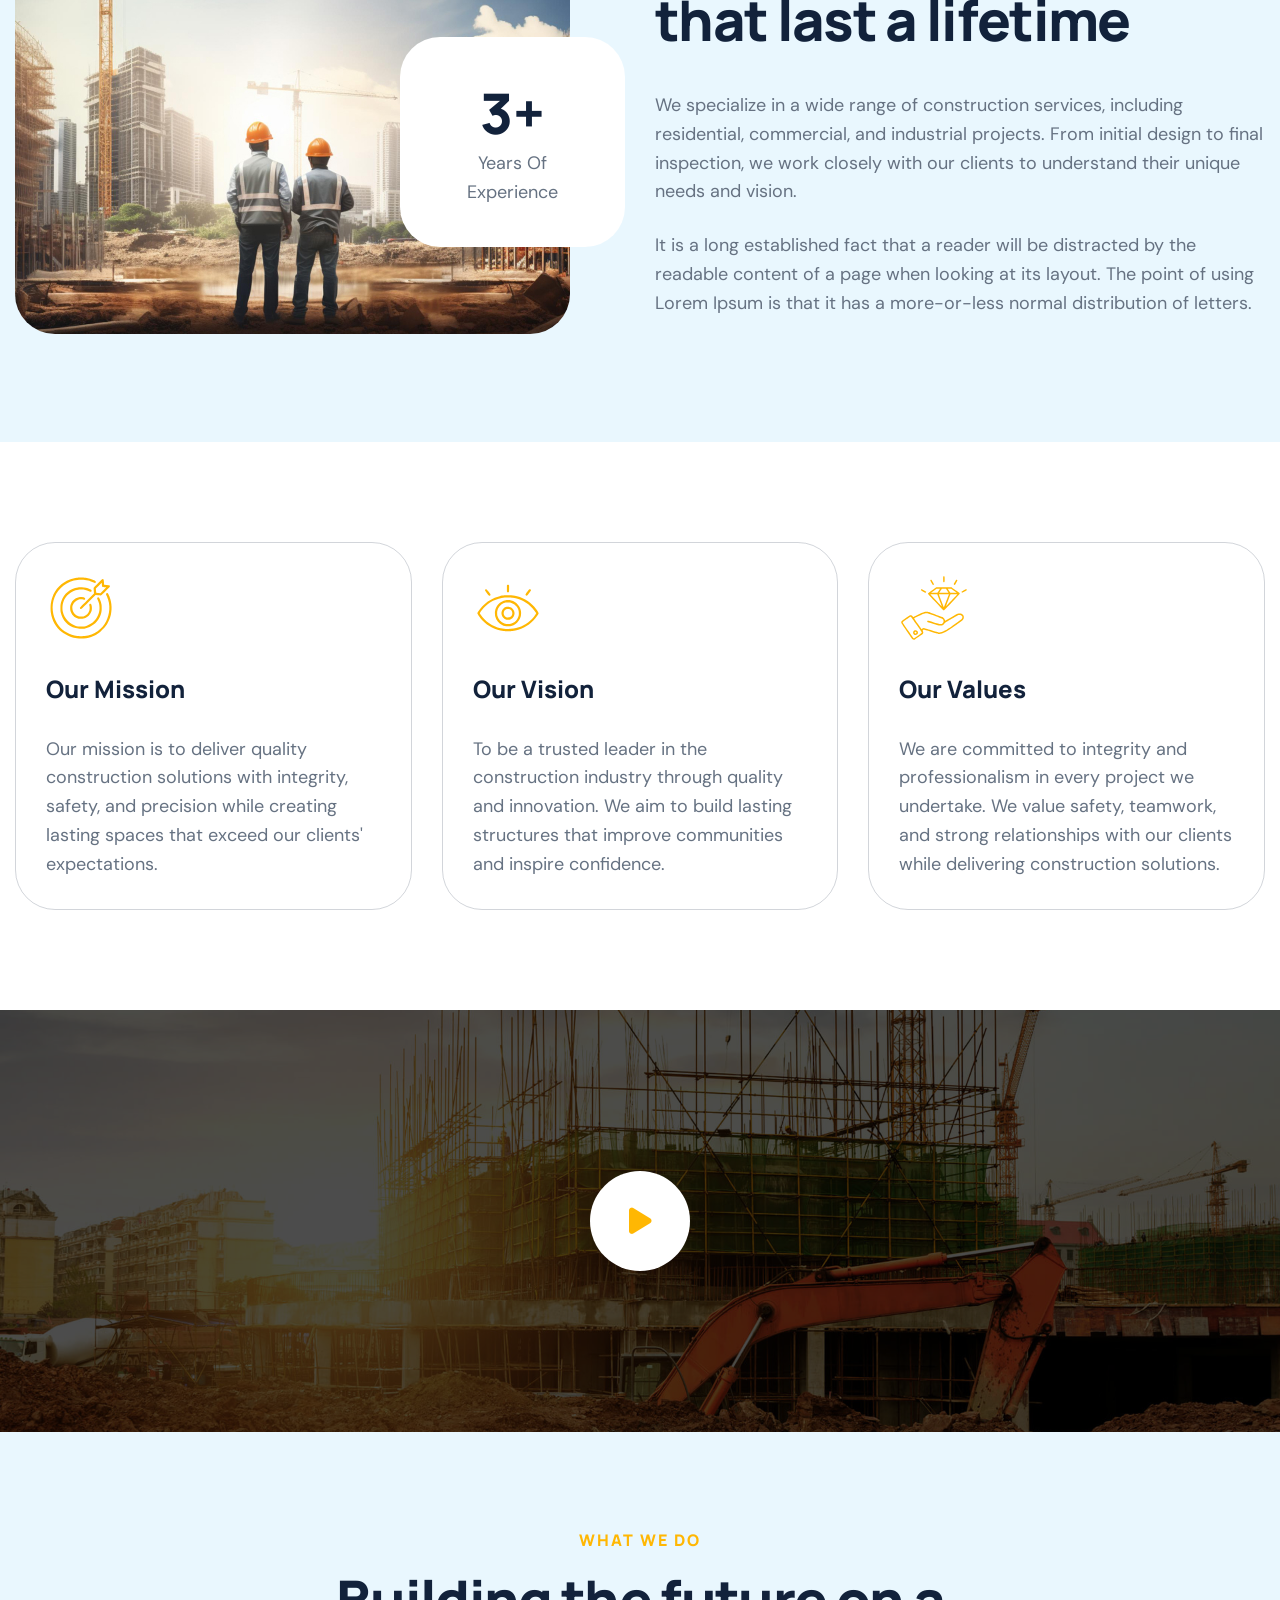
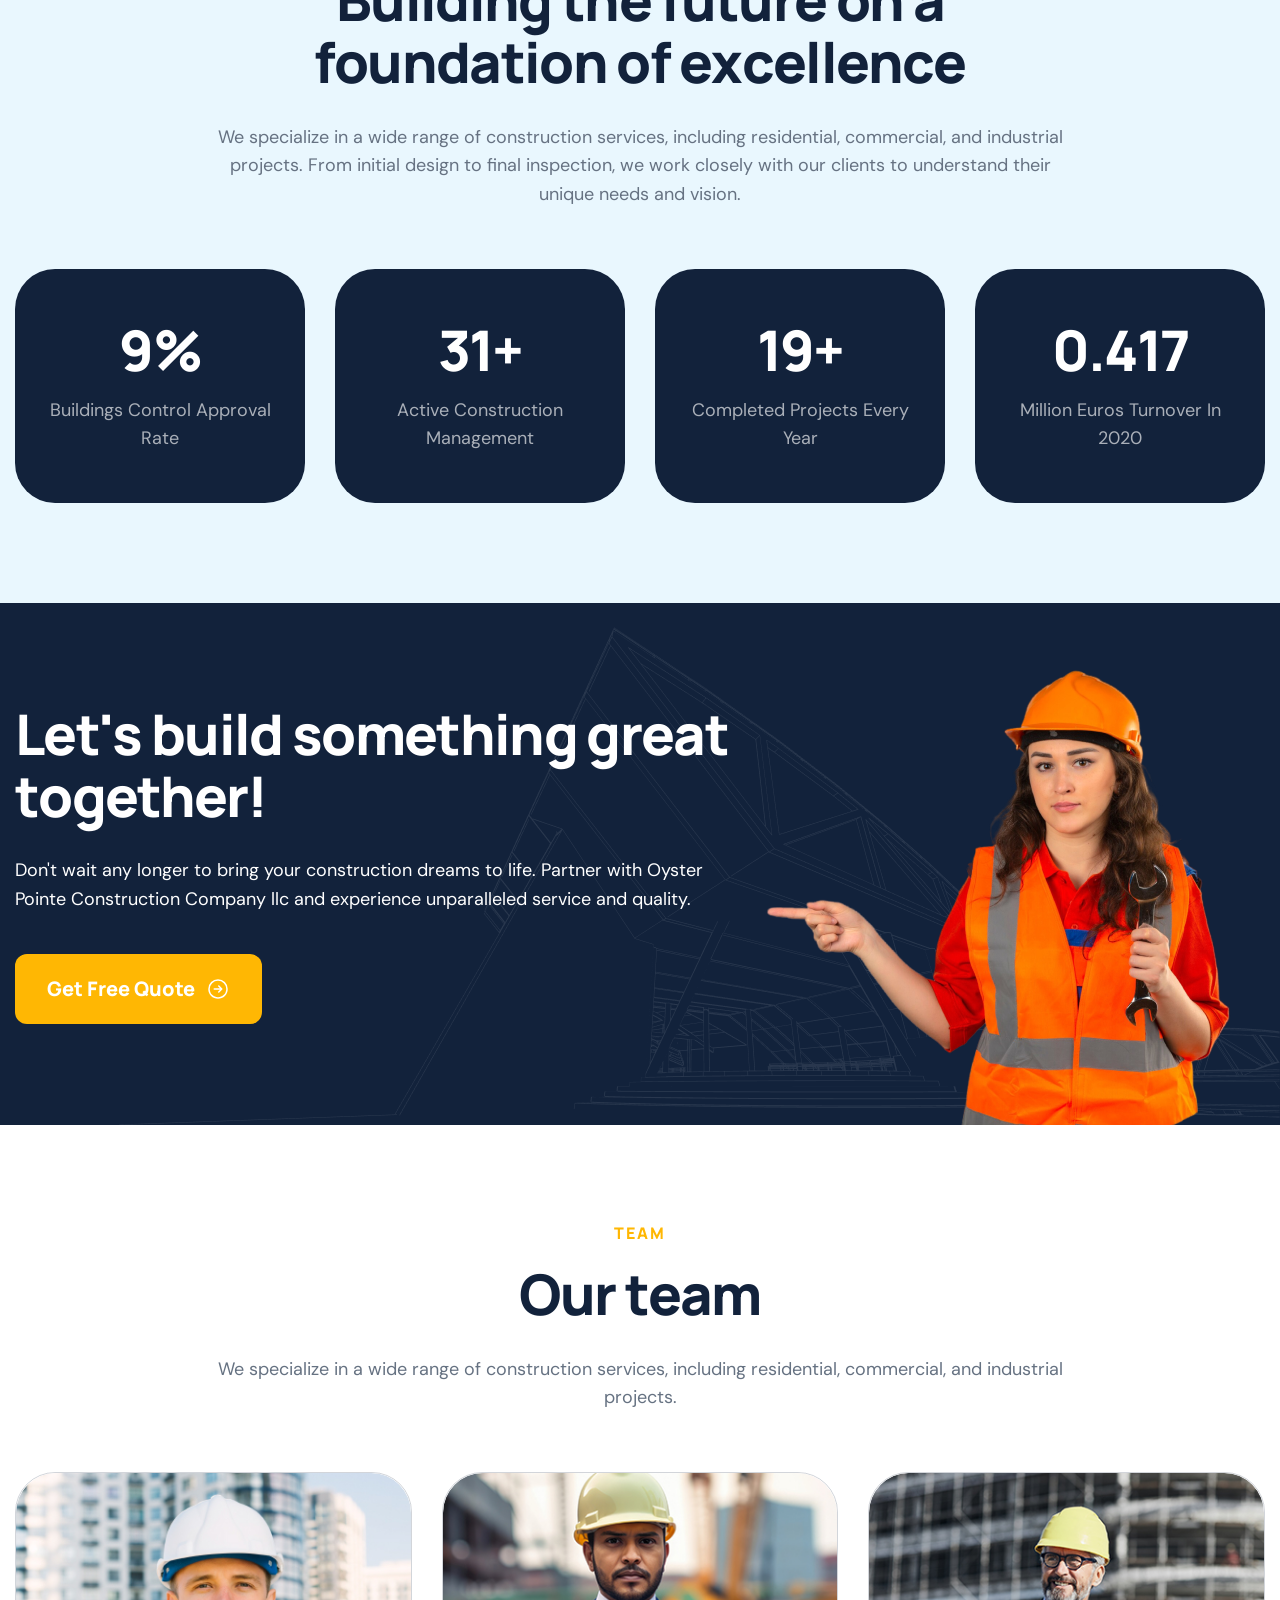
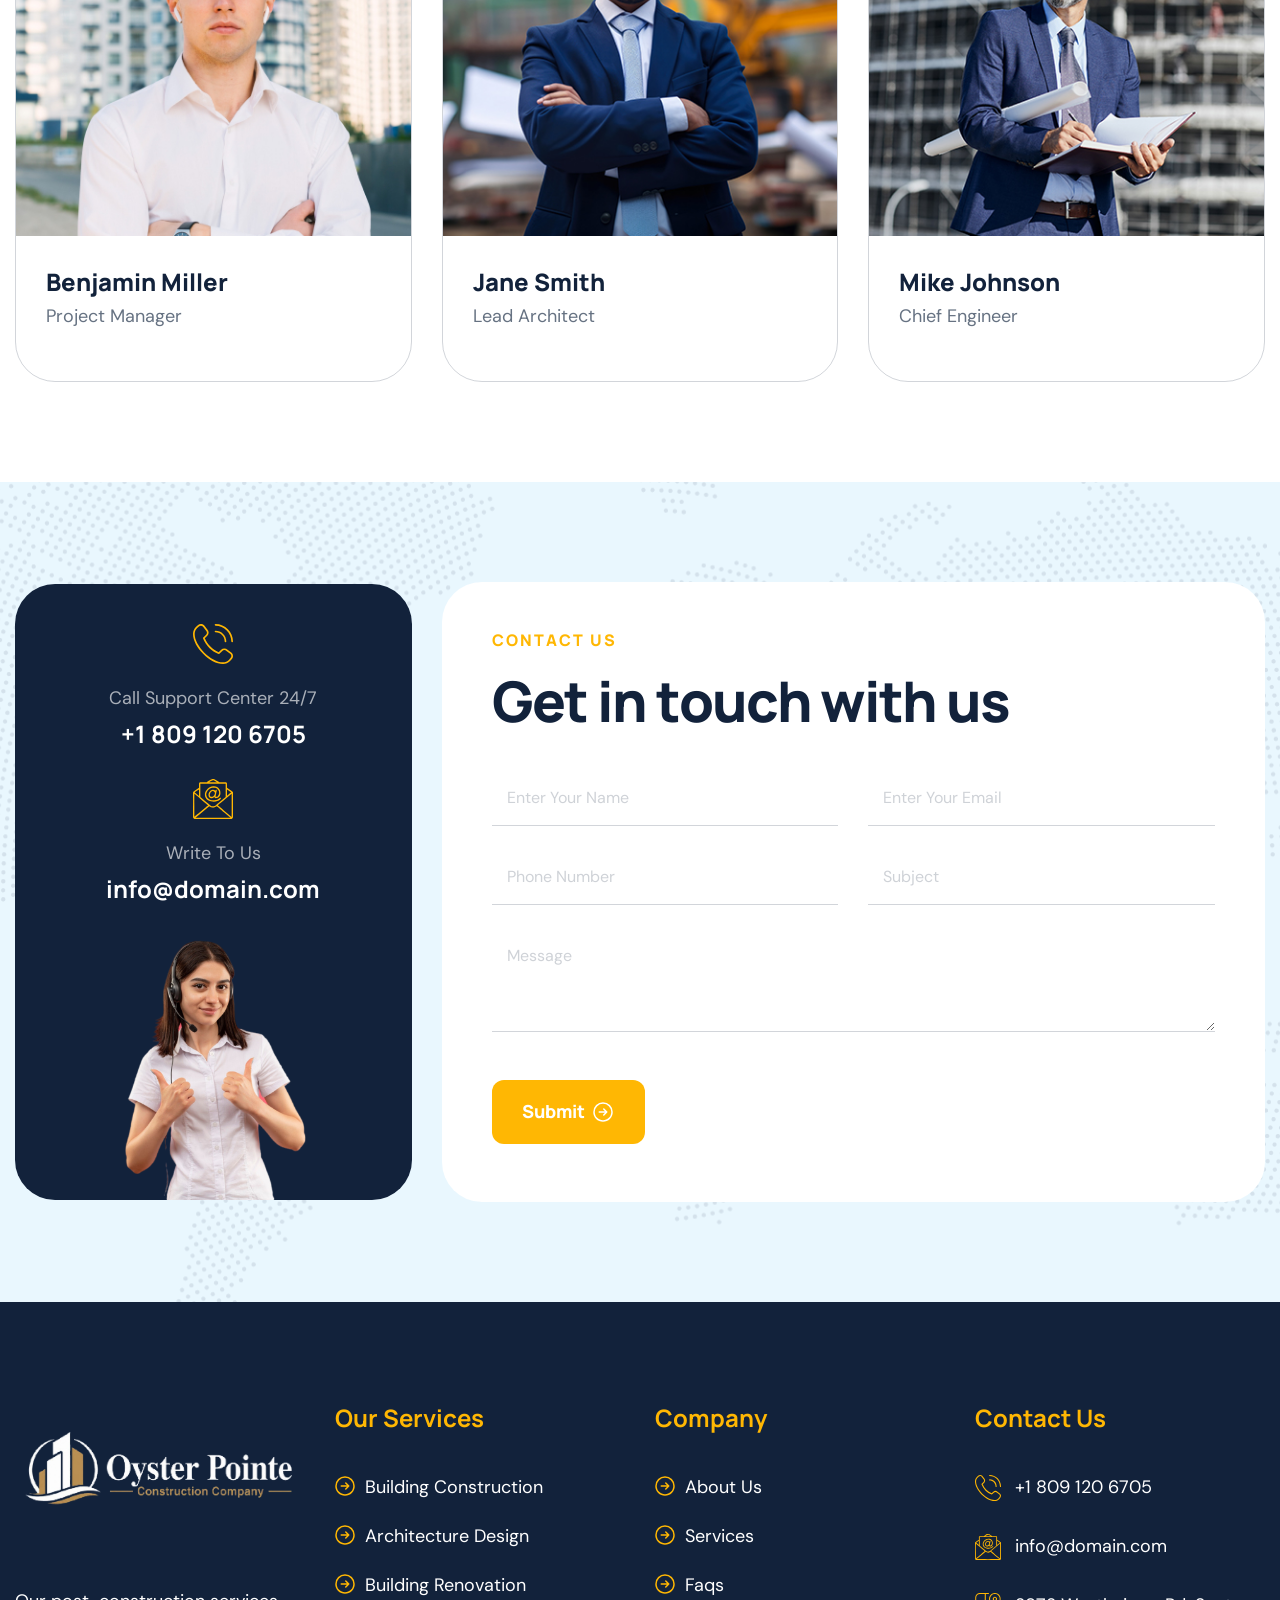
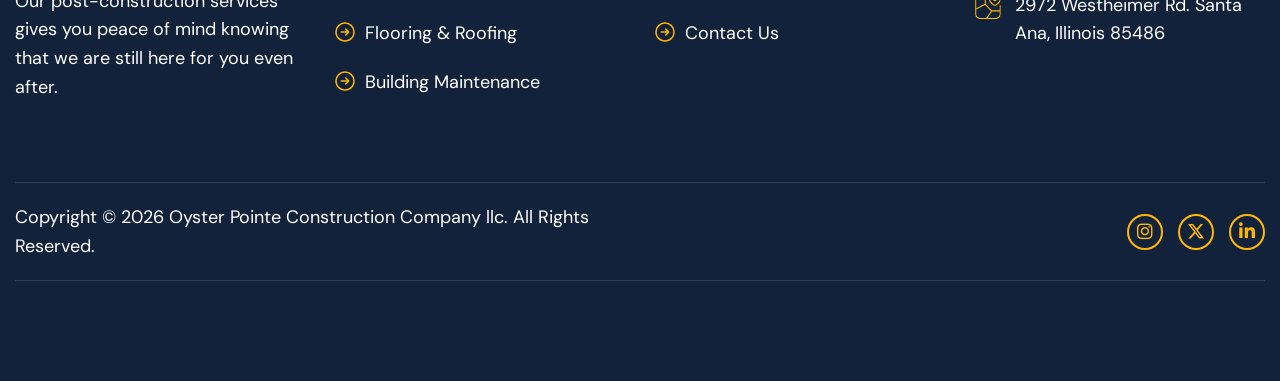
==== commit ce22e98a: "logo replacement and styling" ====
--- a/about.html
+++ b/about.html
@@ -45,7 +45,7 @@
     <div class="preloader">
         <div class="loading-container">
             <div class="loading"></div>
-            <div id="loading-icon"><img src="images/loader.svg" alt=""></div>
+            <div id="loading-icon"><img src="images/logo.png" alt=""></div>
         </div>
     </div>
     <!-- Preloader End -->
@@ -57,7 +57,7 @@
                 <div class="container-fluid">
                     <!-- Logo Start -->
                     <a class="navbar-brand" href="./">
-                        <img src="images/logo.svg" alt="Logo">
+                        <img src="images/logom.png" alt="Oyster Pointe Logo" class="navbar-logo">
                     </a>
                     <!-- Logo End -->
 
@@ -648,7 +648,7 @@
                         <!-- Footer Logo Start -->
                         <div class="footer-logo">
                             <figure>
-                                <img src="images/footer-logo.svg" alt="">
+                                <img src="images/logom.png" alt="">
                             </figure>
                         </div>
                         <!-- Footer Logo End -->
--- a/css/custom.css
+++ b/css/custom.css
@@ -468,15 +468,21 @@
 }
 
 .navbar {
-    padding: 20px 80px;
+    padding: 5px 80px;
+}
+
+.navbar-brand {
+    display: flex;
     align-items: center;
-}
-
-.navbar-brand {
     padding: 0;
     margin: 0;
 }
 
+.navbar-logo {
+    height: 120px;
+    width: auto;
+    display: block;
+}
 .main-menu .nav-menu-wrapper {
     flex: 1;
     text-align: center;
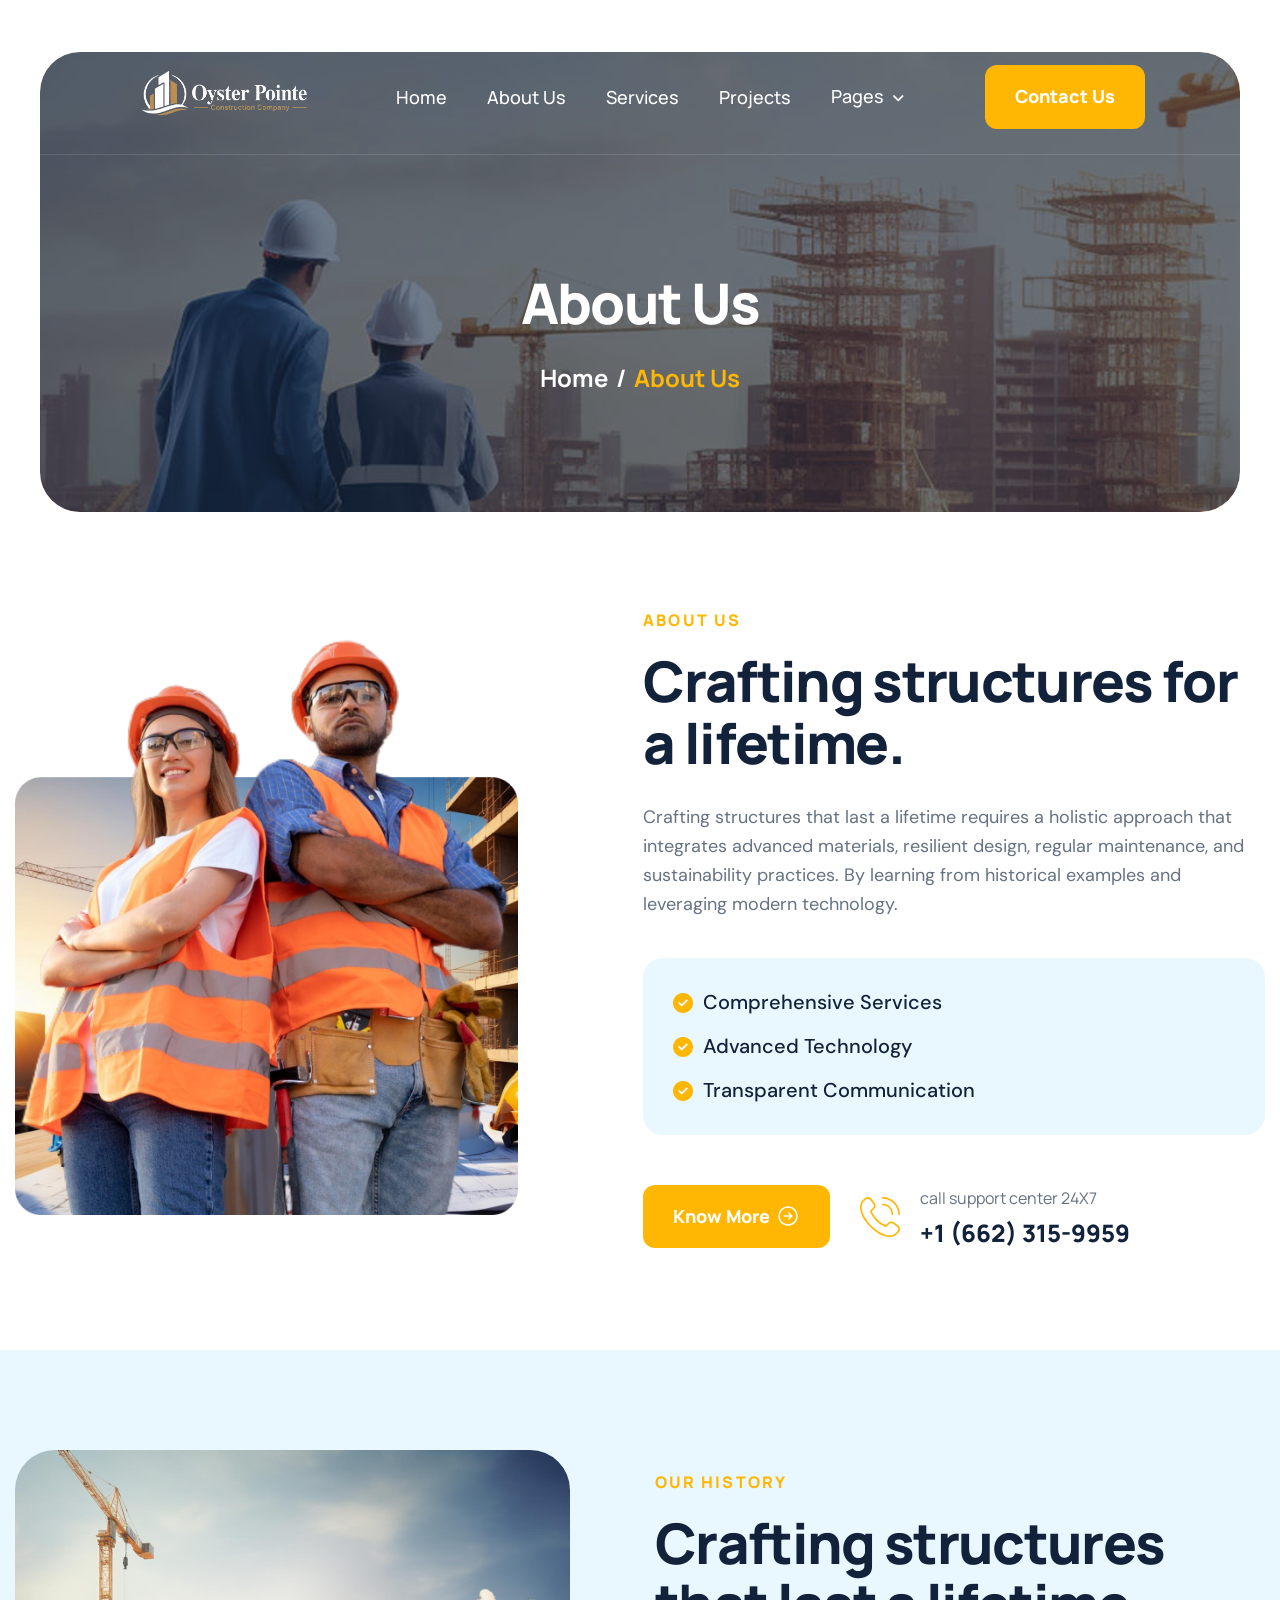
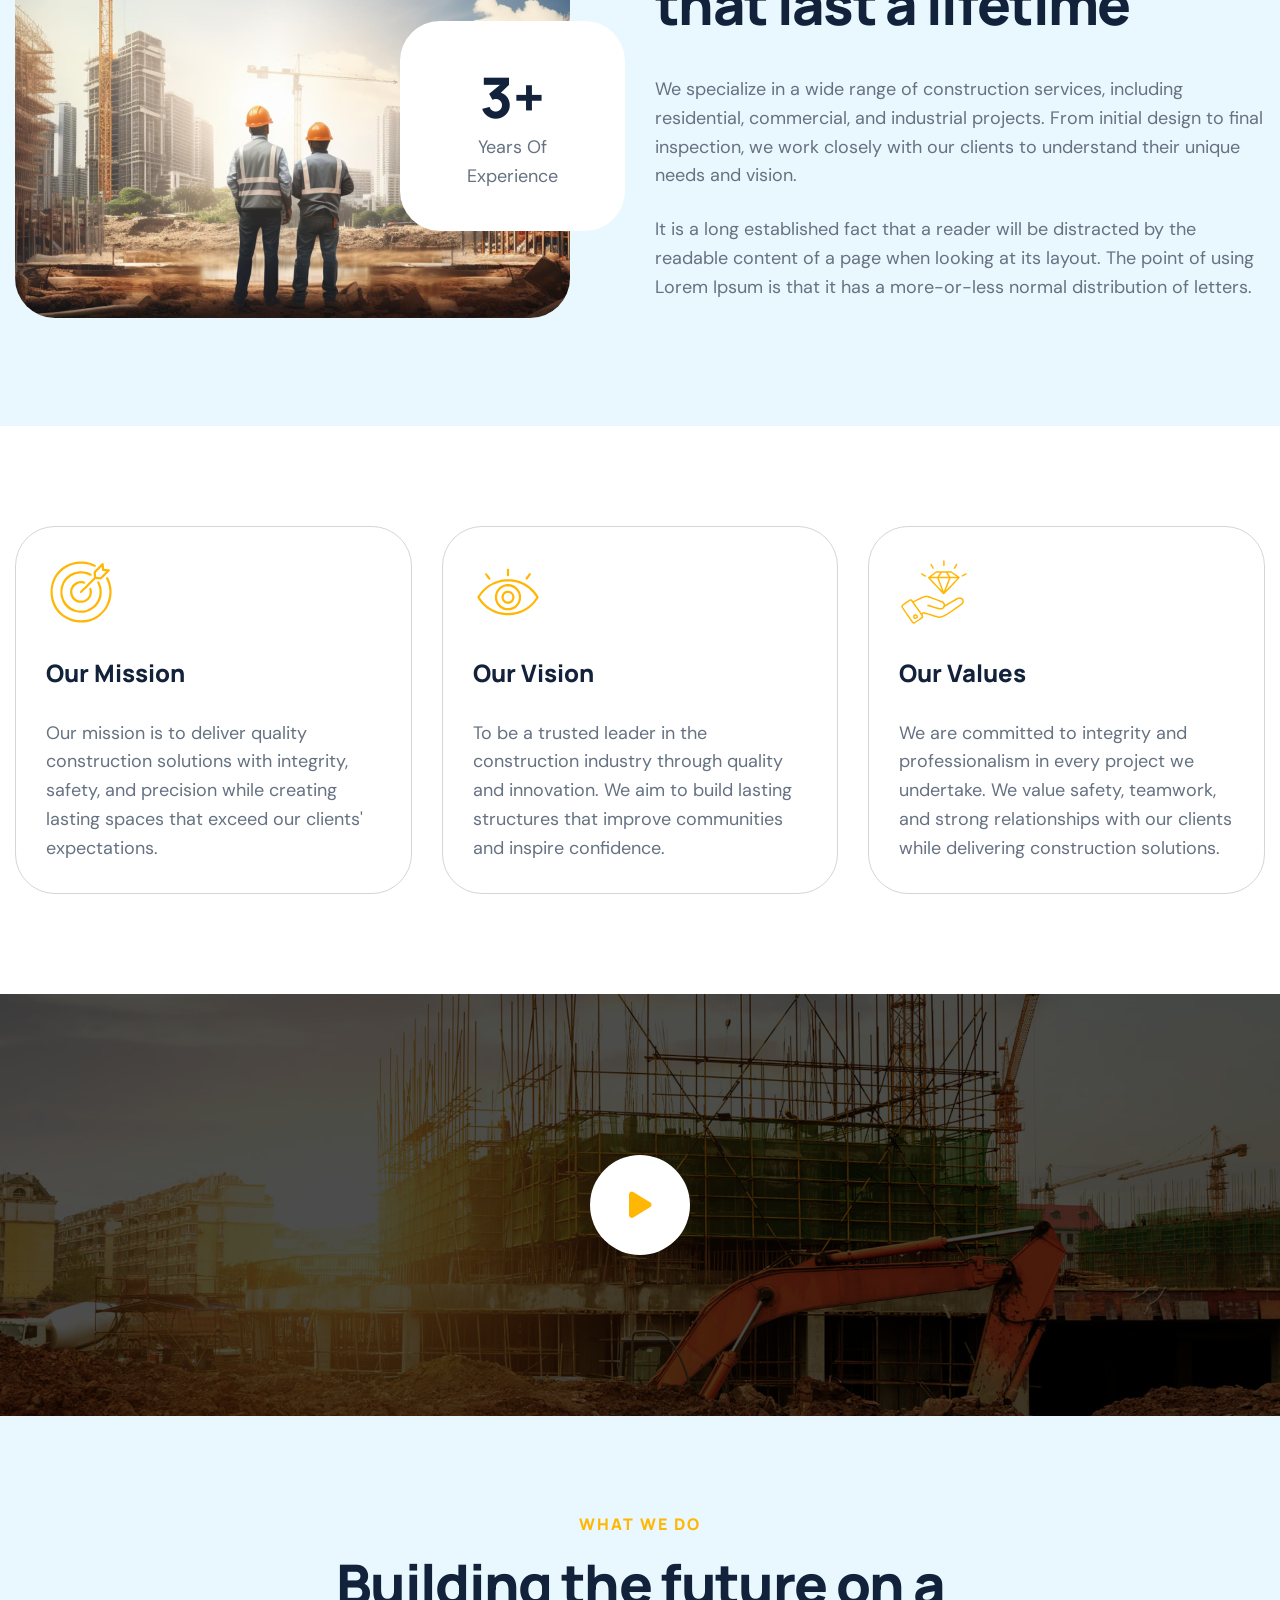
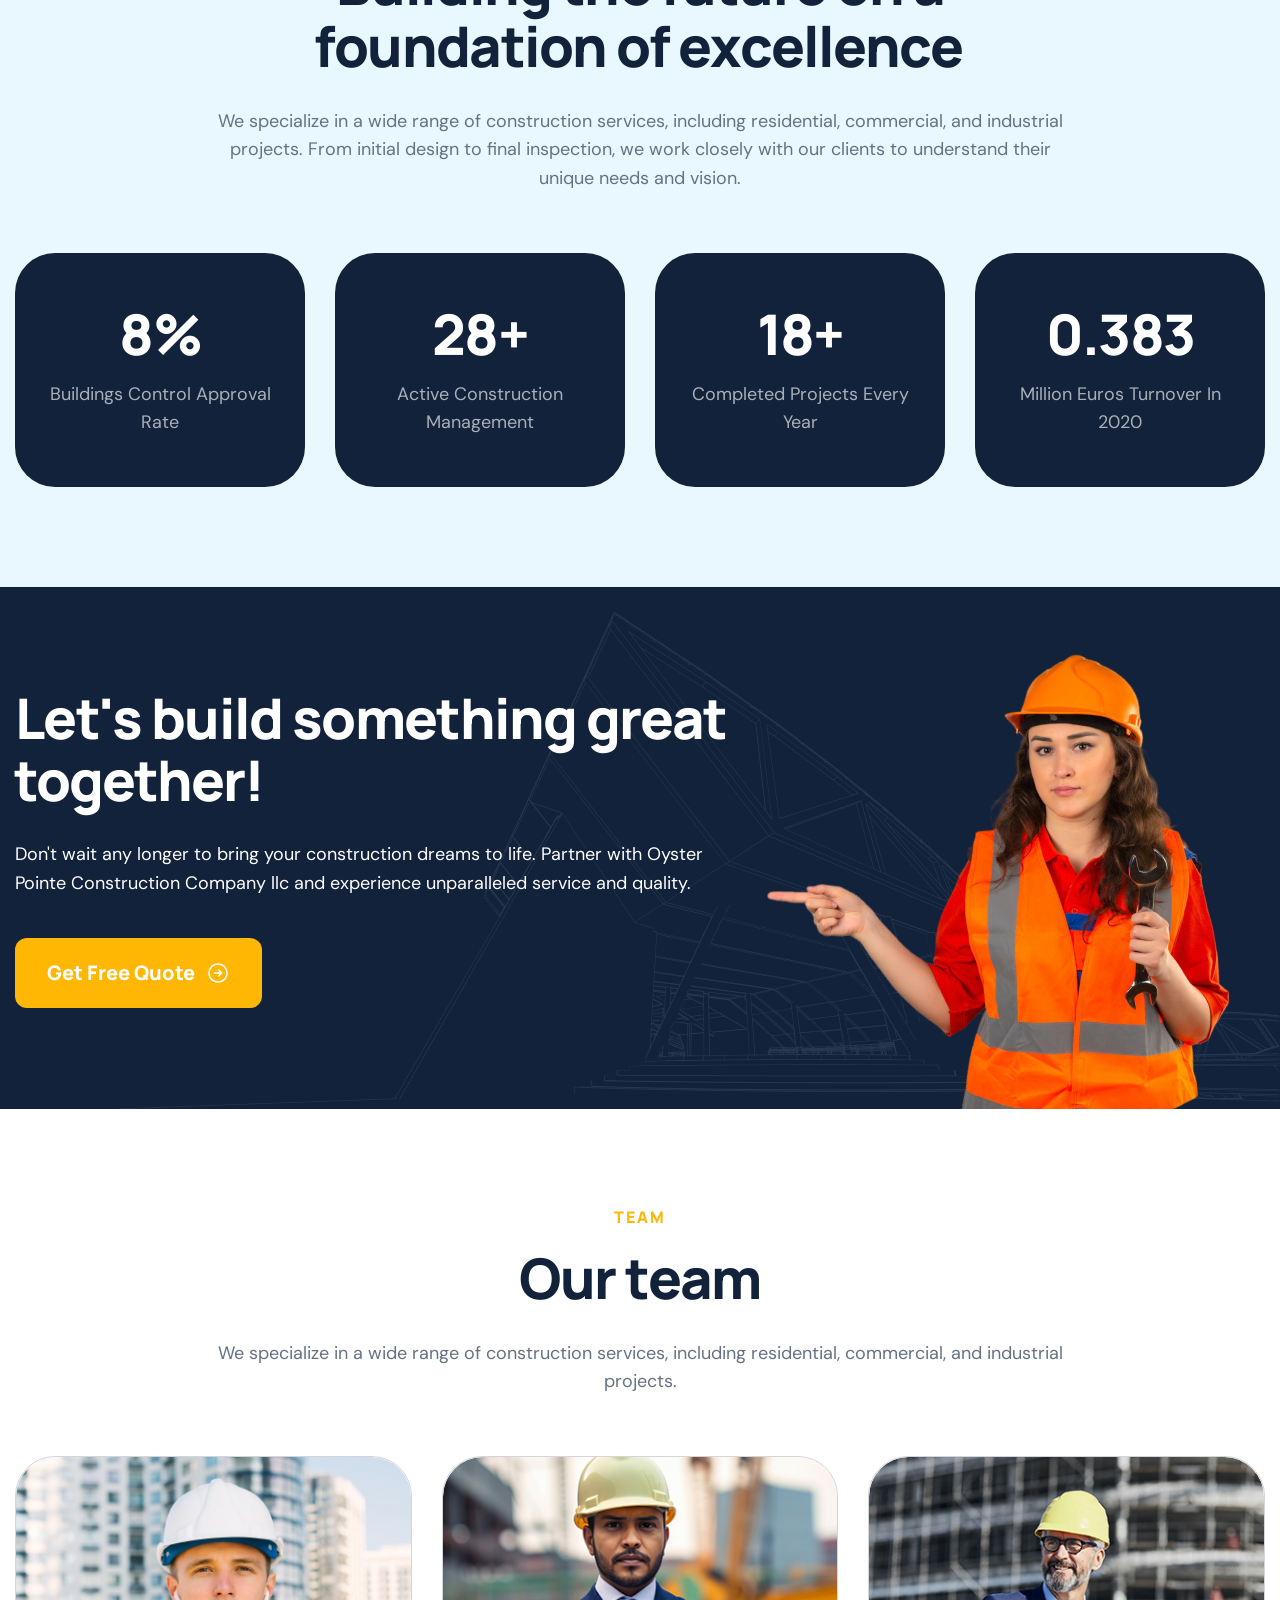
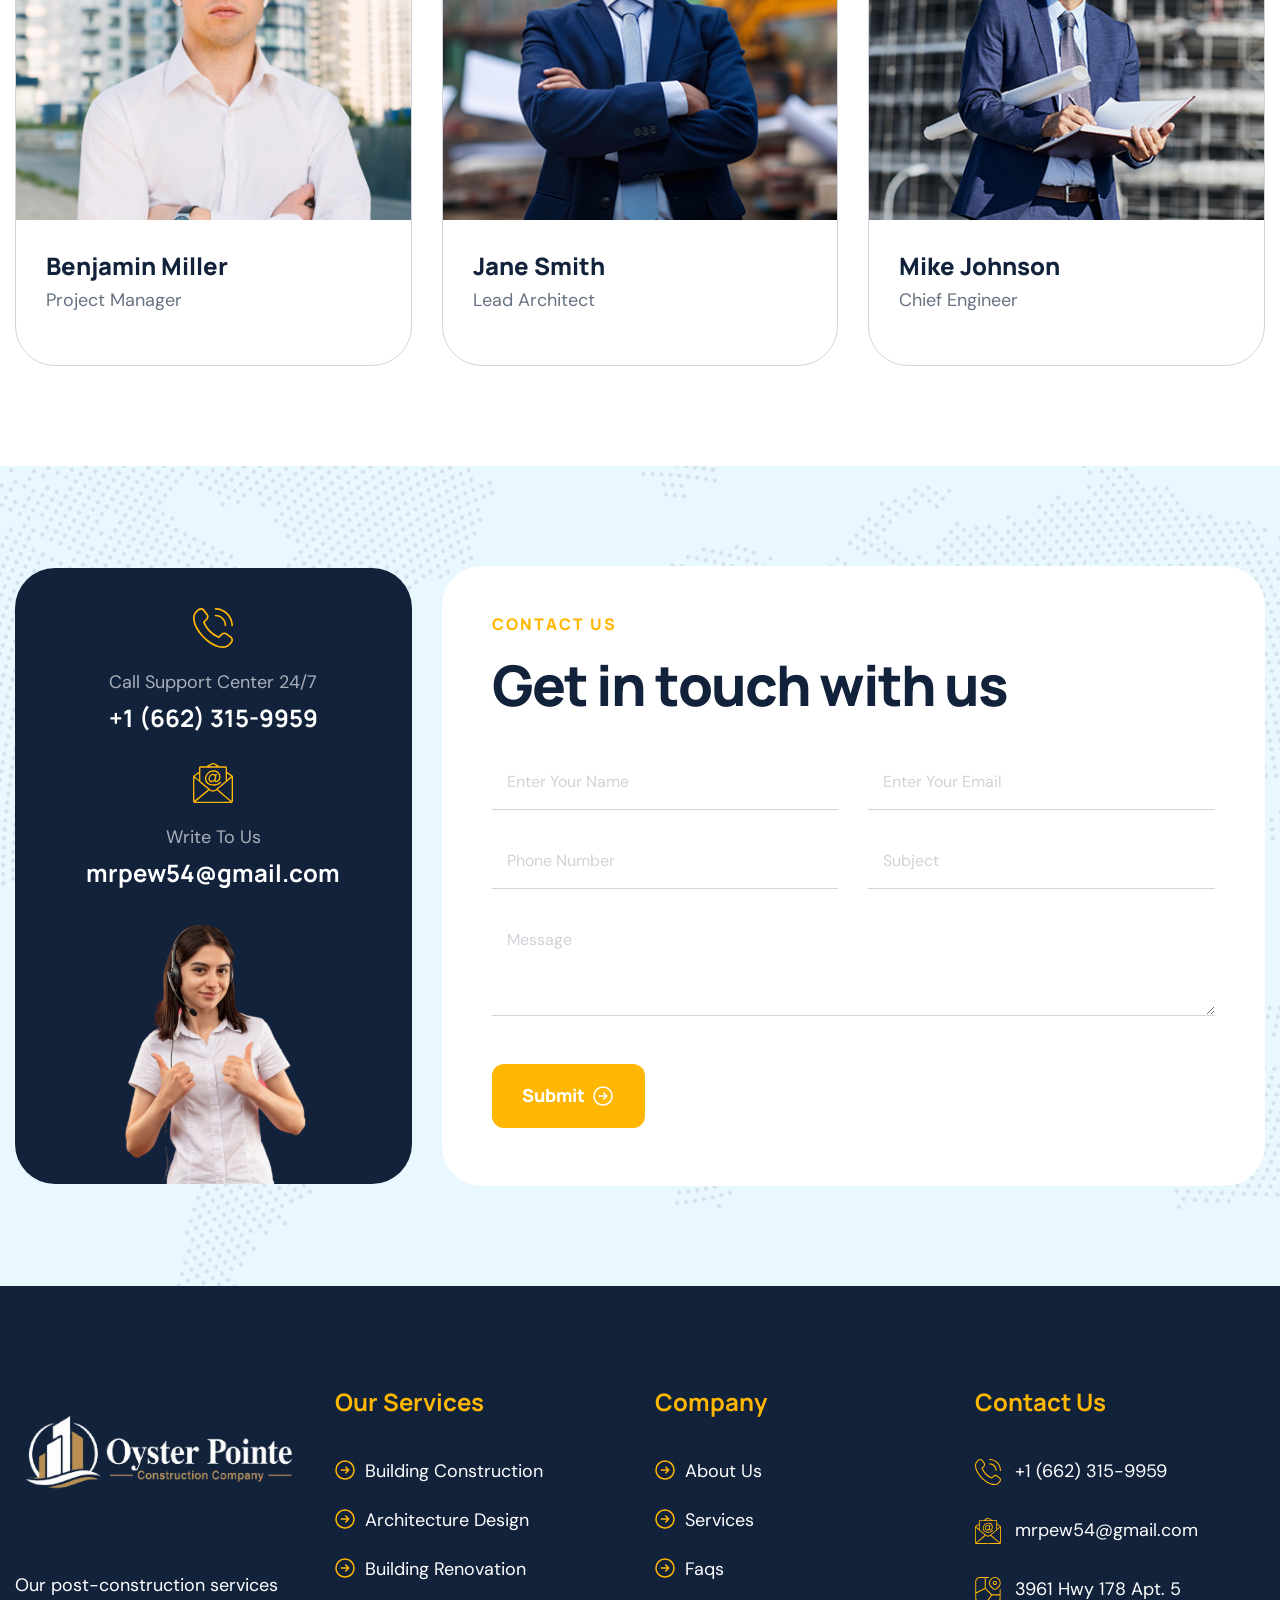
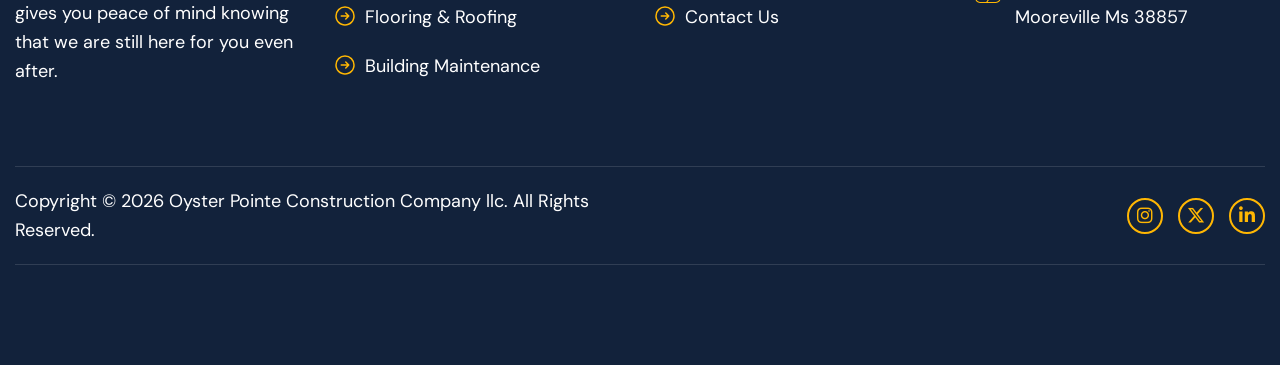
==== commit e317a745: "email and number update" ====
--- a/about.html
+++ b/about.html
@@ -170,7 +170,7 @@
                                 </div>
                                 <div class="about-support-content">
                                     <p>call support center 24X7</p>
-                                    <h3>+1 809 120 6705</h3>
+                                    <h3>+1 (662) 315-9959</h3>
                                 </div>
                             </div>
                         </div>
@@ -554,7 +554,7 @@
                             </div>
                             <div class="contact-info-content">
                                 <p>call support center 24/7</p>
-                                <h3>+1 809 120 6705</h3>
+                                <h3>+1 (662) 315-9959</h3>
                             </div>
                         </div>
                         <!-- Contact Info End -->
@@ -566,7 +566,7 @@
                             </div>
                             <div class="contact-info-content">
                                 <p>write to us</p>
-                                <h3>info@domain.com</h3>
+                                <h3>mrpew54@gmail.com</h3>
                             </div>
                         </div>
                         <!-- Contact Info End -->
@@ -704,7 +704,7 @@
                                 <img src="images/icon-phone.svg" alt="">
                             </div>
                             <!-- Icon Box End -->
-                            <p>+1 809 120 6705</p>
+                            <p>+1 (662) 315-9959</p>
                         </div>
                         <!-- Info Box End -->
 
@@ -715,7 +715,7 @@
                                 <img src="images/icon-mail.svg" alt="">
                             </div>
                             <!-- Icon Box End -->
-                            <p>info@domain.com</p>
+                            <p>mrpew54@gmail.com</p>
                         </div>
                         <!-- Info Box End -->
 
@@ -726,7 +726,8 @@
                                 <img src="images/icon-location.svg" alt="">
                             </div>
                             <!-- Icon Box End -->
-                            <p>2972 Westheimer Rd. Santa Ana, Illinois 85486</p>
+                            <p>3961 Hwy 178 Apt. 5
+                                Mooreville Ms 38857</p>
                         </div>
                         <!-- Info Box End -->
                     </div>
--- a/css/custom.css
+++ b/css/custom.css
@@ -468,7 +468,9 @@
 }
 
 .navbar {
-    padding: 5px 80px;
+    padding: 12px 80px;
+    display: flex;
+    align-items: center;
 }
 
 .navbar-brand {
@@ -479,9 +481,33 @@
 }
 
 .navbar-logo {
-    height: 120px;
+    height: 90px;
     width: auto;
     display: block;
+    margin: 0;
+    padding: 0;
+}
+
+/* Tablets */
+@media (max-width: 992px) {
+    .navbar {
+        padding: 10px 30px;
+    }
+
+    .navbar-logo {
+        height: 55px;
+    }
+}
+
+/* Phones */
+@media (max-width: 576px) {
+    .navbar {
+        padding: 10px 15px;
+    }
+
+    .navbar-logo {
+        height: 65px;
+    }
 }
 .main-menu .nav-menu-wrapper {
     flex: 1;
